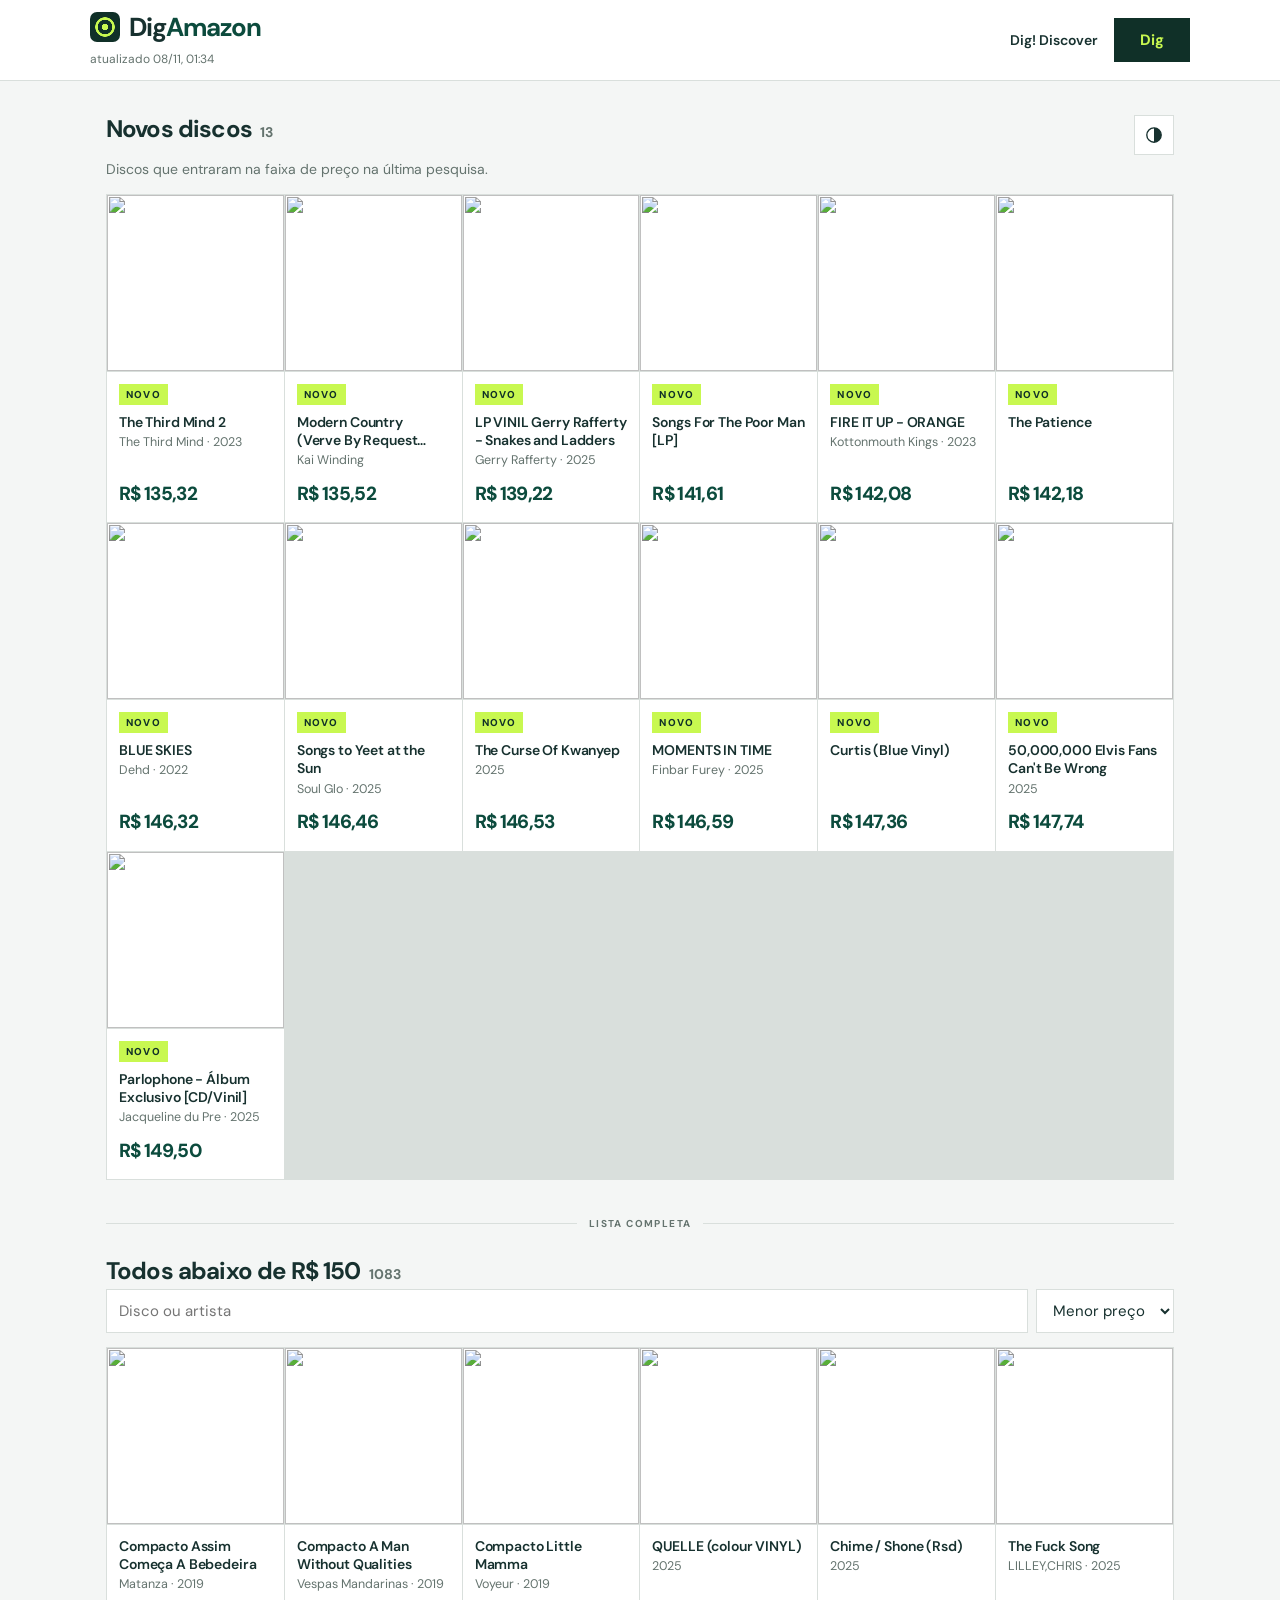
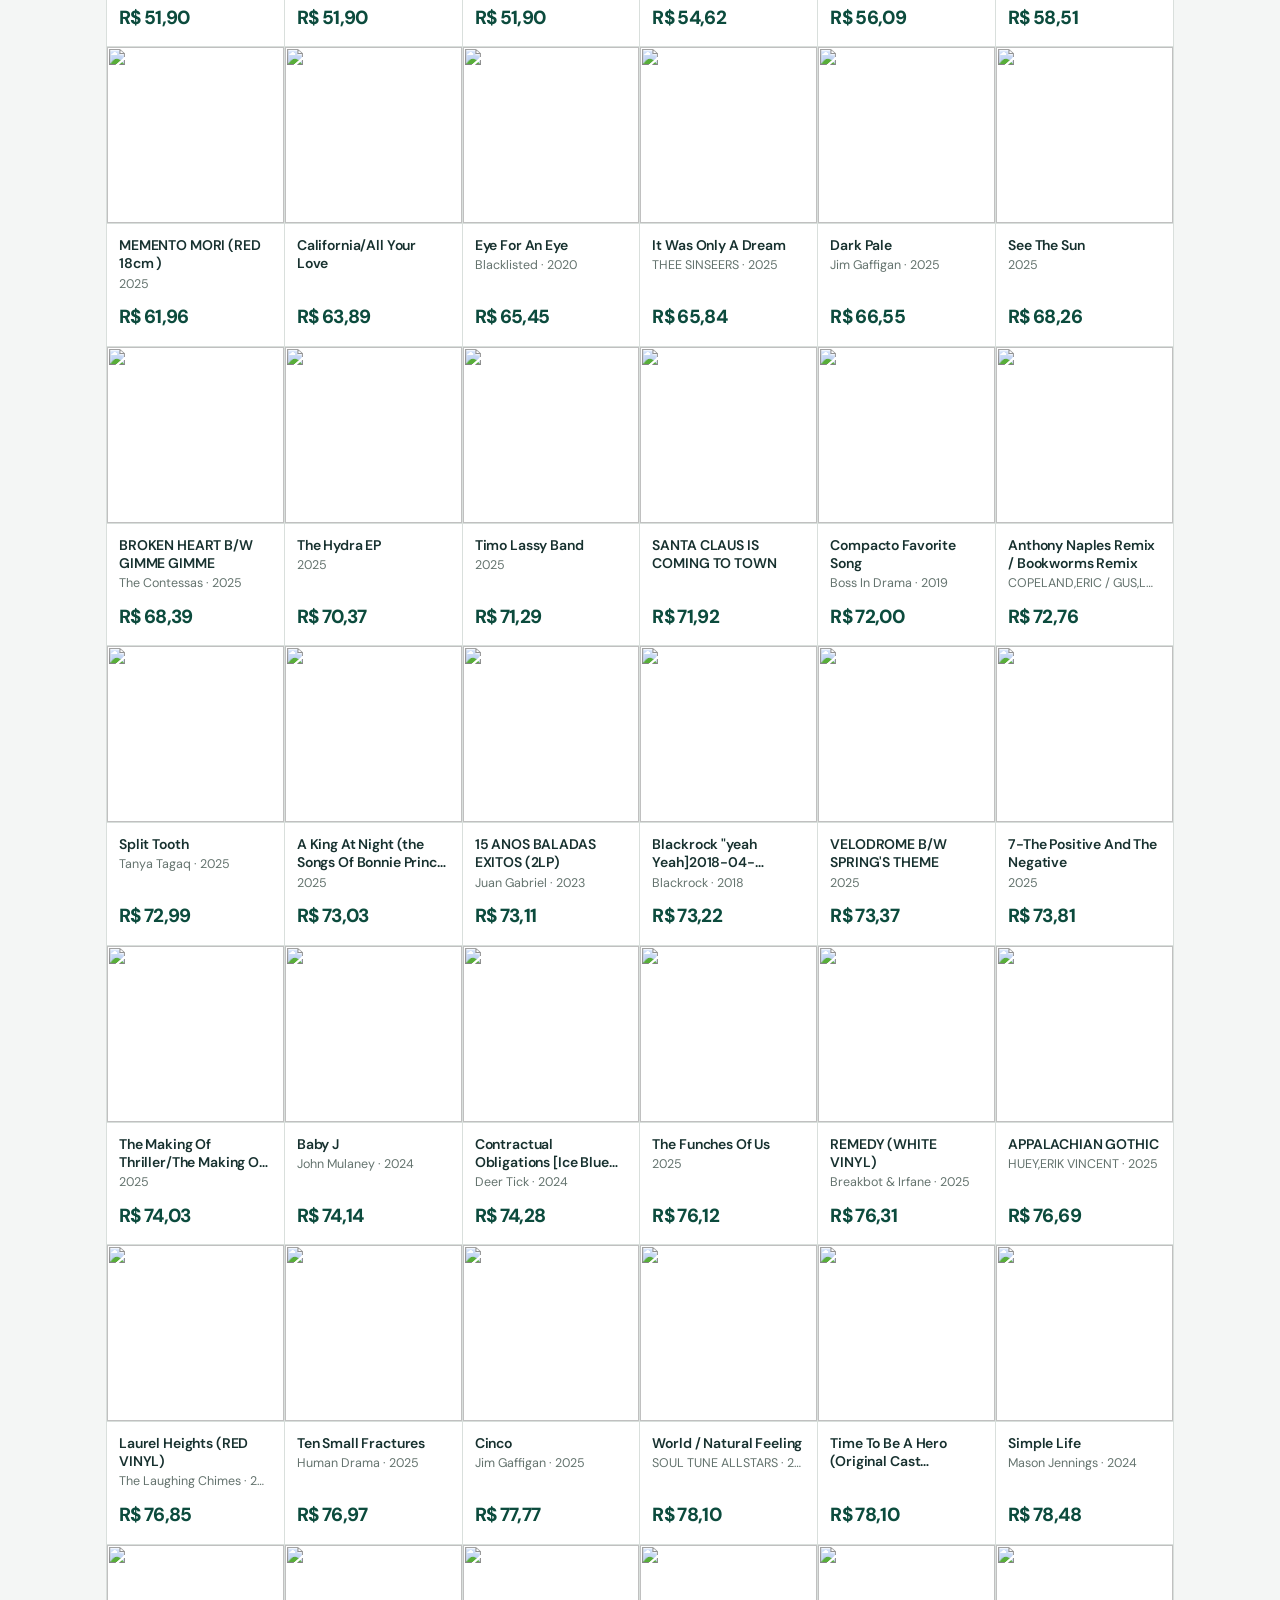
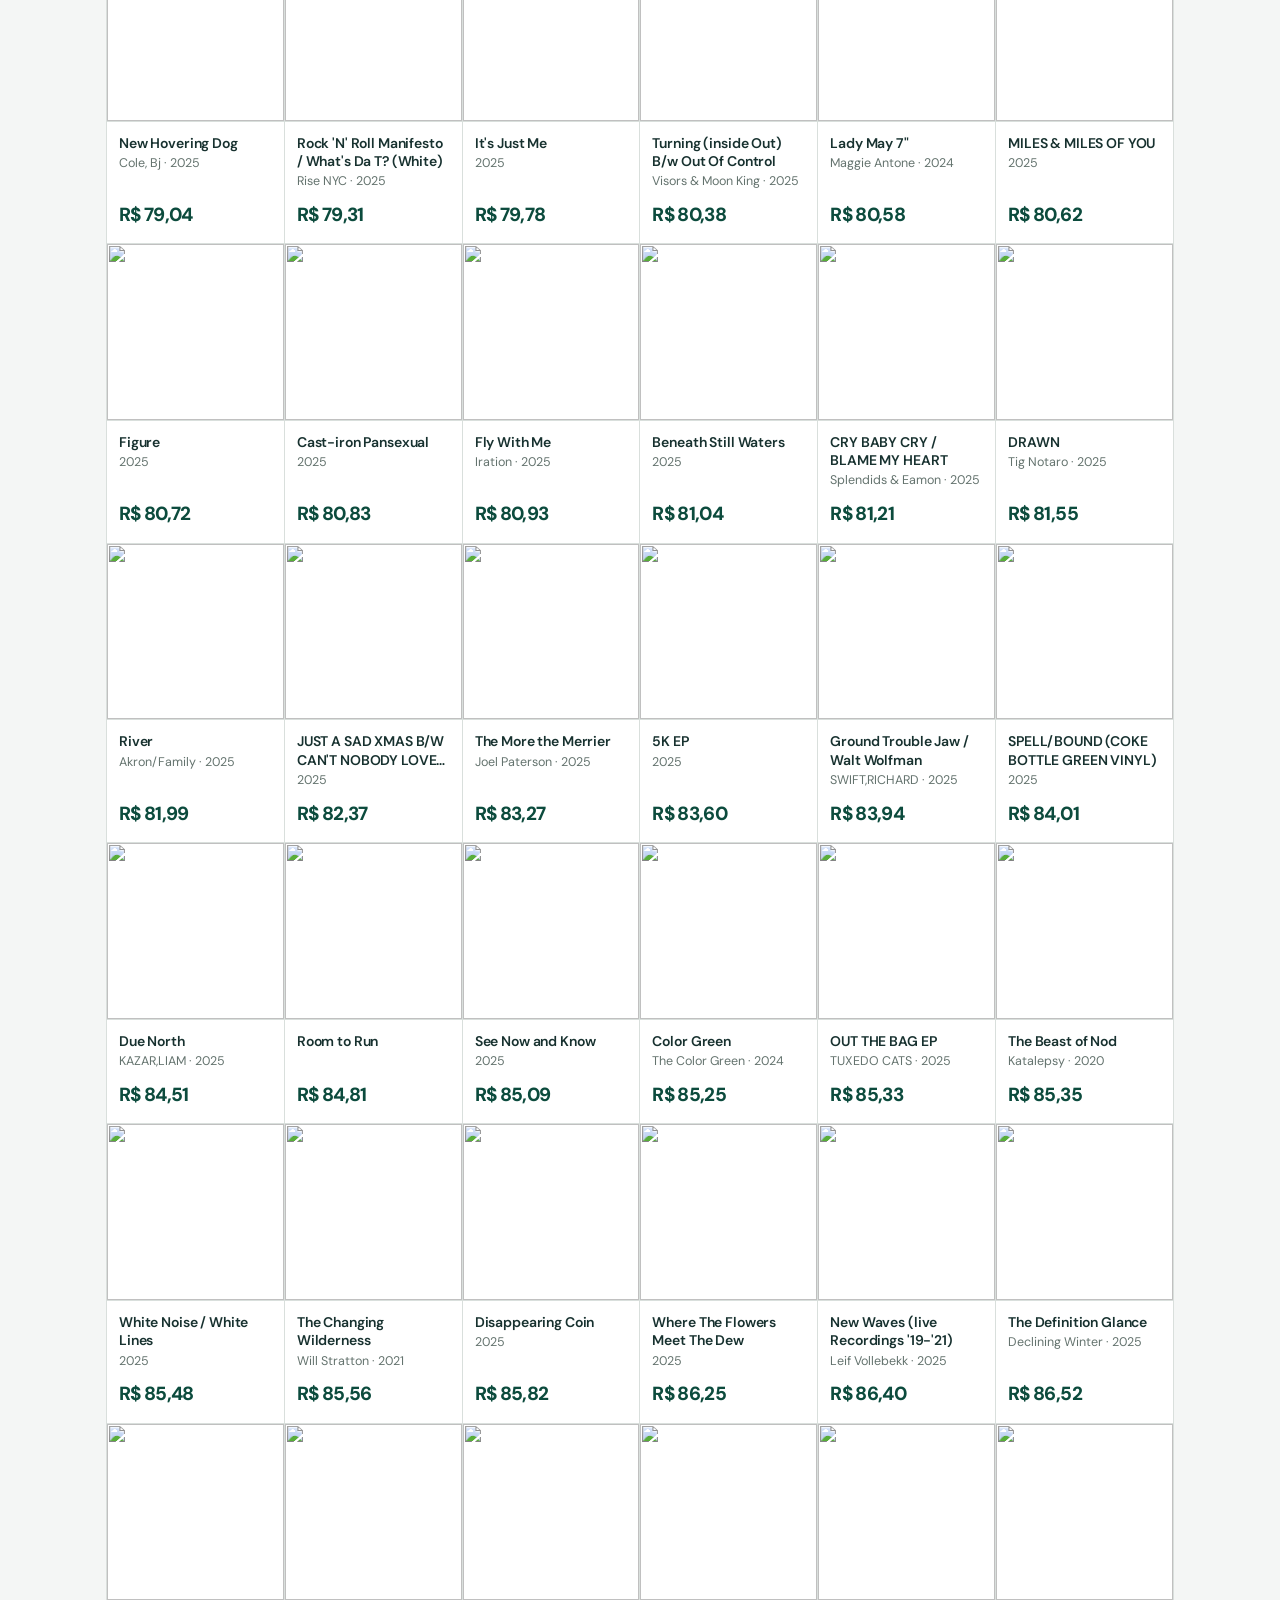
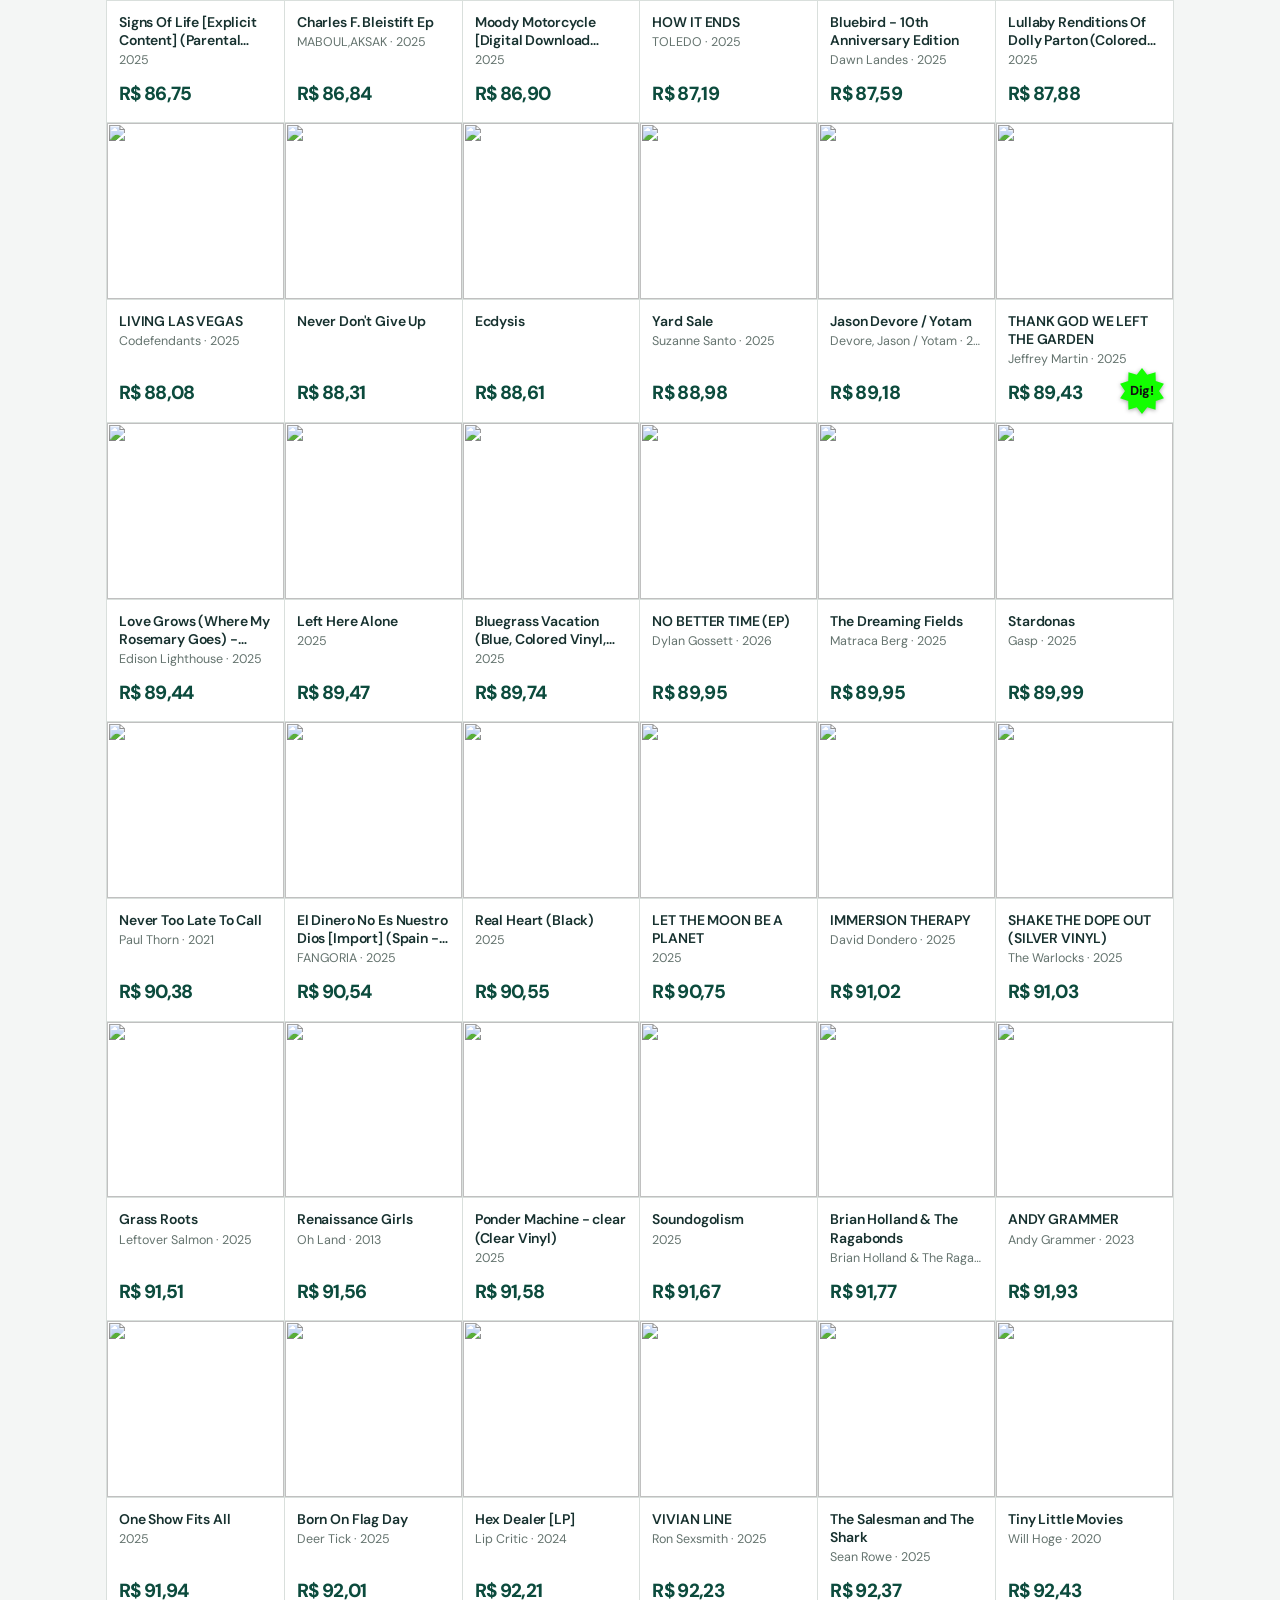
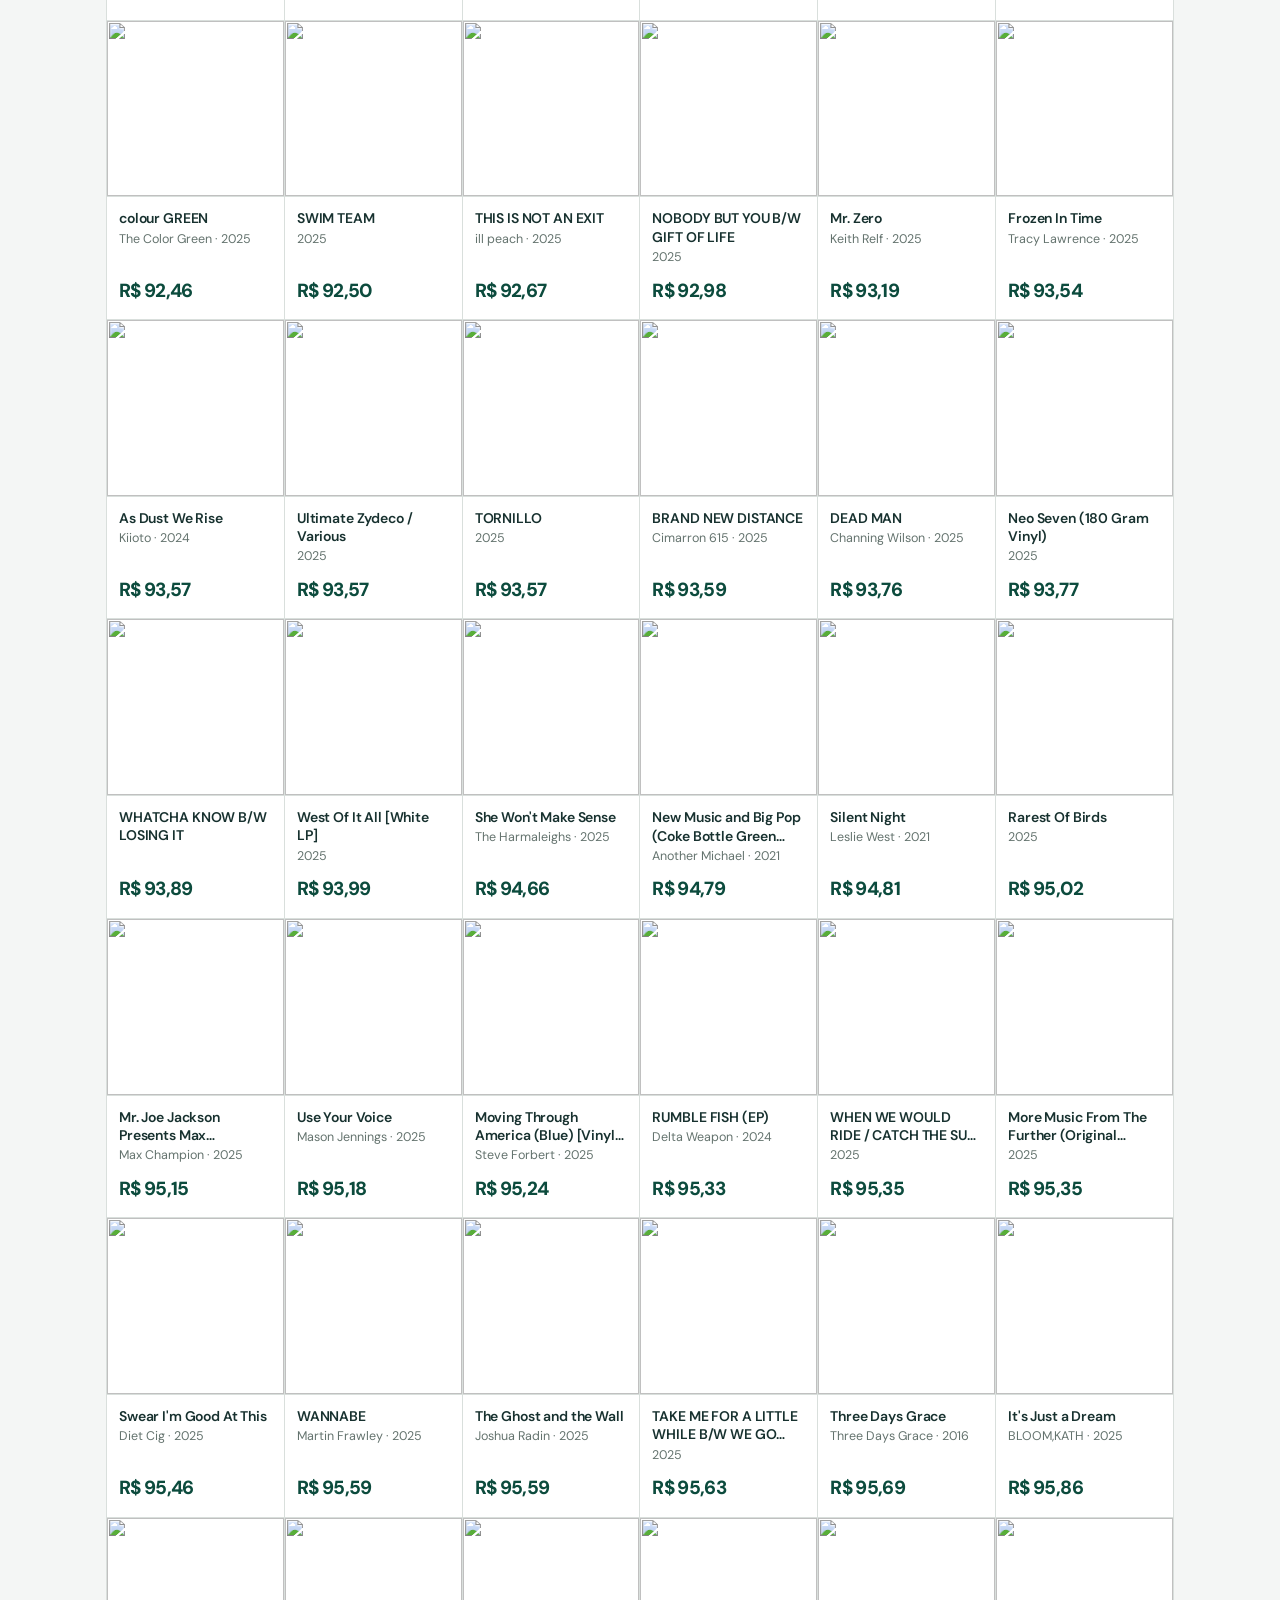
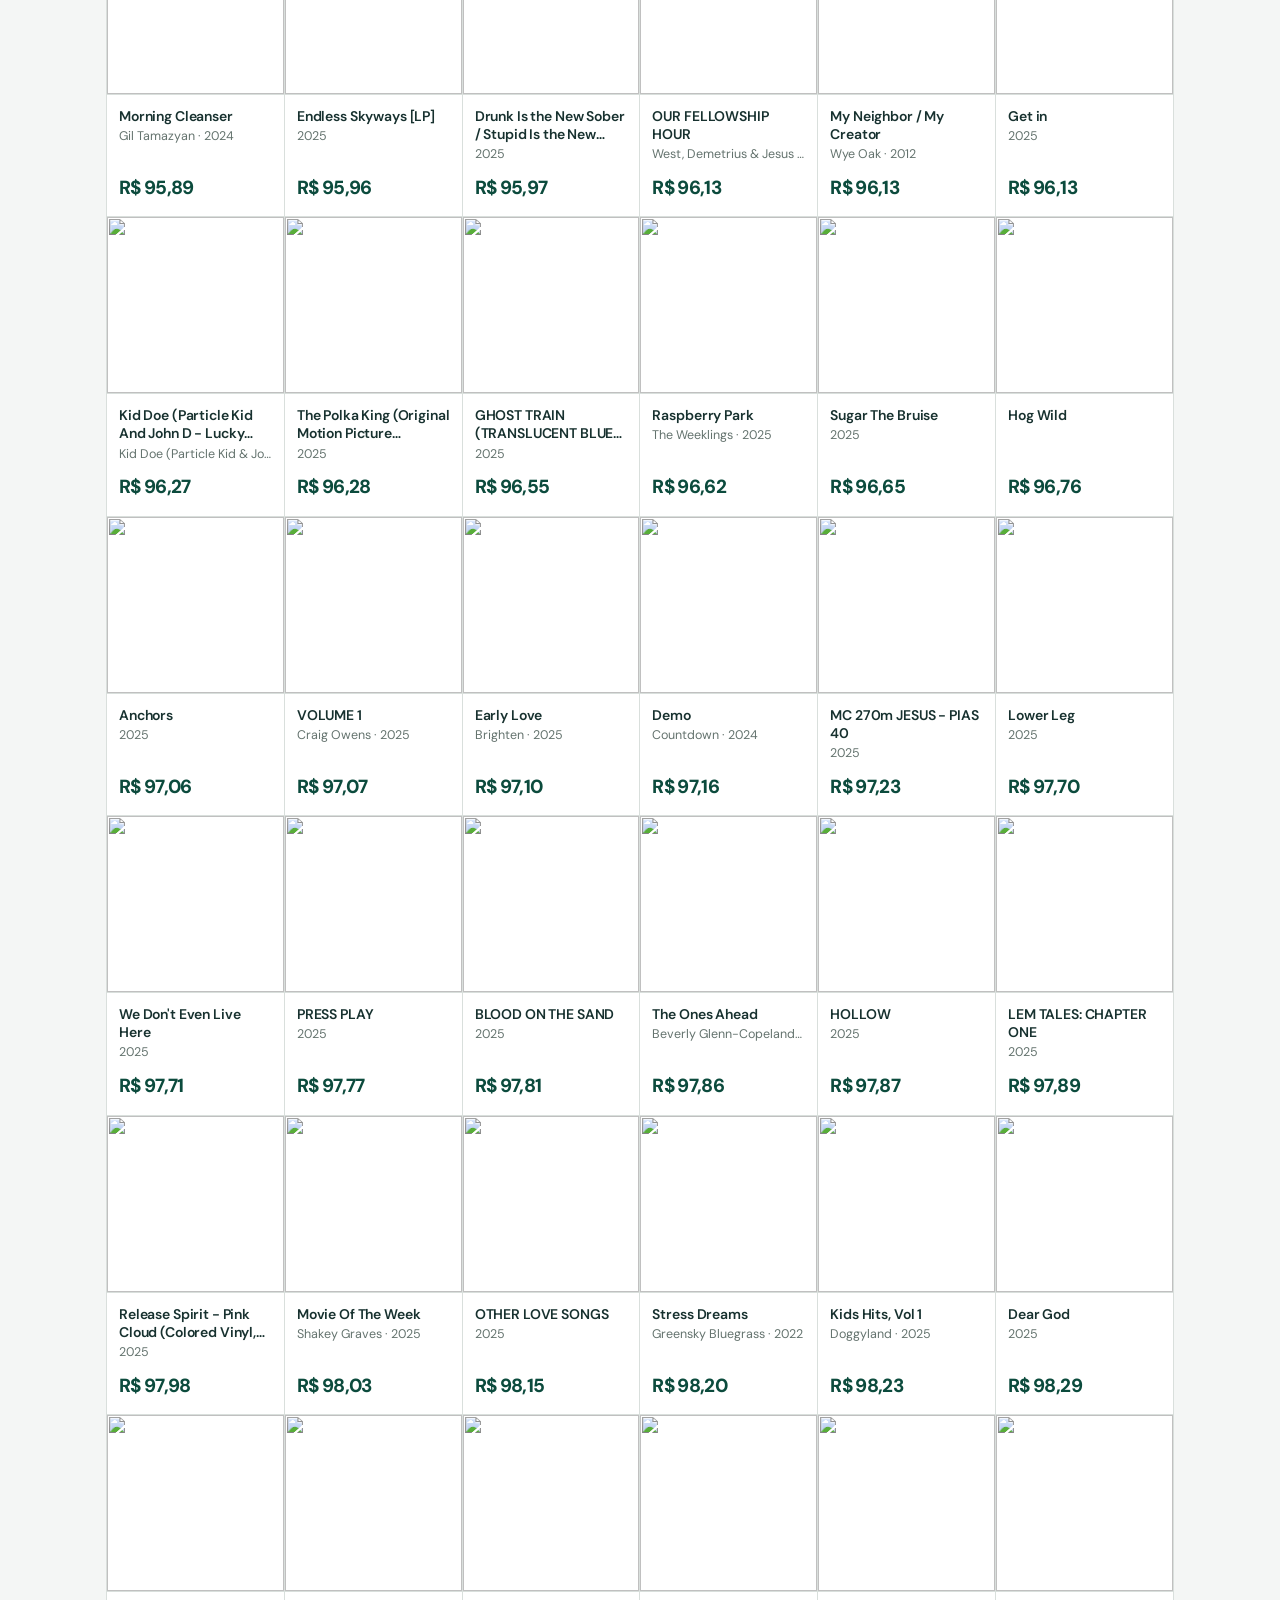
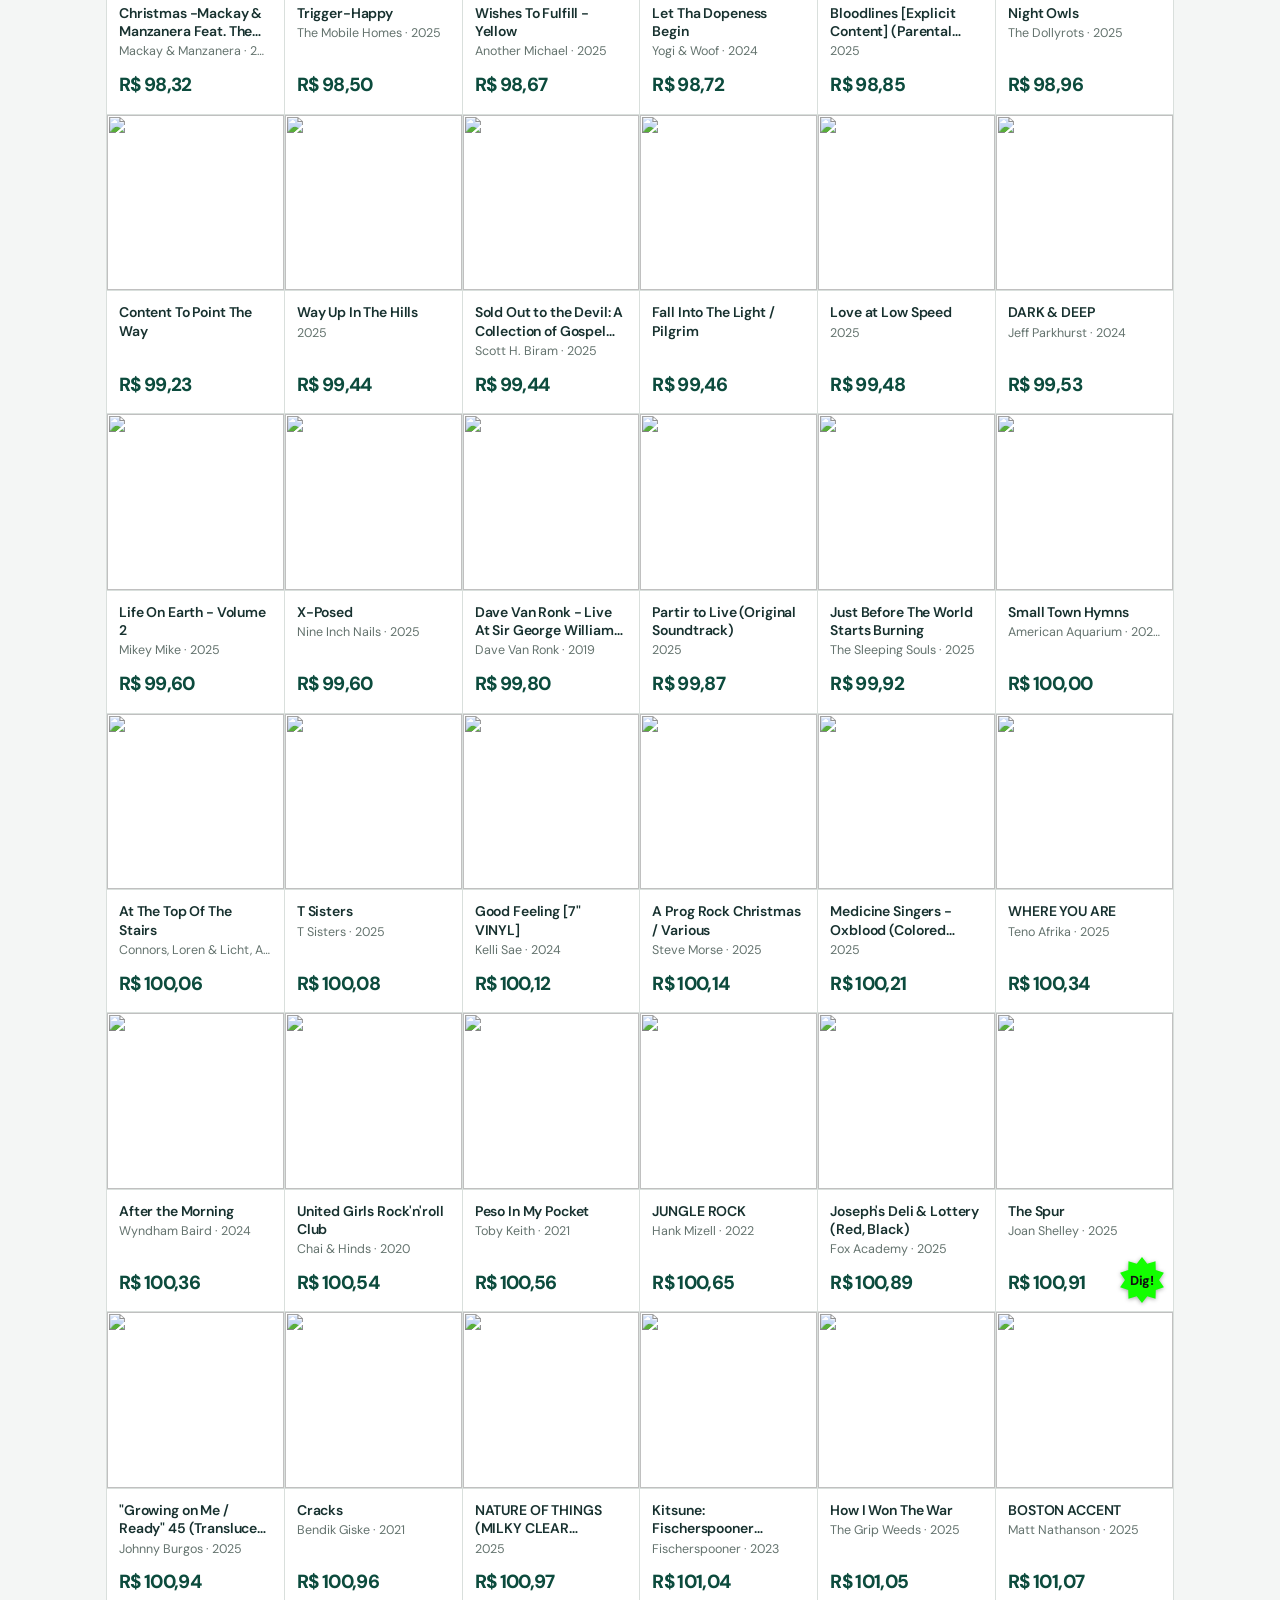
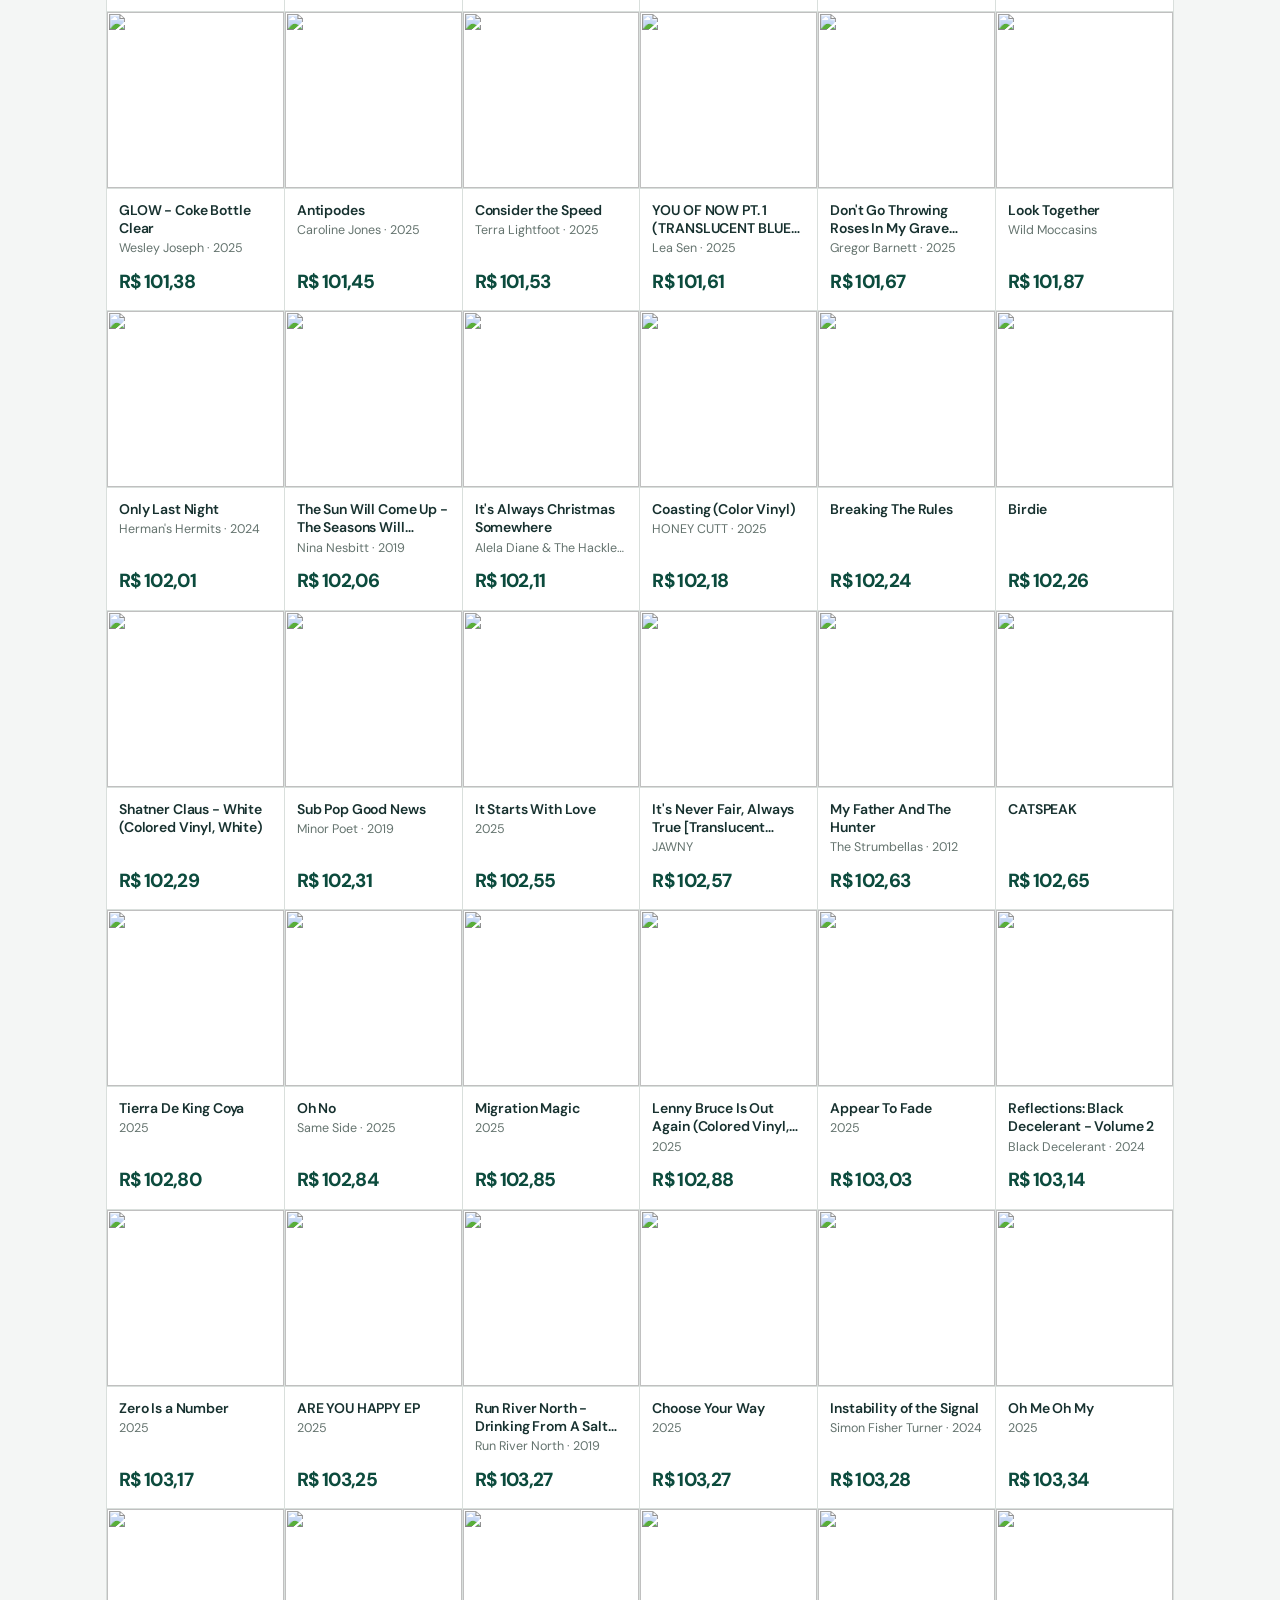
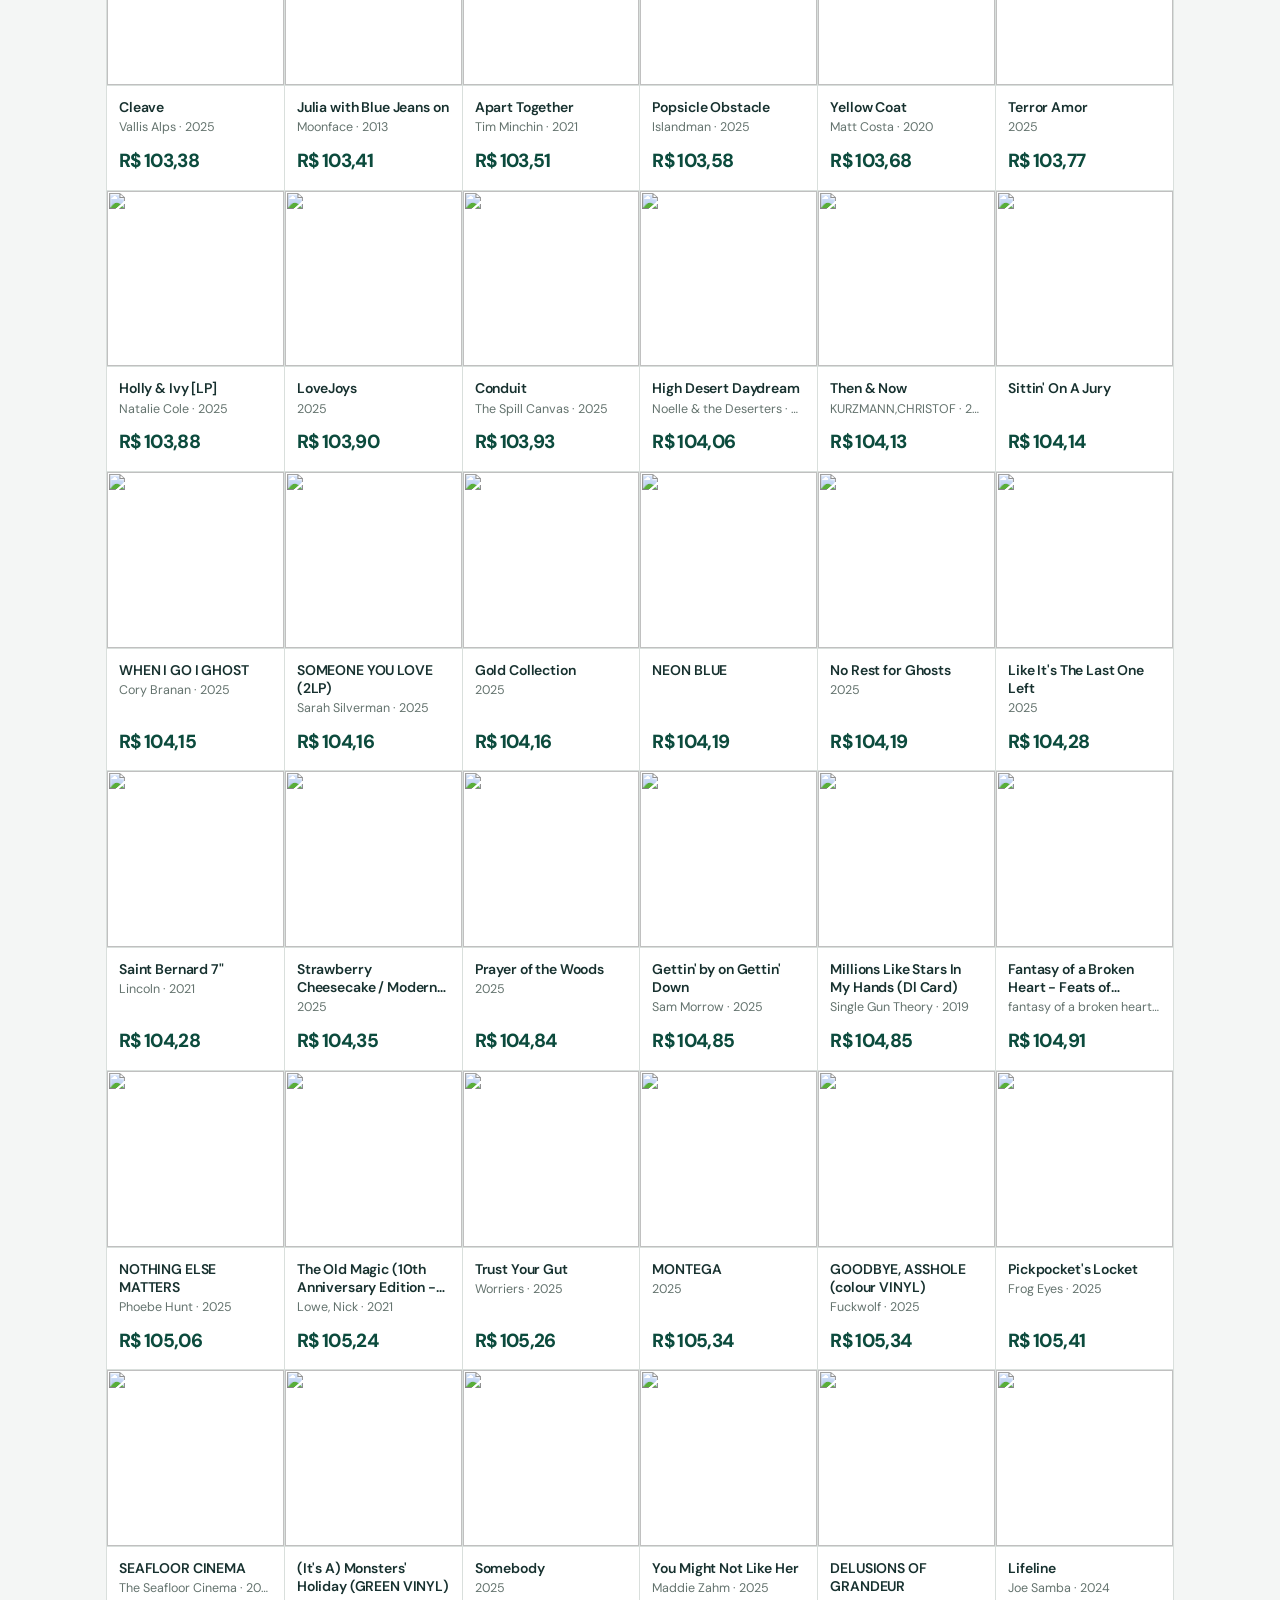
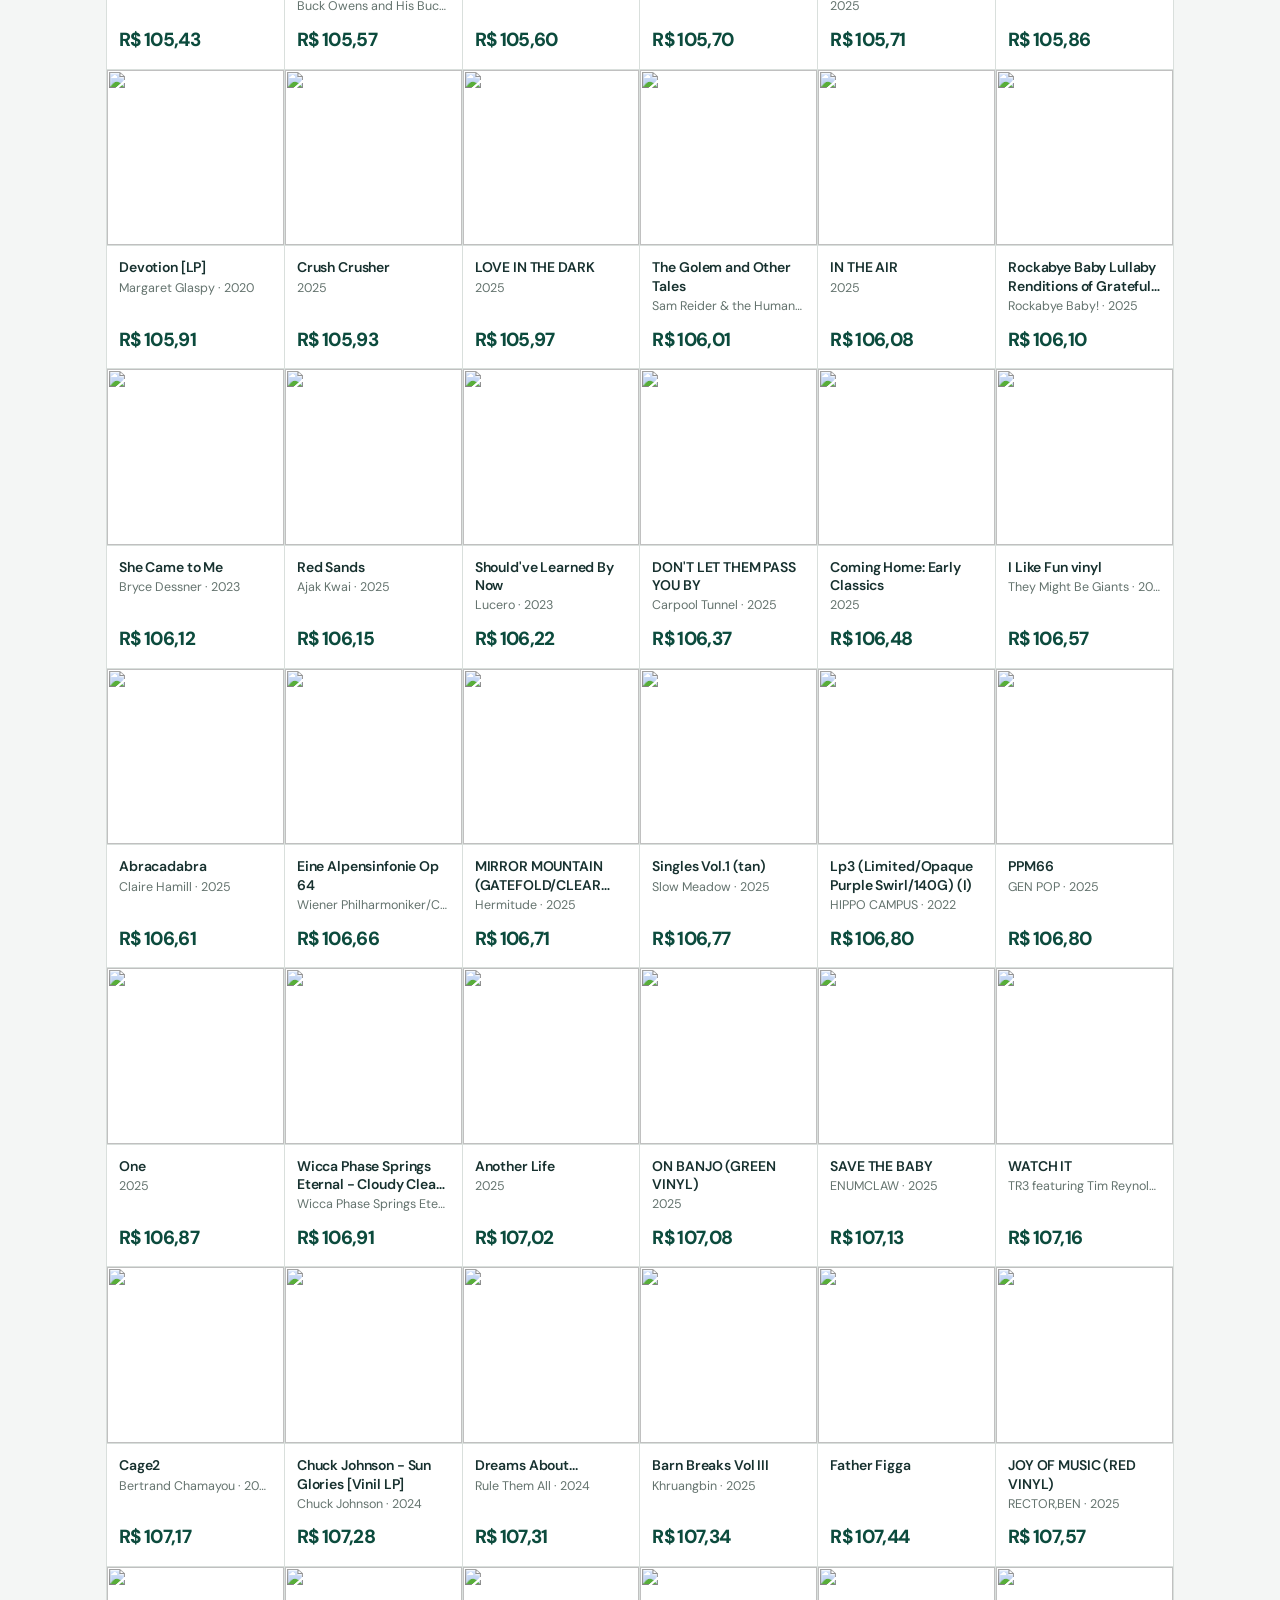
==== index.html @ b639182c "Slow the Amazon search and wait longer when it is blocked (version 2.5) Amazon kept answering 503 an" ====
<!doctype html>
<html lang="pt-BR"><head><meta charset="utf-8">
<meta name="viewport" content="width=device-width, initial-scale=1, viewport-fit=cover">
<title>DigAmazon</title>
<script>
  // aplica o tema escolhido antes de pintar a página, para não piscar
  try { const t = localStorage.getItem("digamazon.tema"); if (t === "light" || t === "dark") document.documentElement.dataset.theme = t; } catch (e) {}
</script>
<meta name="theme-color" content="#ffffff">
<link rel="icon" href="data:image/svg+xml,%3Csvg xmlns='http://www.w3.org/2000/svg' viewBox='0 0 48 48'%3E%3Crect width='48' height='48' rx='11' fill='%23103028'/%3E%3Ccircle cx='24' cy='24' r='15' fill='none' stroke='%23c8f850' stroke-width='3'/%3E%3Ccircle cx='24' cy='24' r='4' fill='%23c8f850'/%3E%3C/svg%3E">
<link rel="preconnect" href="https://fonts.googleapis.com">
<link rel="preconnect" href="https://fonts.gstatic.com" crossorigin>
<link href="https://fonts.googleapis.com/css2?family=DM+Sans:opsz,wght@9..40,400..800&display=swap" rel="stylesheet">
<link rel="stylesheet" href="estilo.css?v=2.5">
</head>
<body>
<header class="topo">
  <div class="linha">
    <div>
      <h1><a href="./" class="logo"><i class="marca" aria-hidden="true"></i><b>Dig<span>Amazon</span></b></a></h1>
      <div class="sub" id="sub"></div>
    </div>
    <nav class="acoes-topo">
      <a class="link-topo" href="dig.html">Dig! Discover</a>
      <button id="pesquisar" type="button"><span class="gira"></span><span id="rotulo">Dig</span></button>
    </nav>
  </div>
  <div id="status" role="status"></div>
</header>

<main>
  <h2>Novos discos <span class="conta" id="conta-novos"></span>
    <button type="button" class="tema" id="tema" aria-label="Alternar tema claro/escuro">
      <svg viewBox="0 0 20 20" aria-hidden="true">
        <circle cx="10" cy="10" r="8" fill="none" stroke="currentColor" stroke-width="1.5"/>
        <path d="M10 2a8 8 0 0 1 0 16z" fill="currentColor"/>
      </svg>
    </button>
  </h2>
  <p class="nota">Discos que entraram na faixa de preço na última pesquisa.</p>
  <div class="grade" id="novos"></div>

  <div class="separador">lista completa</div>

  <h2 id="topo-todos">Todos abaixo de R$ 150 <span class="conta" id="conta-todos"></span></h2>
  <div class="filtros">
    <input id="filtro" type="search" placeholder="Disco ou artista" autocomplete="off">
    <select id="ordem" aria-label="Ordenar">
      <option value="preco">Menor preço</option>
      <option value="preco-desc">Maior preço</option>
      <option value="nome">A–Z</option>
    </select>
  </div>
  <div class="grade" id="todos"></div>
  <nav class="paginas" id="paginas" aria-label="Páginas"></nav>
</main>

<footer class="rodape">DigAmazon · versão 2.5</footer>

<script src="comum.js?v=2.5"></script>
<script>
// Estrela de 10 pontas; gira por trás do texto, que fica parado.
const ESTRELA = '<svg viewBox="0 0 100 100" aria-hidden="true"><polygon points="50,0 61.4,14.8 79.4,9.5 79.9,28.3 97.6,34.5 87,50 97.6,65.5 79.9,71.7 79.4,90.5 61.4,85.2 50,100 38.6,85.2 20.6,90.5 20.1,71.7 2.4,65.5 13,50 2.4,34.5 20.1,28.3 20.6,9.5 38.6,14.8"/></svg><b>Dig!</b>';

function card(d, novo) {
  const a = document.createElement("a");
  a.className = "disco" + (novo ? " novo" : "");
  a.href = "https://www.amazon.com.br/dp/" + d.asin;
  a.target = "_blank"; a.rel = "noopener";
  const capa = document.createElement("div"); capa.className = "capa";
  if (d.foto) { const img = document.createElement("img"); img.src = capaGrande(d.foto); img.alt = ""; img.loading = "lazy"; capa.append(img); }
  if (d.nota >= DIG) {
    const selo = document.createElement("span"); selo.className = "dig"; selo.innerHTML = ESTRELA;
    selo.title = `Metacritic ${d.nota}`; selo.setAttribute("aria-label", `Dig! Nota ${d.nota} no Metacritic`);
    a.append(selo);
  }
  const info = document.createElement("div"); info.className = "info";
  const t = document.createElement("div"); t.className = "titulo"; t.textContent = d.titulo;
  const ar = document.createElement("div"); ar.className = "artista"; ar.textContent = [d.artista, d.ano].filter(Boolean).join(" · ");
  const p = document.createElement("div"); p.className = "preco"; p.textContent = real(d.preco);
  info.append(t, ar, p); a.prepend(capa, info);
  return a;
}

const POR_PAGINA = 300;
let pagina = 1;

function mostrarTodos() {
  if (!dados) return;
  const q = $("filtro").value.trim().toLowerCase();
  const novos = new Set(dados.novos);
  let lista = dados.discos.filter(d => !q || (d.titulo + " " + d.artista).toLowerCase().includes(q));
  const ordem = $("ordem").value;
  if (ordem === "preco-desc") lista = lista.slice().sort((a, b) => b.preco - a.preco);
  if (ordem === "nome") lista = lista.slice().sort((a, b) => (a.artista || a.titulo).localeCompare(b.artista || b.titulo, "pt-BR"));
  const total = Math.max(1, Math.ceil(lista.length / POR_PAGINA));
  pagina = Math.min(pagina, total);
  const trecho = lista.slice((pagina - 1) * POR_PAGINA, pagina * POR_PAGINA);
  const g = $("todos"); g.replaceChildren(...trecho.map(d => card(d, novos.has(d.asin))));
  $("conta-todos").textContent = q ? `${lista.length} de ${dados.discos.length}` : `${dados.discos.length}`;
  if (!lista.length) g.innerHTML = '<div class="vazio">Nenhum disco com esse nome.</div>';
  paginas(total);
}

function paginas(total) {
  const nav = $("paginas");
  nav.replaceChildren();
  if (total < 2) return;
  const botao = (rotulo, n, atual) => {
    const b = document.createElement("button"); b.type = "button"; b.textContent = rotulo;
    if (atual) b.setAttribute("aria-current", "page");
    b.disabled = n < 1 || n > total || atual;
    b.addEventListener("click", () => irPara(n));
    return b;
  };
  nav.append(botao("‹", pagina - 1));
  for (let n = 1; n <= total; n++) nav.append(botao(String(n), n, n === pagina));
  nav.append(botao("›", pagina + 1));
}

function irPara(n) {
  pagina = n;
  mostrarTodos();
  $("topo-todos").scrollIntoView({ behavior: "smooth" });
}

function mostrar() {
  const porAsin = new Map(dados.discos.map(d => [d.asin, d]));
  const novos = dados.novos.map(a => porAsin.get(a)).filter(Boolean);
  $("conta-novos").textContent = novos.length ? `${novos.length}` : "";
  const g = $("novos");
  if (novos.length) g.replaceChildren(...novos.map(d => card(d, true)));
  else g.innerHTML = `<div class="vazio">${dados.primeira
    ? "Esta foi a primeira pesquisa. Os próximos discos que entrarem na faixa aparecem aqui."
    : "Nenhum disco novo desde a pesquisa anterior."}</div>`;
  mostrarTodos();
}

// Tema: alterna entre claro e escuro e lembra a escolha neste navegador.
const raiz = document.documentElement, sistemaEscuro = matchMedia("(prefers-color-scheme: dark)");
const temaAtual = () => raiz.dataset.theme || (sistemaEscuro.matches ? "dark" : "light");
const marcarTema = () => {
  raiz.dataset.temaEfetivo = temaAtual();
  $("tema").setAttribute("aria-pressed", temaAtual() === "dark");
};
$("tema").addEventListener("click", () => {
  raiz.dataset.theme = temaAtual() === "dark" ? "light" : "dark";
  try { localStorage.setItem("digamazon.tema", raiz.dataset.theme); } catch (e) {}
  marcarTema();
});
sistemaEscuro.addEventListener("change", marcarTema);
marcarTema();

// Mudou a busca ou a ordem: volta para a primeira página.
$("filtro").addEventListener("input", () => { pagina = 1; mostrarTodos(); });
$("ordem").addEventListener("change", () => { pagina = 1; mostrarTodos(); });
iniciar();
</script>
</body>
</html>
---- estilo.css ----
/* Visual inspirado no FootyLogos: DM Sans, verde-escuro com destaque limão,
   cantos retos e grades separadas por linhas finas. */
:root {
  --bg: #f4f6f5;
  --card: #ffffff;
  --topo: rgb(255 255 255 / .97);
  --ink: #17312f;
  --mut: #64736e;
  --line: #d9dfdc;
  --line-forte: #cbd3cf;
  --accent: #0c4b3d;
  --marca: #103028;
  --lime: #c8f850;
  --btn: #103028;
  --on-btn: #c8f850;
  --sans: "DM Sans", "Helvetica Neue", Arial, sans-serif;
  color-scheme: light;
}
@media (prefers-color-scheme: dark) {
  :root:not([data-theme="light"]) {
    --bg: #0b1a17; --card: #11241f; --topo: rgb(17 36 31 / .97); --ink: #e4eeea; --mut: #8ea39c;
    --line: #213a33; --line-forte: #2d4a42; --accent: #c8f850; --btn: #c8f850; --on-btn: #103028; color-scheme: dark;
  }
}
:root[data-theme="dark"] {
  --bg: #0b1a17; --card: #11241f; --topo: rgb(17 36 31 / .97); --ink: #e4eeea; --mut: #8ea39c;
  --line: #213a33; --line-forte: #2d4a42; --accent: #c8f850; --btn: #c8f850; --on-btn: #103028; color-scheme: dark;
}
* { box-sizing: border-box; }
body { margin: 0; background: var(--bg); color: var(--ink); font: 15px/1.5 var(--sans); -webkit-text-size-adjust: 100%; }
a { color: inherit; }
.topo {
  position: sticky; top: 0; z-index: 5; background: var(--topo);
  padding: calc(12px + env(safe-area-inset-top)) 16px 12px; border-bottom: 1px solid var(--line);
}
.linha { display: flex; align-items: center; gap: 12px; max-width: 1100px; margin: 0 auto; }
h1 { margin: 0; font-size: 26px; font-weight: 700; letter-spacing: -.04em; line-height: 1; }
h1 span { color: var(--accent); }
.sub { color: var(--mut); font-size: 12px; margin-top: 4px; }
.logo b { font-weight: inherit; }
.sub .data { white-space: nowrap; }
#pesquisar {
  flex: none; border: 0; border-radius: 0; padding: 12px 18px;
  background: var(--btn); color: var(--on-btn); font: 700 15px var(--sans); letter-spacing: -.01em; cursor: pointer;
  display: inline-flex; align-items: center; justify-content: center; gap: 8px; min-height: 44px; min-width: 76px;  /* "Dig" é curto; largura mínima para o toque */
}
#pesquisar:disabled { opacity: .6; cursor: default; }
#pesquisar .gira { width: 14px; height: 14px; border: 2px solid currentColor; border-right-color: transparent; border-radius: 50%; display: none; animation: g 0.8s linear infinite; }
#pesquisar.rodando .gira { display: inline-block; }
@keyframes g { to { transform: rotate(360deg); } }
/* Link para a outra página, ao lado do botão */
.acoes-topo { margin-left: auto; display: flex; align-items: center; gap: 16px; flex: none; }
.link-topo { color: var(--ink); text-decoration: none; font-size: 14px; font-weight: 600; white-space: nowrap; }
.topo .logo { color: inherit; text-decoration: none; display: inline-flex; align-items: center; gap: 9px; }
/* Marca: quadrado verde-escuro com um disco limão, no estilo do ícone do FootyLogos */
.marca { flex: none; width: 30px; height: 30px; border-radius: 7px; background: var(--marca) radial-gradient(circle, var(--lime) 0 3px, transparent 3.5px 7px, var(--lime) 7.5px 9.5px, transparent 10px); }
.link-topo:hover { text-decoration: underline; text-underline-offset: 3px; }
#status { max-width: 1100px; margin: 8px auto 0; font-size: 13px; color: var(--mut); }
#status:empty { display: none; }
/* Barra de progresso da busca: linha limão sobre o fio do topo */
.progresso { max-width: 1100px; height: 6px; margin: 10px auto 0; background: var(--line); overflow: hidden; }
.progresso i { display: block; height: 100%; width: var(--pct, 2%); background: var(--btn); transition: width 1s linear; }
.progresso.parado i { background: repeating-linear-gradient(-45deg, var(--btn) 0 6px, var(--mut) 6px 12px); background-size: 17px 100%; animation: listras 1s linear infinite; }
@keyframes listras { to { background-position: 17px 0; } }
@media (prefers-reduced-motion: reduce) { .progresso i { transition: none; } .progresso.parado i { animation: none; } }
#status.erro { color: #c0392b; }
main { max-width: 1100px; margin: 0 auto; padding: 8px 16px 24px; }
/* A versão sobe a cada mudança no código, para conferir se o navegador já pegou a nova. */
.rodape { max-width: 1100px; margin: 0 auto; padding: 16px 16px calc(24px + env(safe-area-inset-bottom)); border-top: 1px solid var(--line); color: var(--mut); font-size: 12px; text-align: center; }
h2 { font-size: 24px; font-weight: 700; letter-spacing: -.035em; line-height: 1.15; margin: 26px 0 4px; display: flex; align-items: baseline; gap: 8px; }
h2 .conta { font-size: 14px; font-weight: 700; letter-spacing: 0; color: var(--mut); }
/* Botão de tema, à direita do título Novos discos */
.tema {
  margin-left: auto; align-self: center; width: 40px; height: 40px; padding: 0; border: 1px solid var(--line); border-radius: 0; cursor: pointer;
  background: var(--card); color: var(--ink); display: grid; place-items: center;
}
.tema:hover { border-color: var(--line-forte); }
.tema:focus-visible { outline: 2px solid var(--accent); outline-offset: 2px; }
.tema svg { width: 18px; height: 18px; transition: transform .3s; }
:root[data-tema-efetivo="dark"] .tema svg { transform: rotate(180deg); }
.nota { color: var(--mut); font-size: 14px; margin: 0 0 14px; }
/* Rótulo pequeno em caixa alta, como os do FootyLogos */
.separador { display: flex; align-items: center; gap: 12px; margin: 36px 0 8px; color: var(--mut); font-size: 10px; font-weight: 700; text-transform: uppercase; letter-spacing: 1.4px; }
.separador::before, .separador::after { content: ""; flex: 1; height: 1px; background: var(--line); }
/* Os cartões dividem as bordas: o fundo da grade aparece como linha de 1px entre eles. */
.grade { display: grid; grid-template-columns: repeat(auto-fill, minmax(160px, 1fr)); gap: 1px; background: var(--line); border: 1px solid var(--line); }
.disco { position: relative; display: flex; flex-direction: column; background: var(--card); overflow: hidden; text-decoration: none; }
.disco:hover .titulo { text-decoration: underline; text-underline-offset: 3px; }
.disco .capa { position: relative; aspect-ratio: 1; overflow: hidden; background: #fff; display: flex; align-items: center; justify-content: center; border-bottom: 1px solid var(--line); }
/* Selo dos discos com crítica de 85 ou mais no Metacritic, no canto do cartão */
.dig { position: absolute; bottom: 8px; right: 8px; width: 46px; height: 46px; display: grid; place-items: center; filter: drop-shadow(0 1px 2px rgb(0 0 0 / .35)); }
.dig svg { position: absolute; inset: 0; width: 100%; height: 100%; fill: #13ff00; animation: girar 6s linear infinite; }
.dig b { position: relative; color: #111; font: 800 13px/1 var(--sans); letter-spacing: -.02em; }
@keyframes girar { to { transform: rotate(360deg); } }
@media (prefers-reduced-motion: reduce) { .dig svg { animation: none; } }
/* A imagem não define a altura da capa: a que não for quadrada é cortada para caber. */
.disco img { position: absolute; inset: 0; width: 100%; height: 100%; object-fit: cover; }
.disco .info { padding: 12px 12px 14px; display: flex; flex-direction: column; gap: 2px; flex: 1; }
.disco .titulo { font-weight: 600; font-size: 14px; line-height: 1.3; letter-spacing: -.01em; display: -webkit-box; -webkit-line-clamp: 2; -webkit-box-orient: vertical; overflow: hidden; }
.disco .artista { color: var(--mut); font-size: 12.5px; white-space: nowrap; overflow: hidden; text-overflow: ellipsis; }
.disco .preco { margin-top: auto; padding-top: 8px; font-weight: 800; font-size: 19px; letter-spacing: -.035em; color: var(--accent); font-variant-numeric: tabular-nums; }
/* Dig! Discover: o cartão leva à Amazon e o botão Escutar, ao Bandcamp */
.disco .ir { display: flex; flex-direction: column; flex: 1; color: inherit; text-decoration: none; }
.escutar { display: flex; align-items: center; justify-content: center; gap: 6px; margin: 0 12px 12px; min-height: 40px; border-radius: 0; background: var(--card); color: var(--ink); border: 2px solid var(--ink); font: 700 14px var(--sans); text-decoration: none; }
.escutar svg { width: 12px; height: 12px; fill: currentColor; }
.disco .critica { font-size: 10px; font-weight: 700; text-transform: uppercase; letter-spacing: 1.2px; color: var(--mut); margin-top: 4px; }
.disco .critica b { color: var(--ink); font-size: 12px; letter-spacing: 0; }
.novo .info::before { content: "novo"; align-self: flex-start; font-size: 10px; font-weight: 800; text-transform: uppercase; letter-spacing: 1.2px; color: var(--marca); background: var(--lime); padding: 3px 7px; margin-bottom: 6px; }
.vazio { grid-column: 1 / -1; background: var(--card); padding: 20px; color: var(--mut); text-align: center; font-size: 14px; }
.filtros { display: flex; gap: 8px; margin: 4px 0 14px; }
.filtros input, .filtros select { font: 15px var(--sans); color: var(--ink); background: var(--card); border: 1px solid var(--line); border-radius: 0; padding: 10px 12px; min-height: 44px; }
.filtros input:focus, .filtros select:focus { outline: none; border-color: var(--ink); }
.filtros input { flex: 1; min-width: 0; }
.filtros select { flex: none; }  /* a busca encolhe; a ordenação mostra o texto inteiro */
/* Paginação da lista completa */
.paginas { display: flex; flex-wrap: wrap; justify-content: center; gap: 6px; margin: 20px 0 0; }
.paginas:empty { display: none; }
.paginas button { min-width: 44px; min-height: 44px; border: 1px solid var(--line); border-radius: 0; background: var(--card); color: var(--ink); font: 700 15px var(--sans); cursor: pointer; }
.paginas button[aria-current] { background: var(--btn); color: var(--on-btn); border-color: var(--btn); opacity: 1; }
.paginas button:disabled:not([aria-current]) { opacity: .35; cursor: default; }
dialog { border: 1px solid var(--line); border-radius: 0; background: var(--card); color: var(--ink); max-width: min(440px, calc(100vw - 32px)); padding: 22px; }
dialog::backdrop { background: rgb(16 48 40 / .5); }
dialog h3 { margin: 0 0 8px; font-size: 20px; letter-spacing: -.03em; }
dialog ol { padding-left: 20px; margin: 8px 0; font-size: 14px; }
dialog input { width: 100%; font: 14px ui-monospace, monospace; padding: 10px; border: 1px solid var(--line); border-radius: 0; background: var(--bg); color: var(--ink); margin: 8px 0 12px; }
dialog .acoes { display: flex; gap: 8px; justify-content: flex-end; }
dialog button { font: 600 14px var(--sans); border-radius: 0; padding: 10px 16px; border: 1px solid var(--line); background: transparent; color: var(--ink); cursor: pointer; }
dialog button.principal { background: var(--btn); color: var(--on-btn); border-color: var(--btn); }
@media (max-width: 480px) {
  .grade { grid-template-columns: repeat(2, 1fr); }
  h1 { font-size: 23px; }
  h2 { font-size: 21px; }
  #pesquisar { padding: 11px 14px; }
  .acoes-topo { gap: 12px; }
}
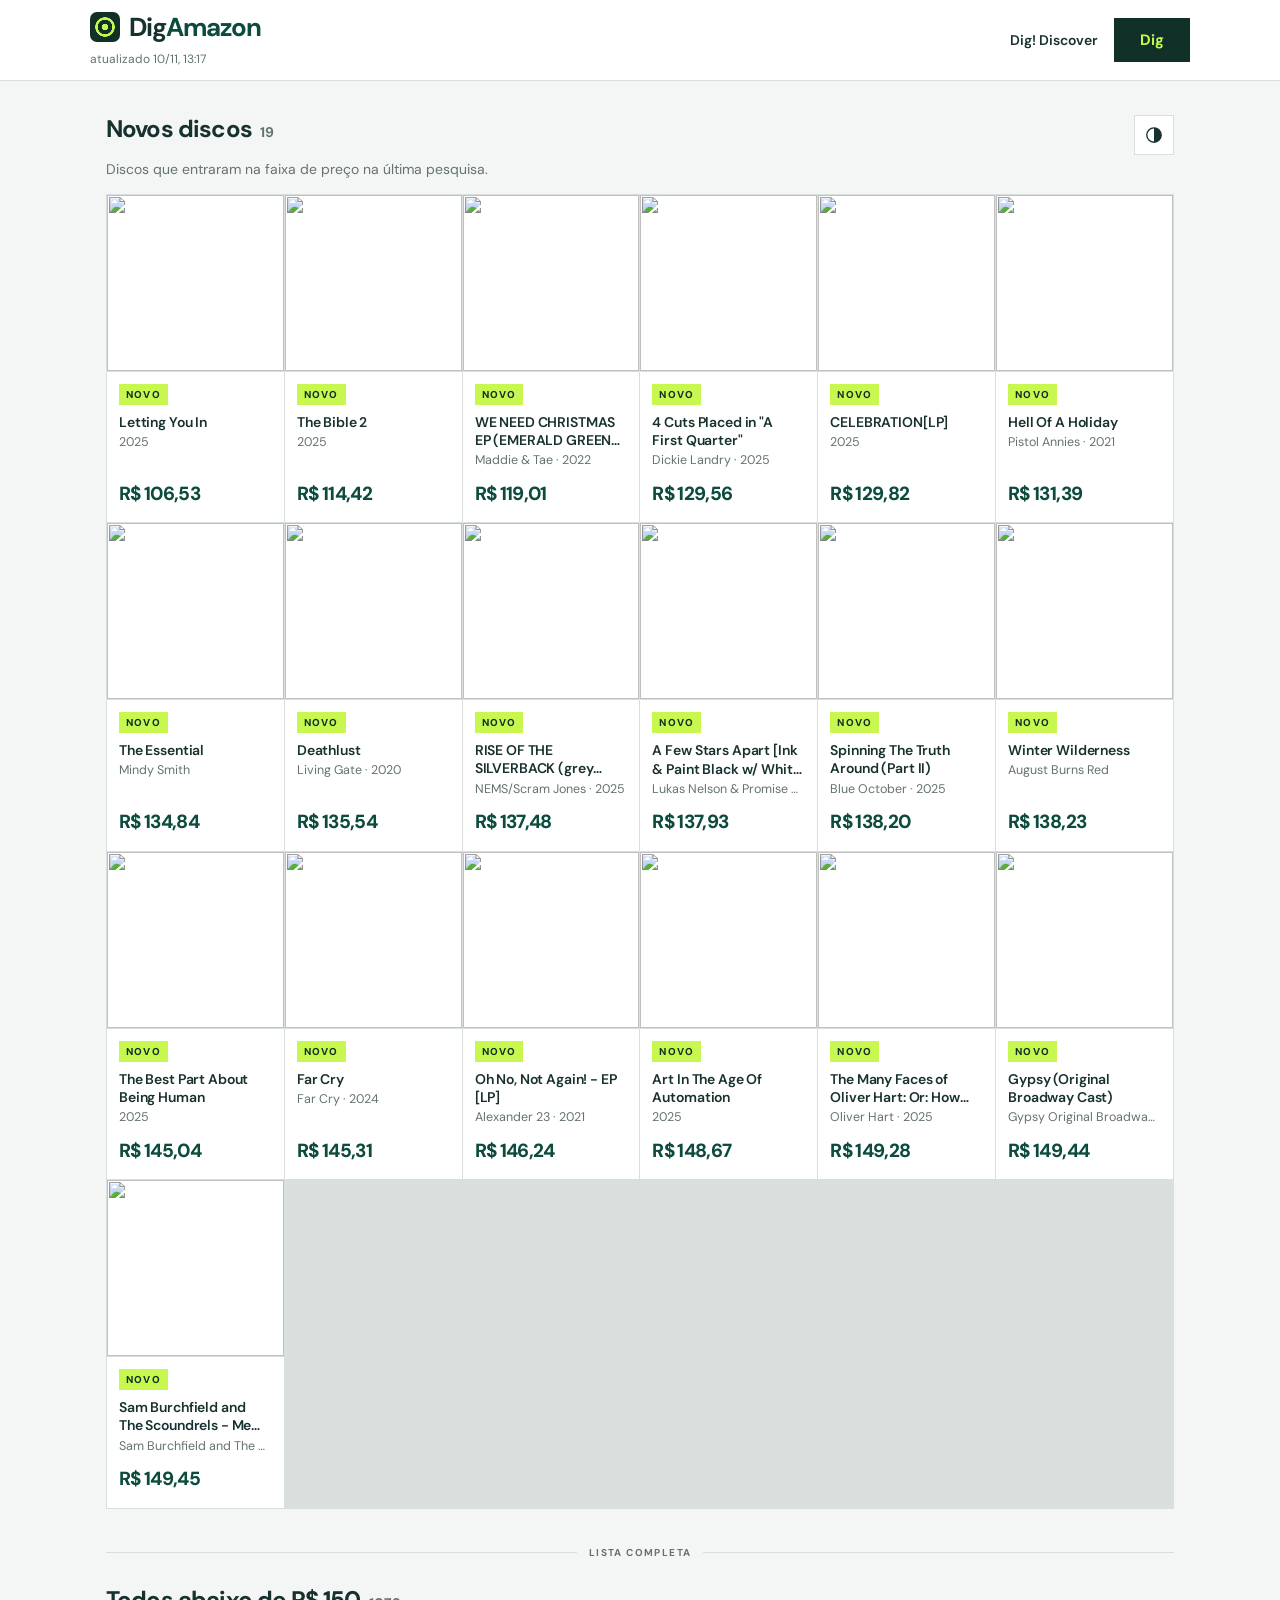
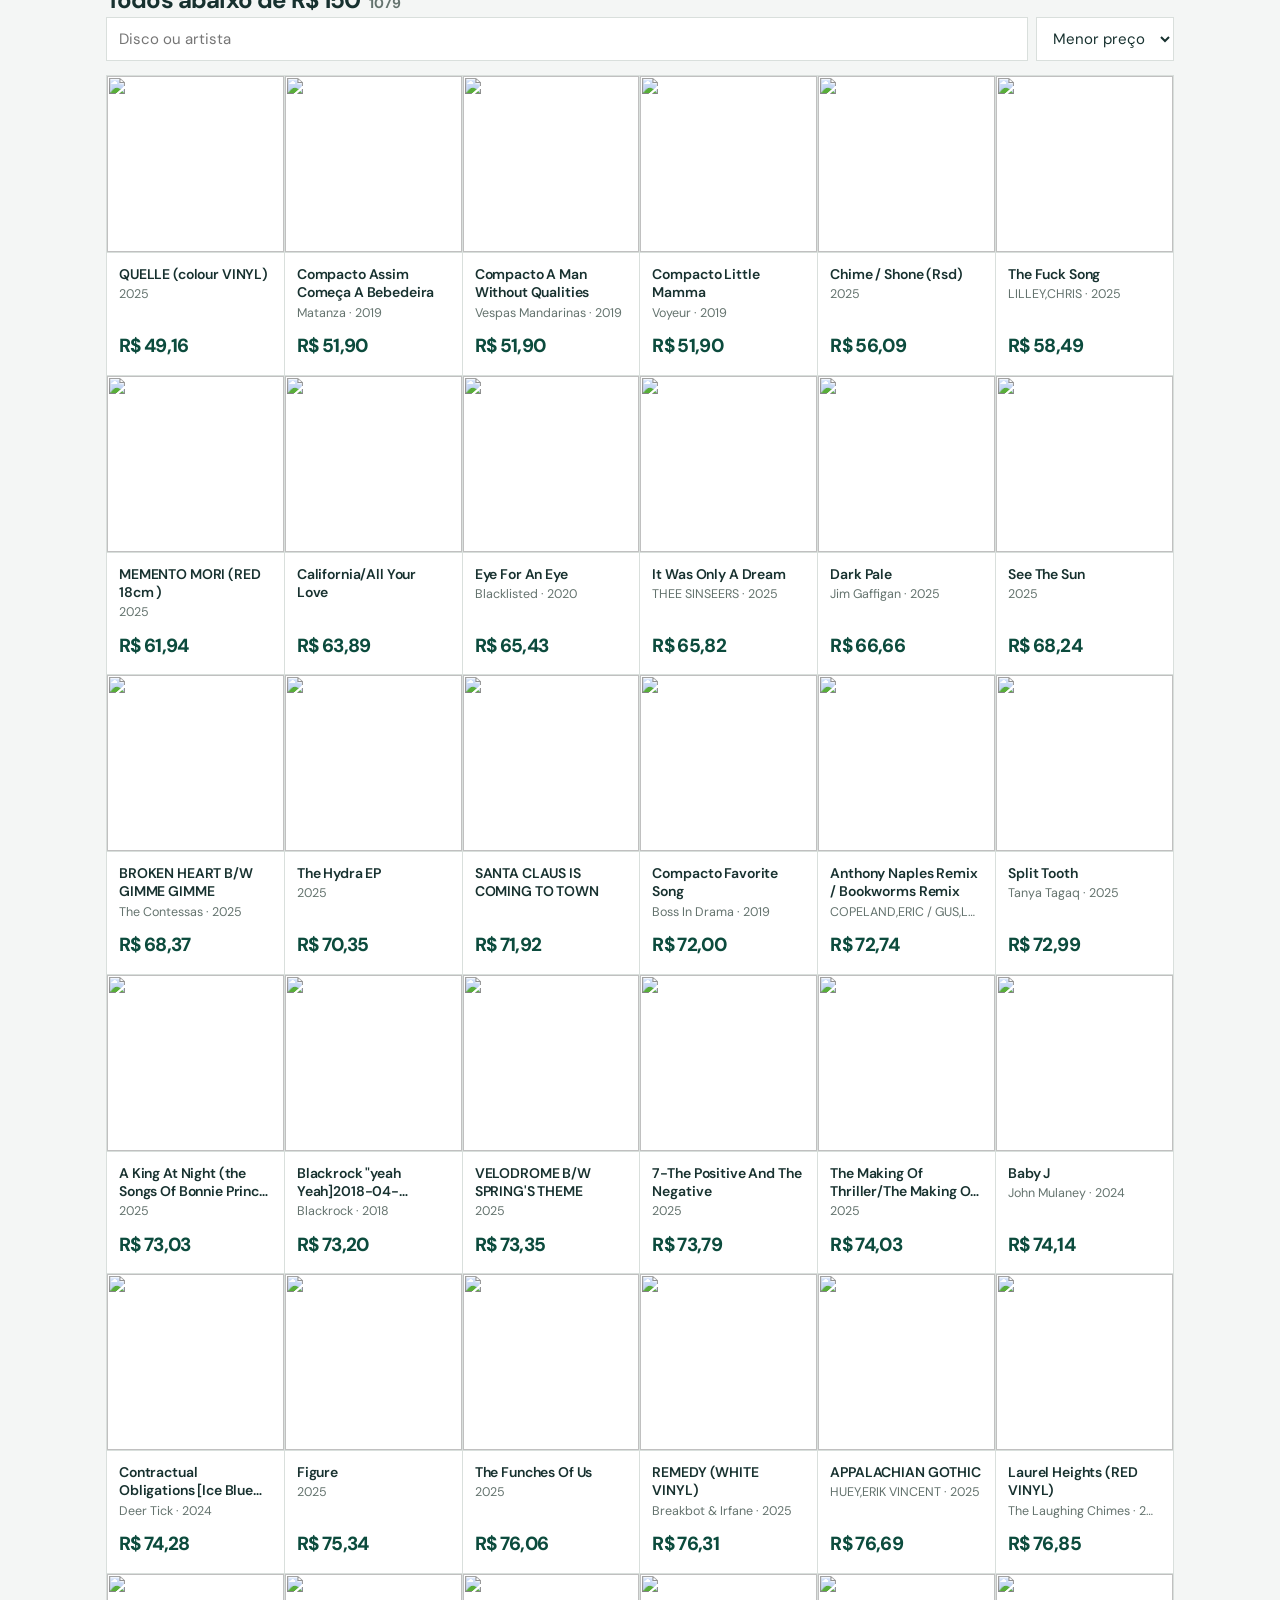
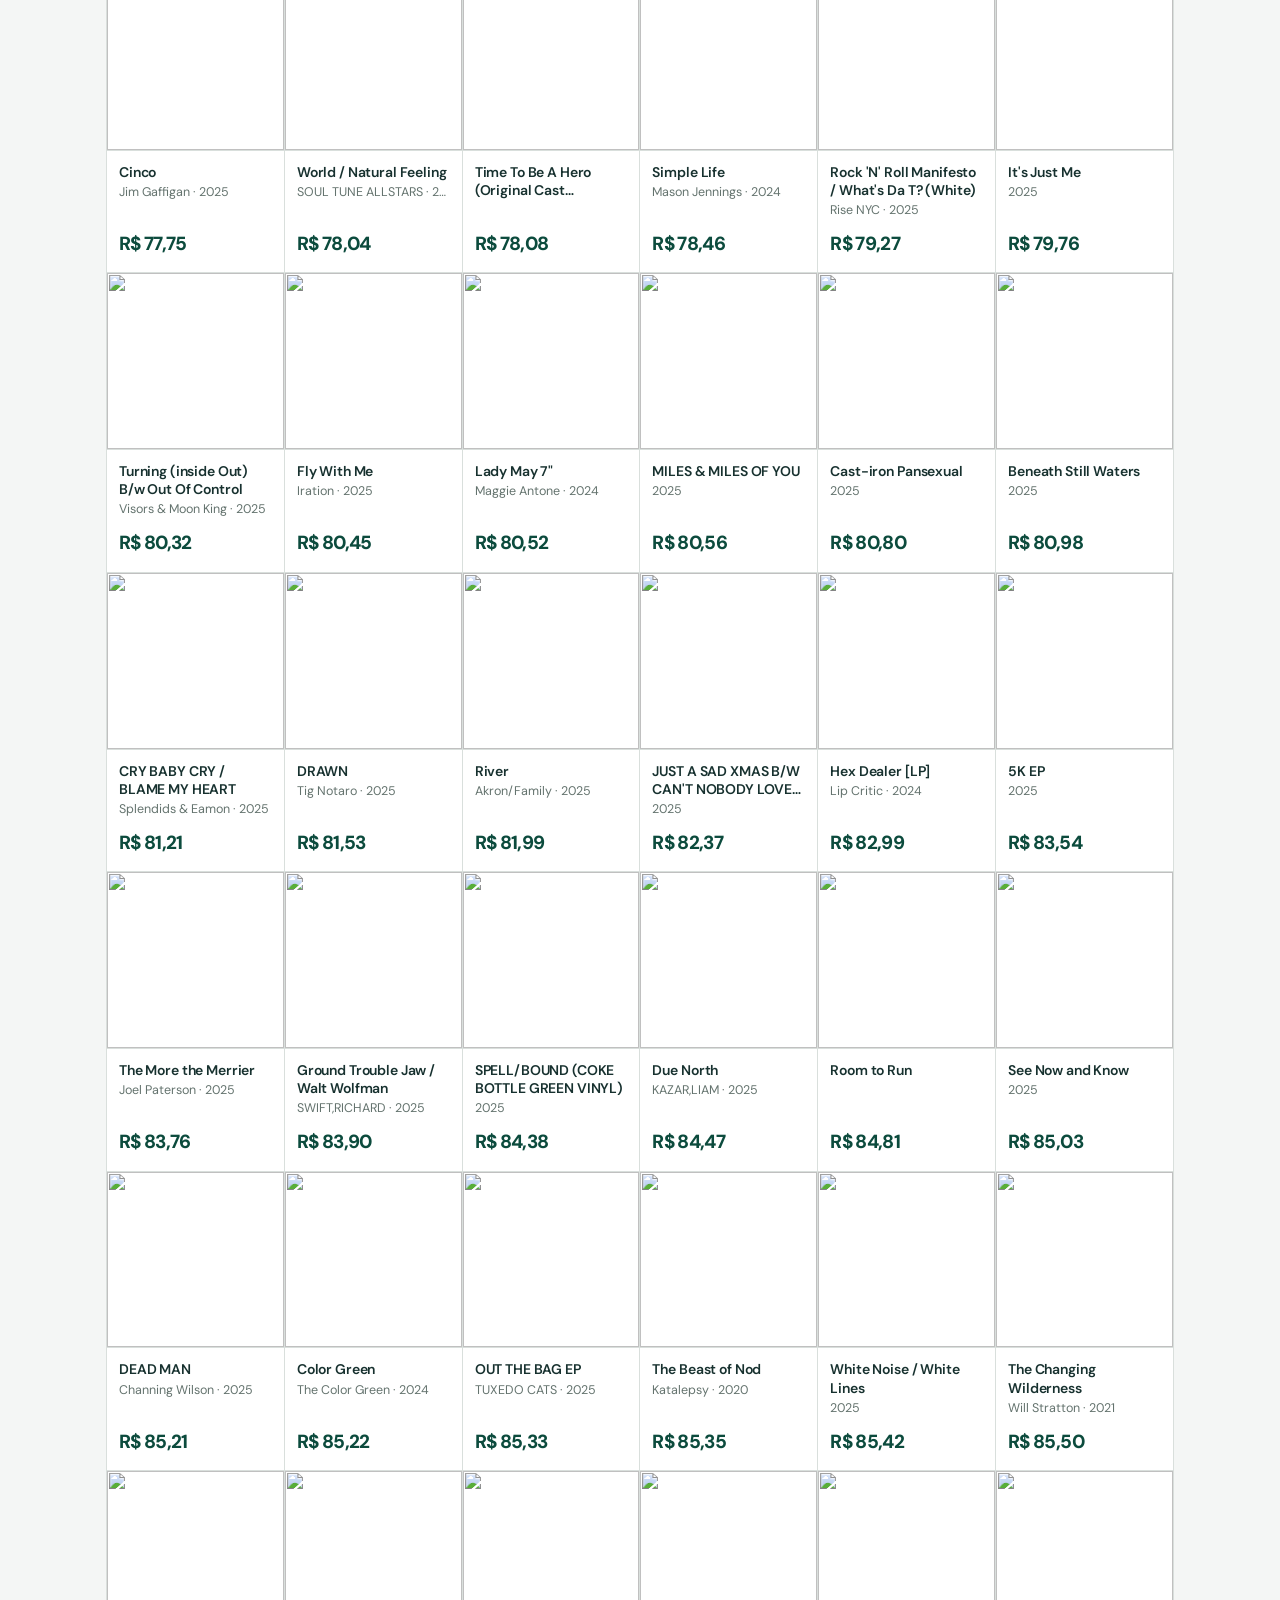
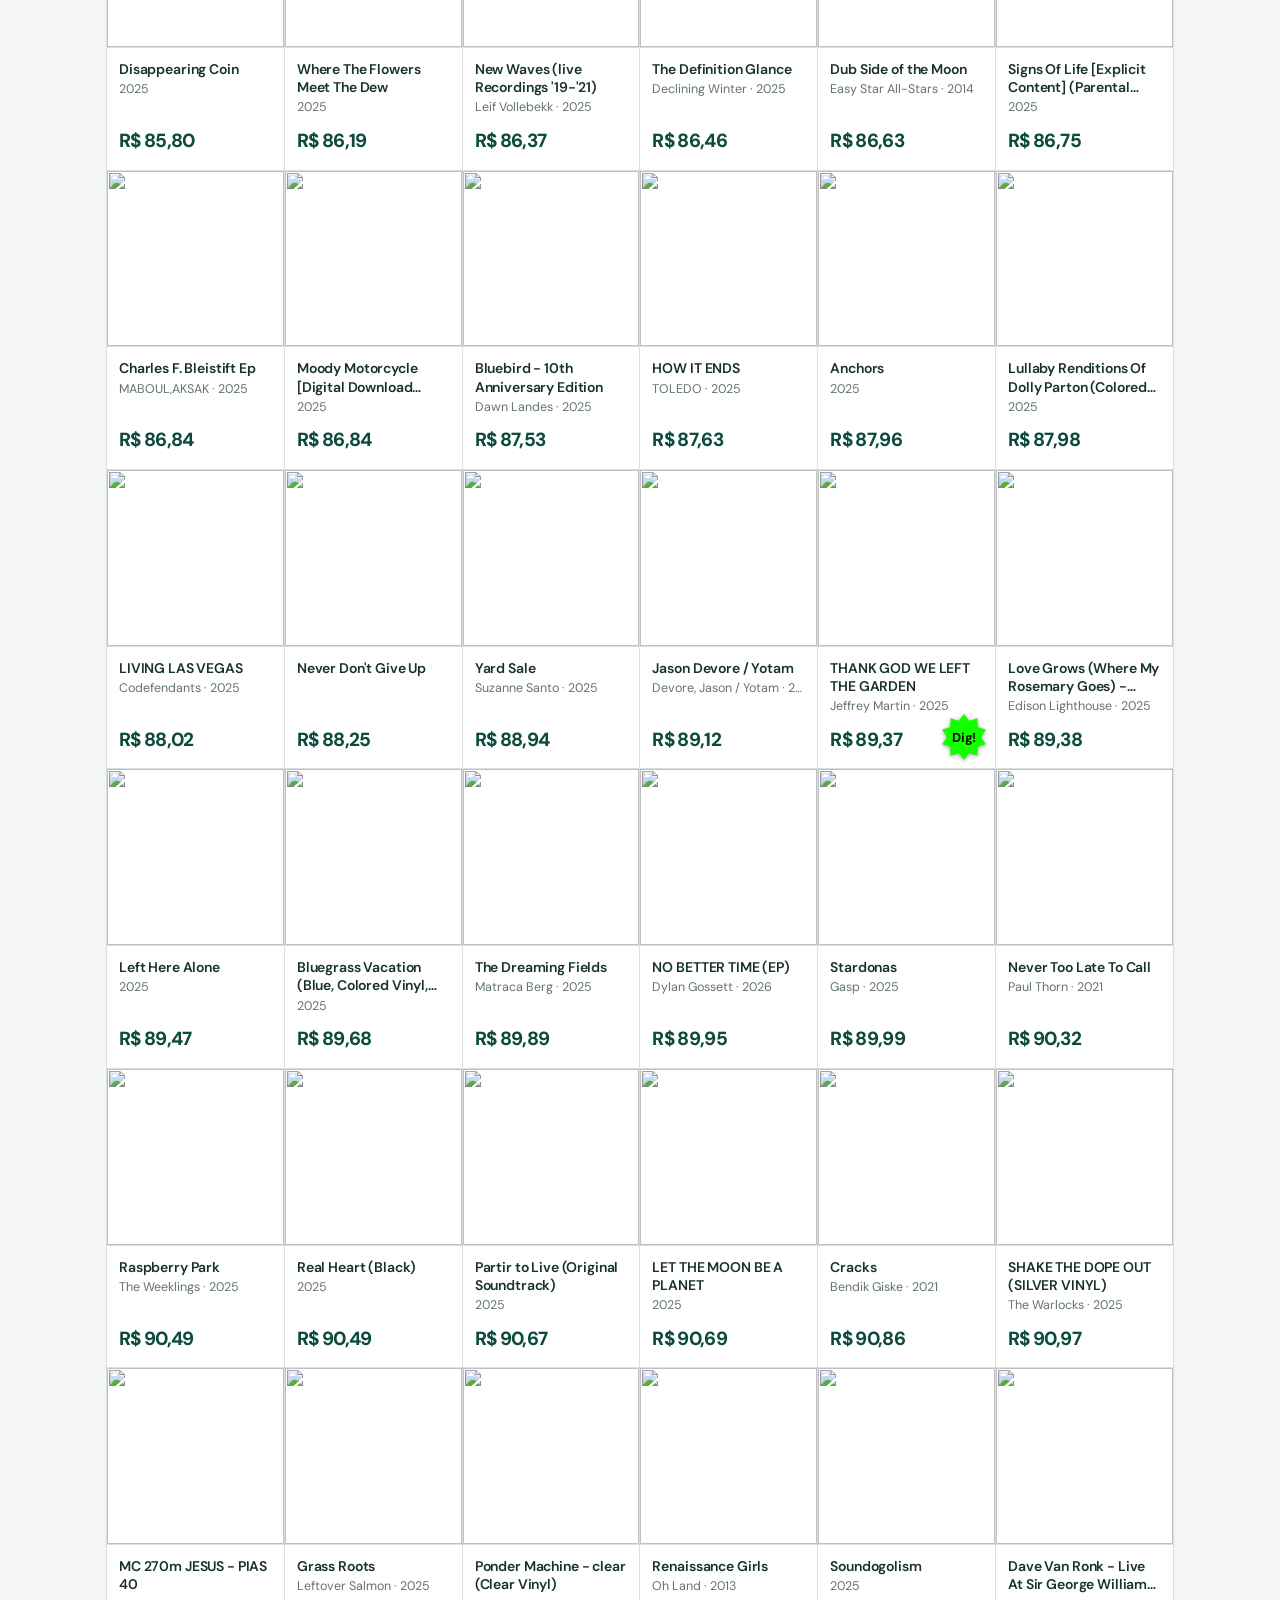
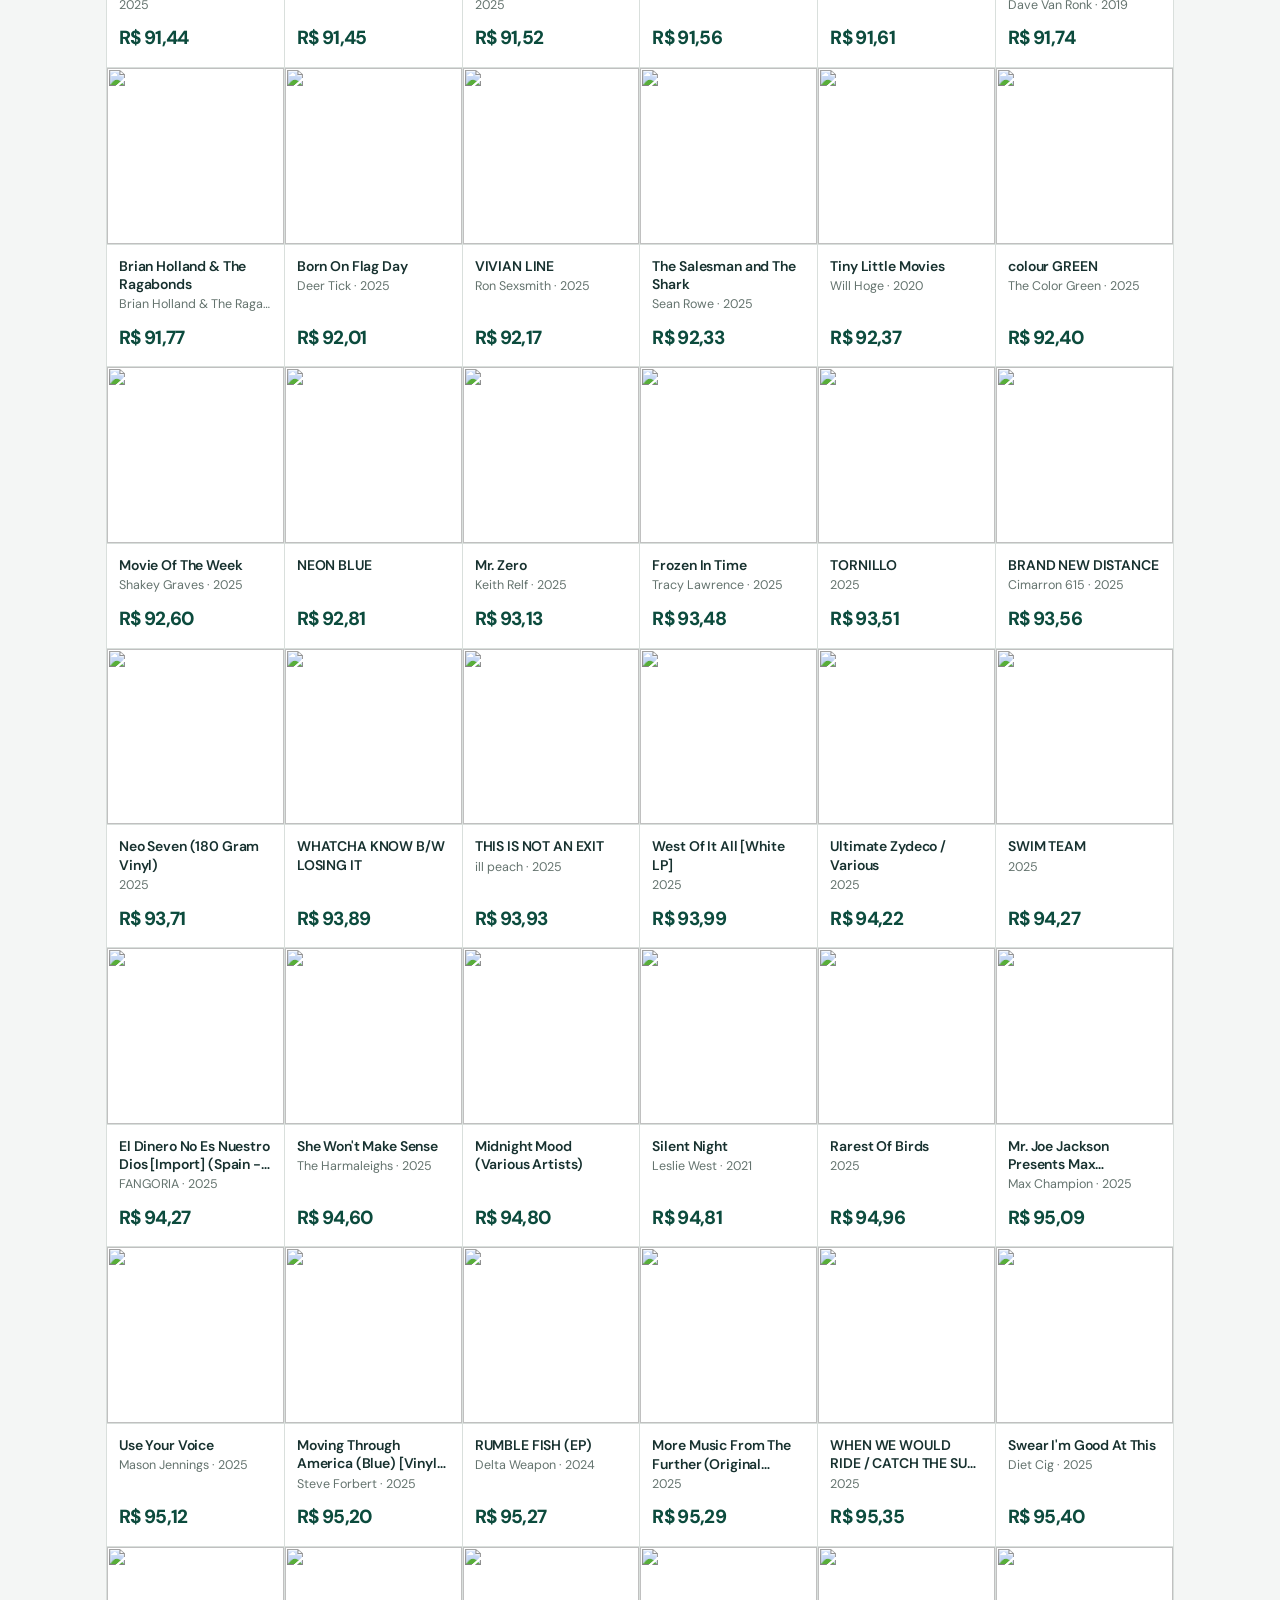
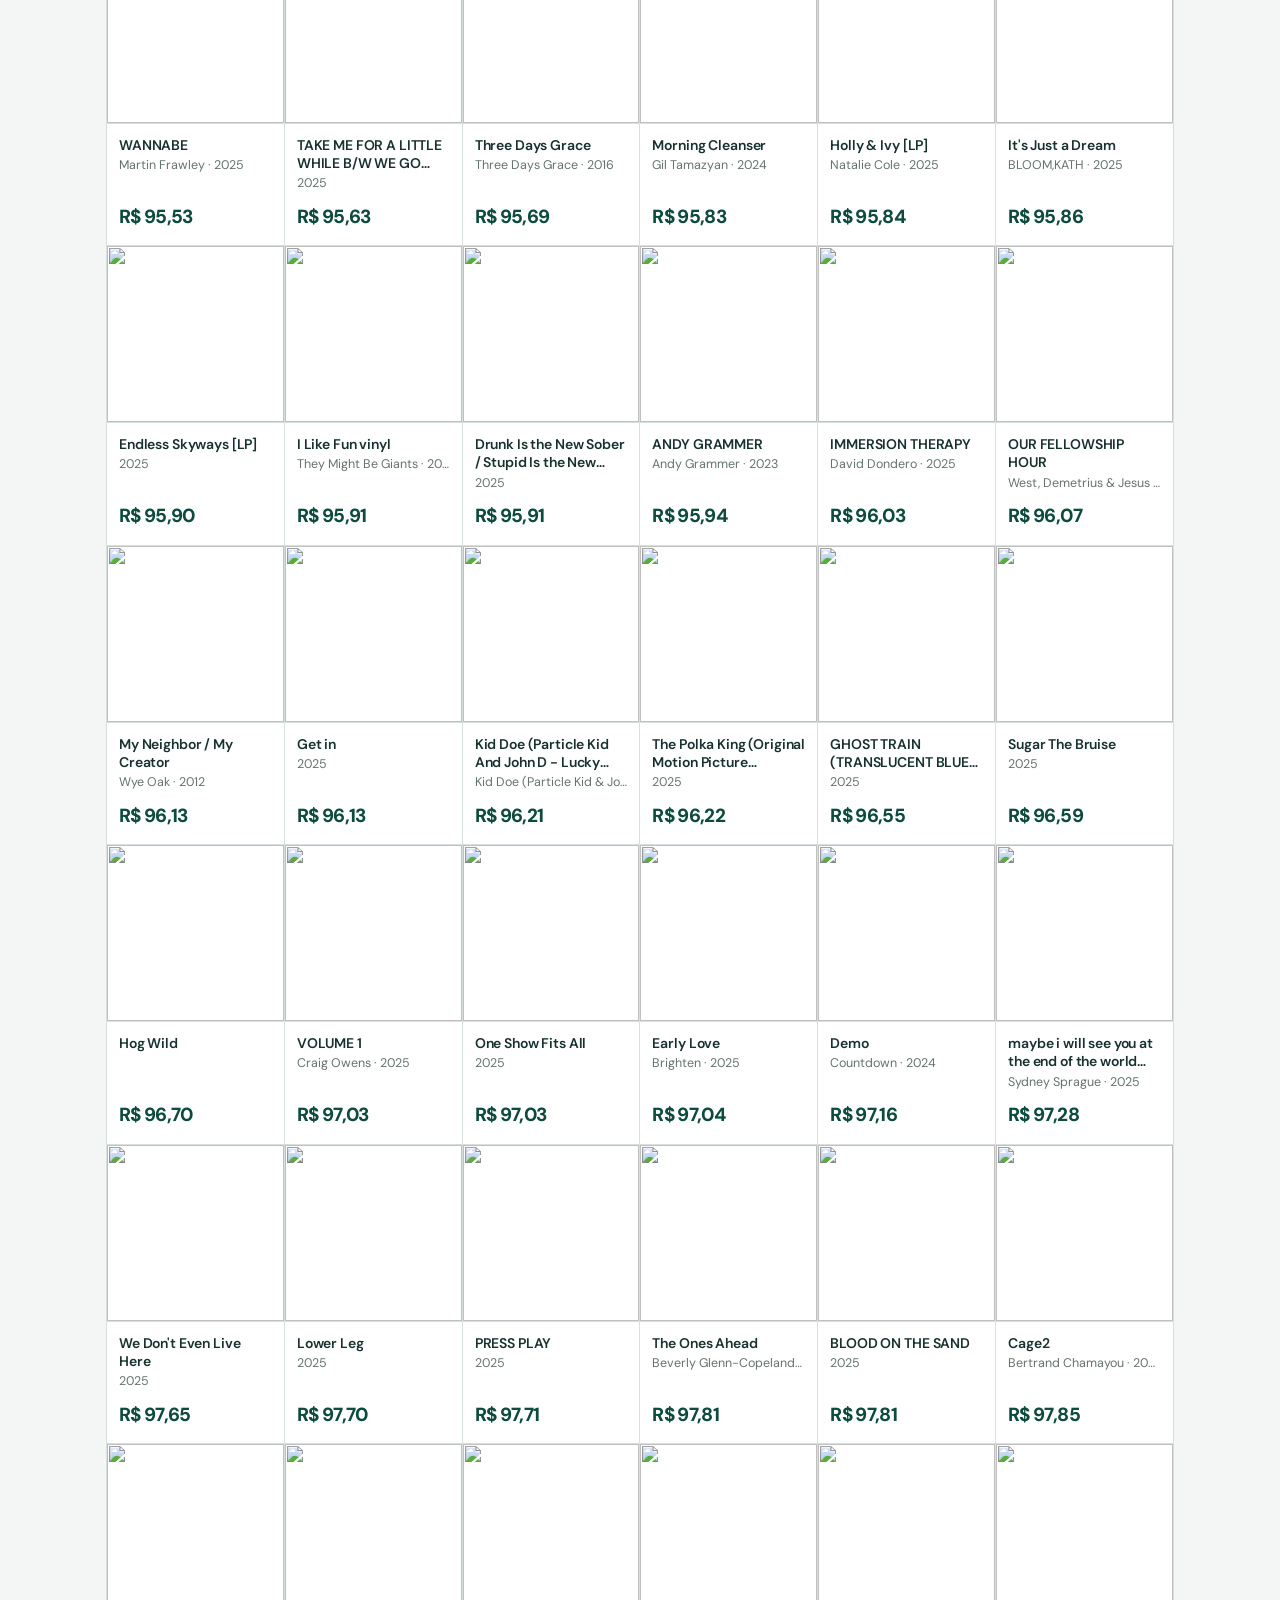
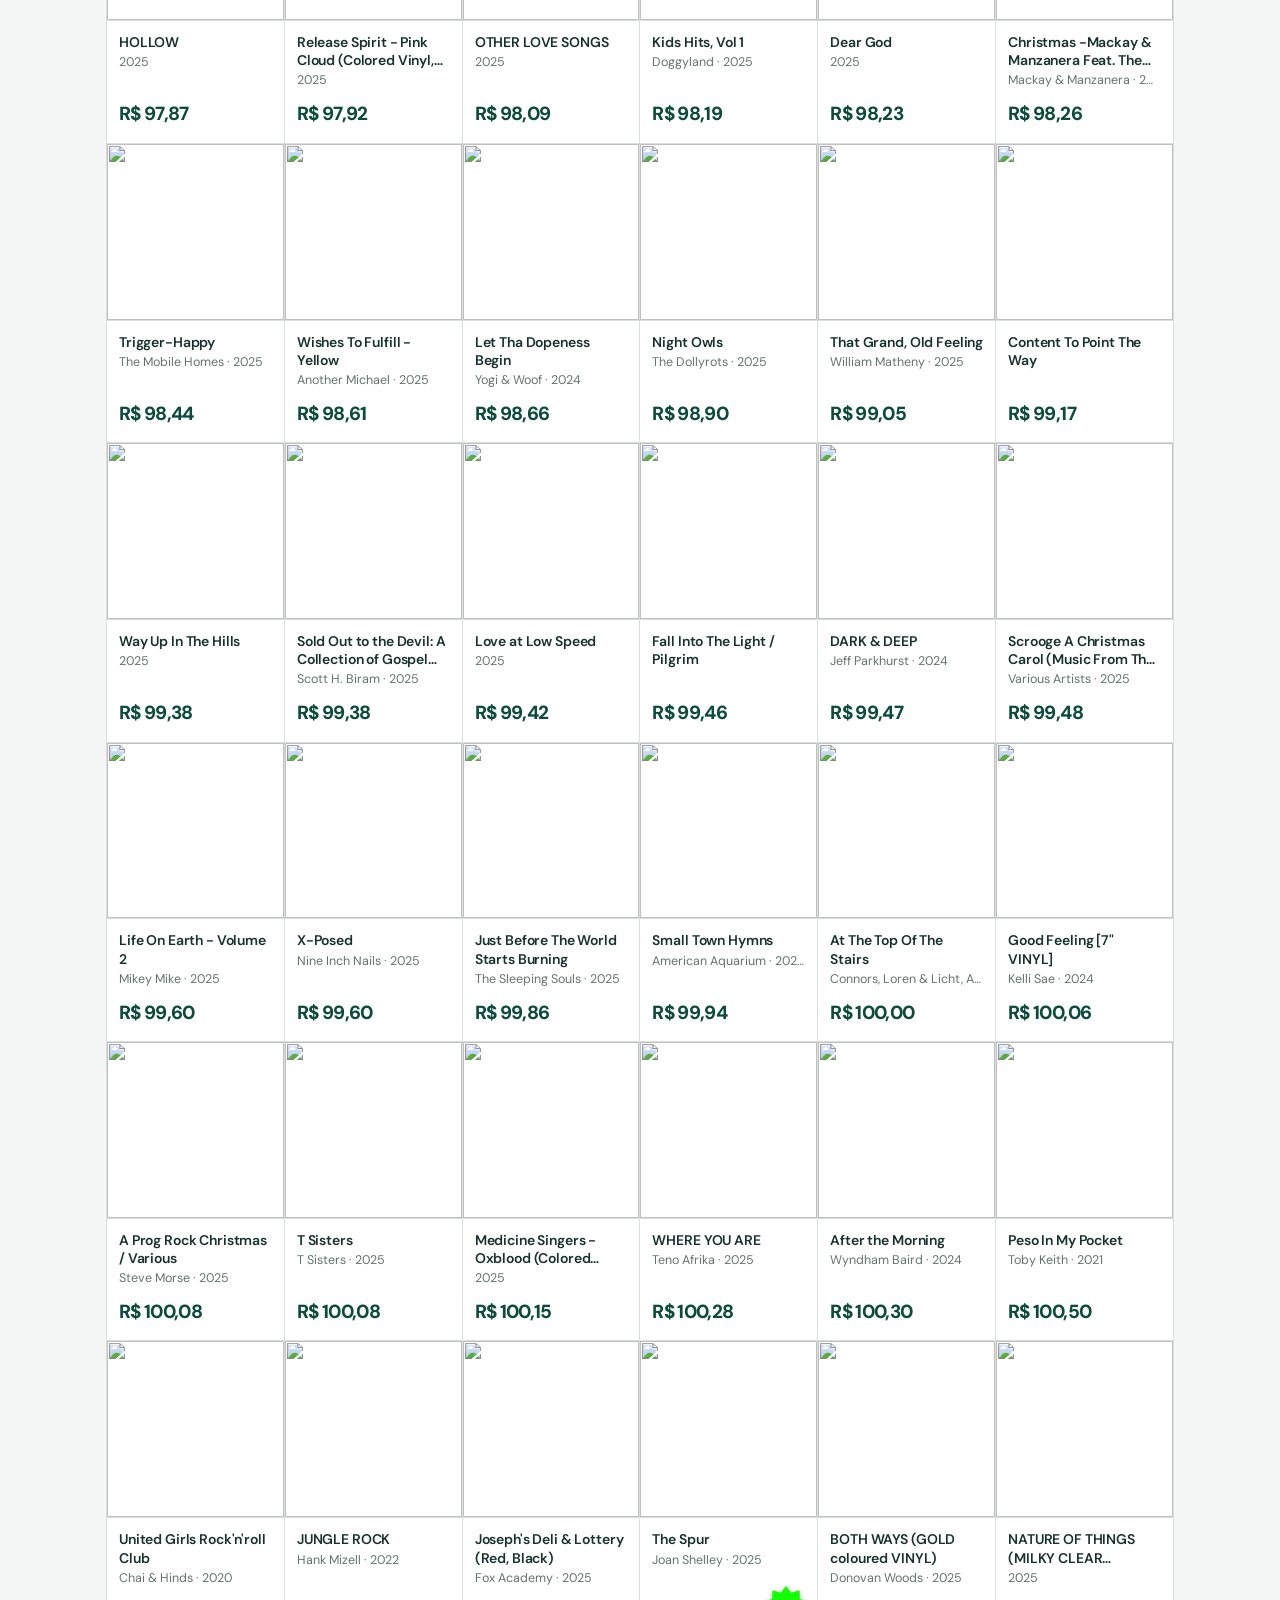
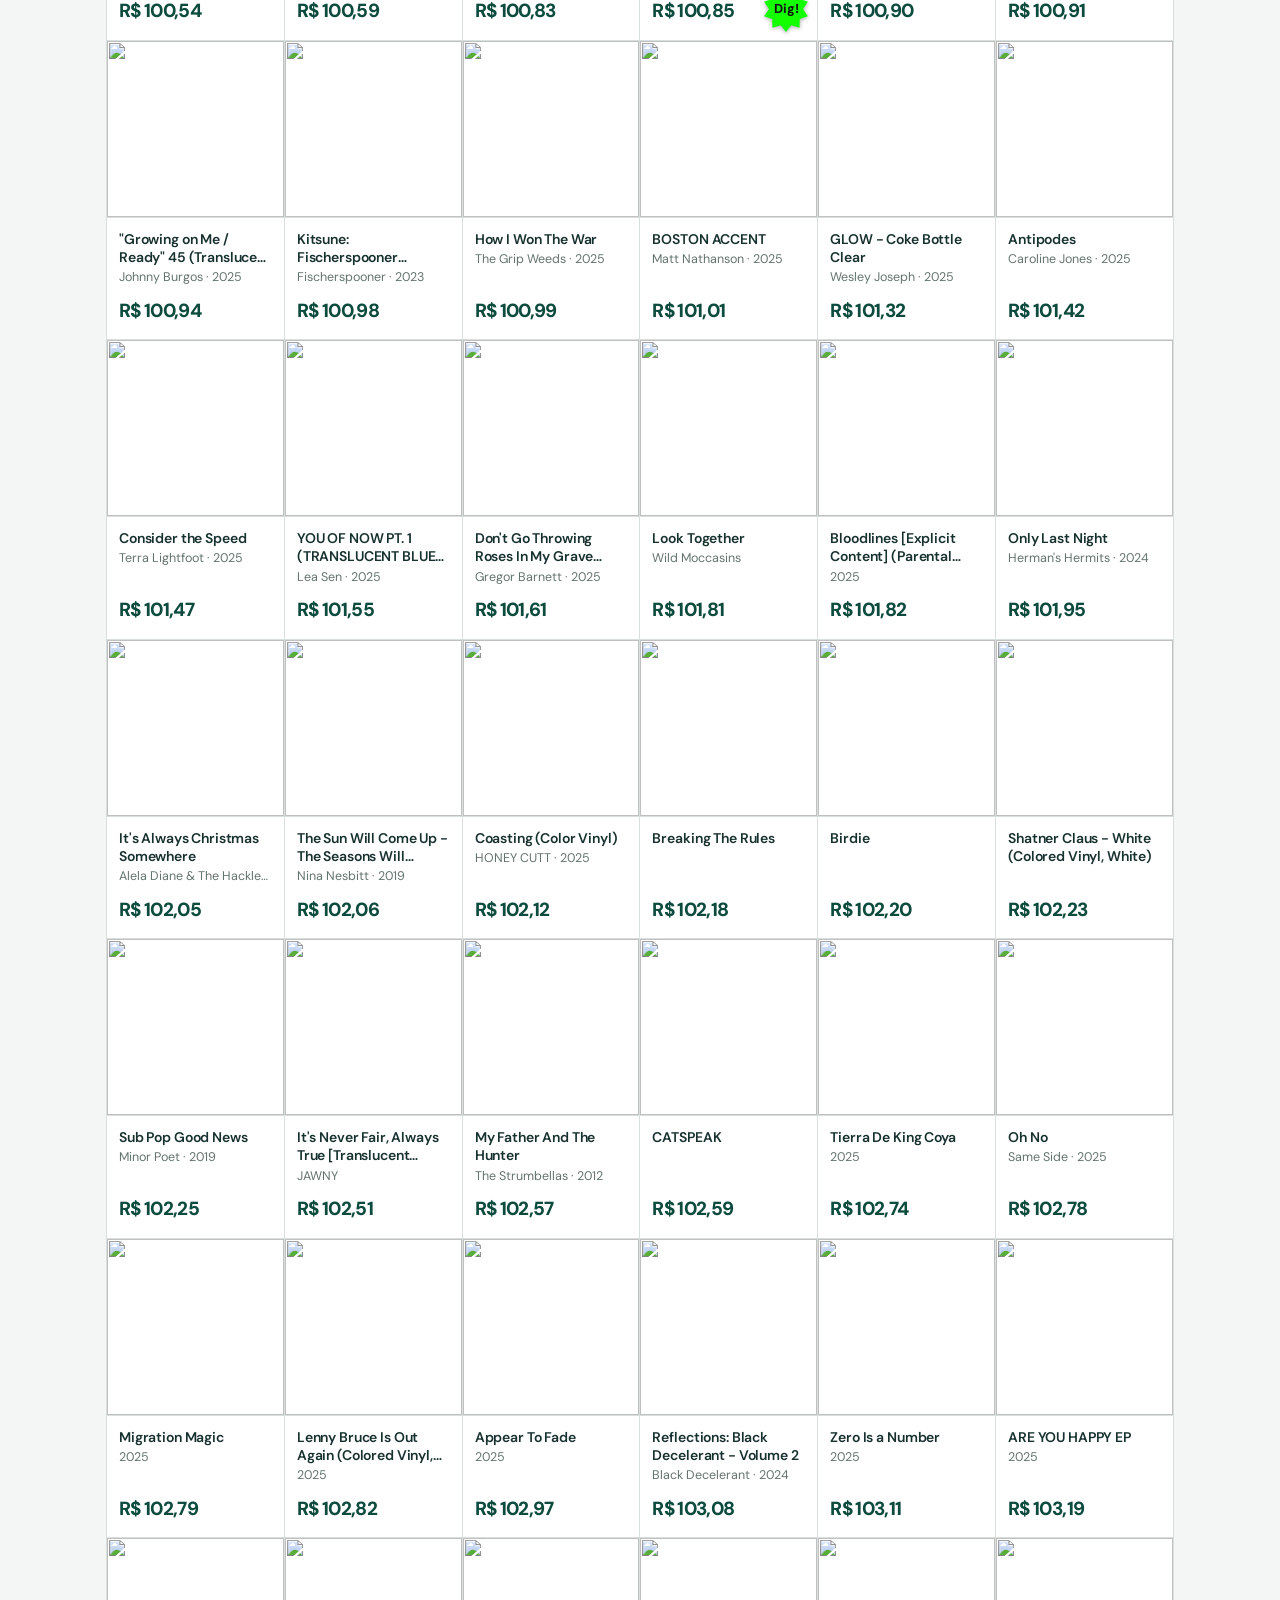
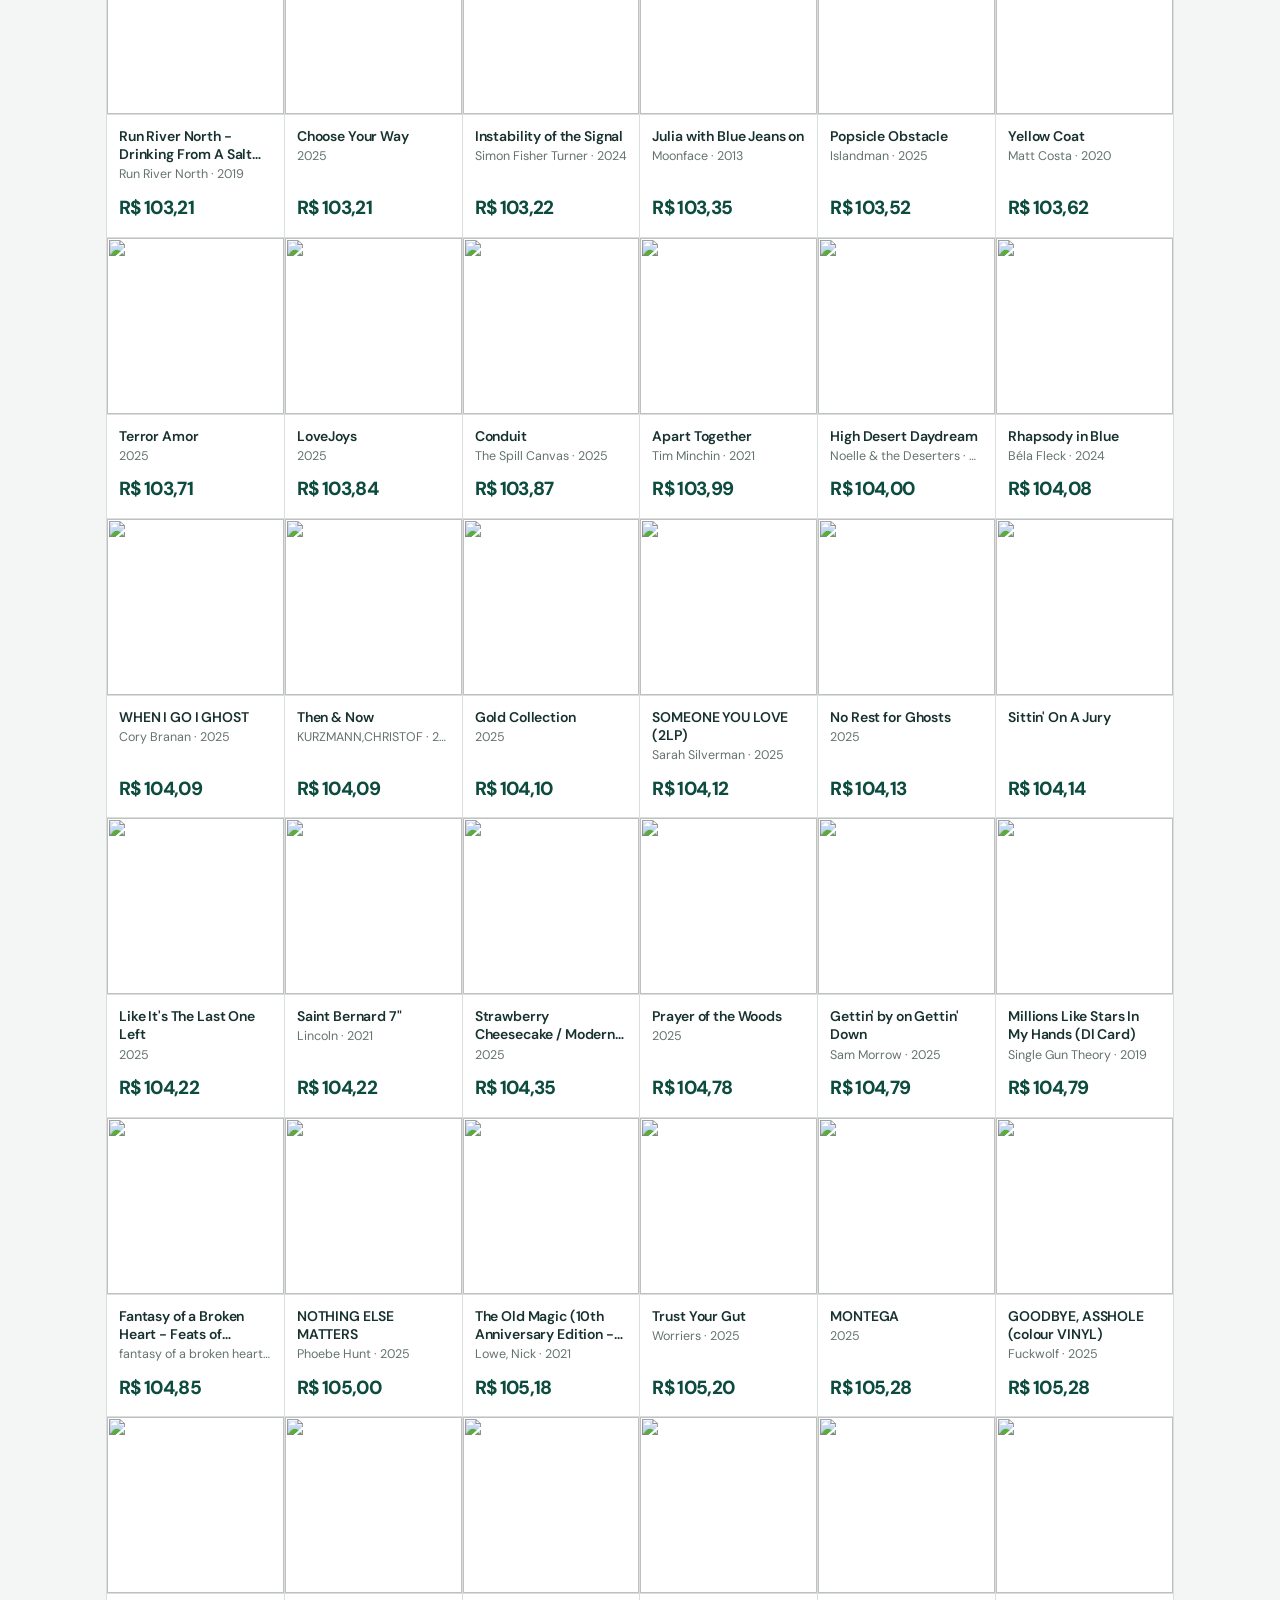
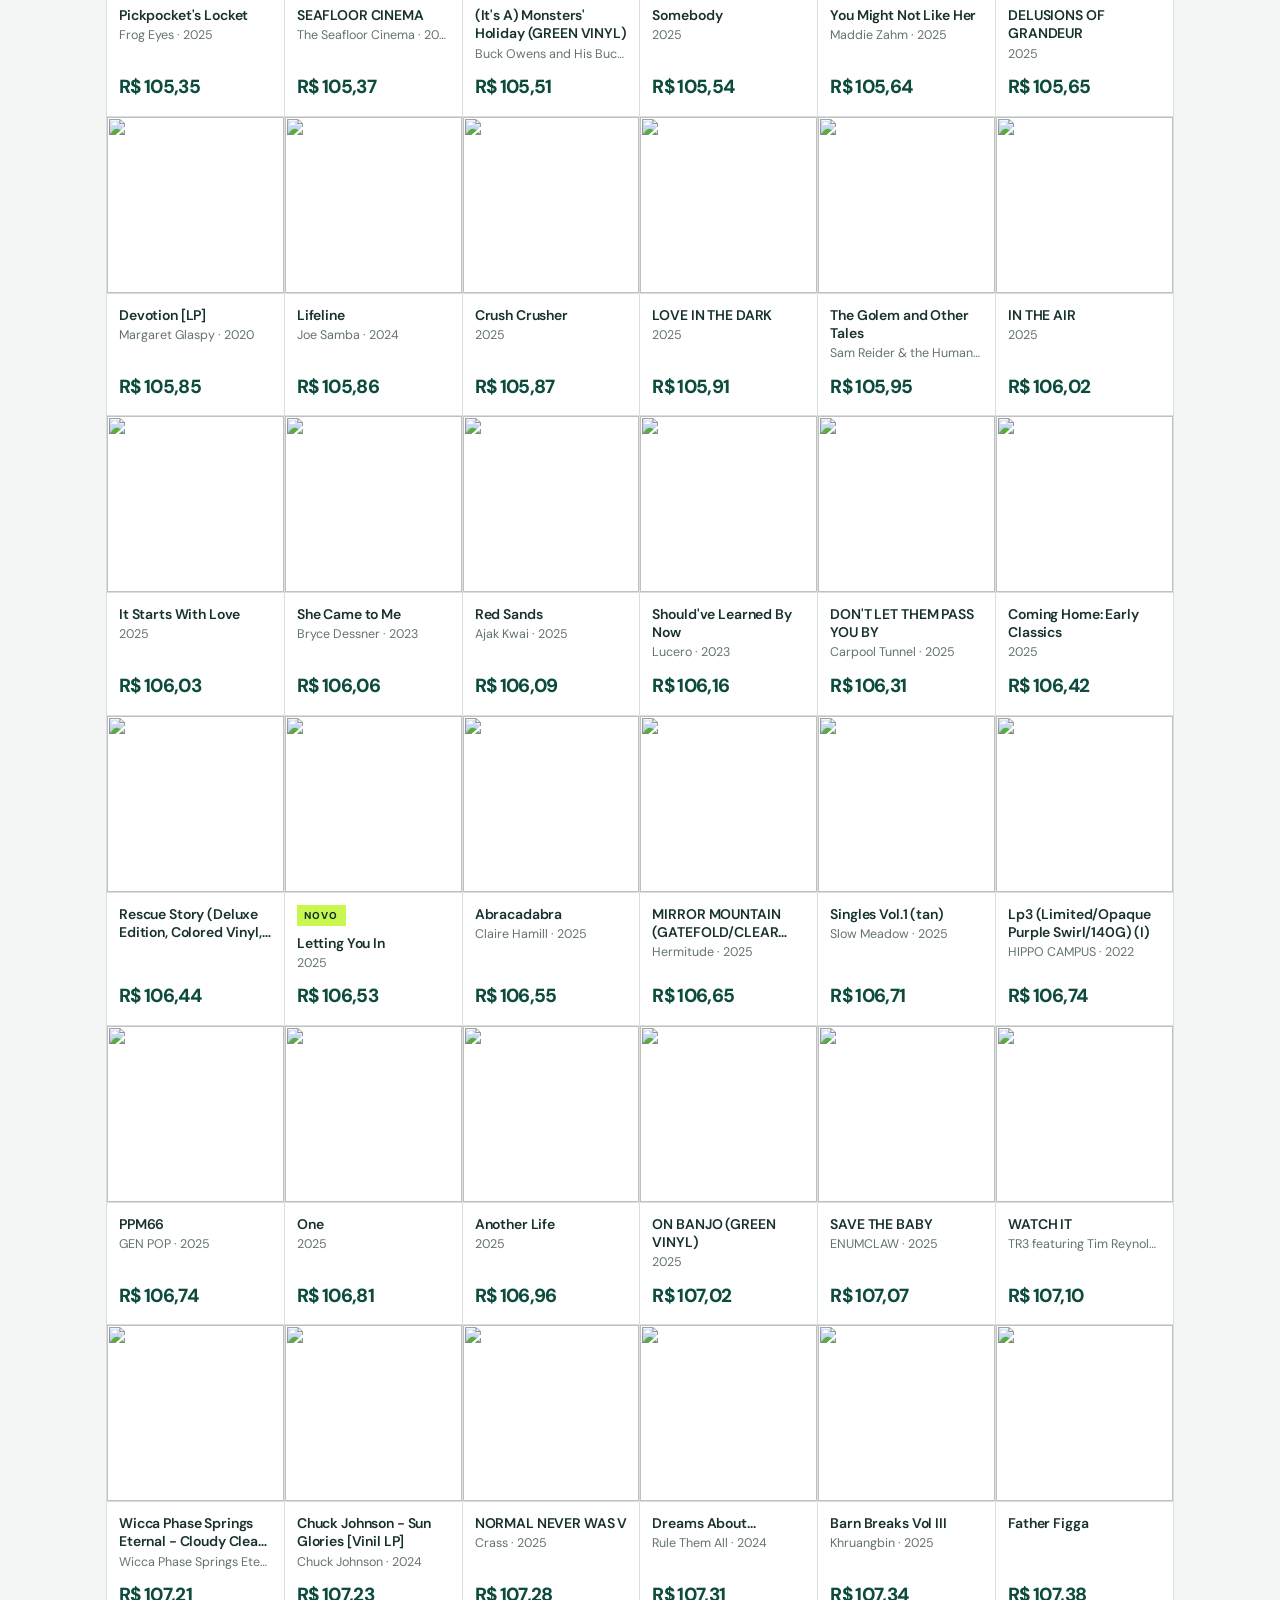
==== commit 5267b700: "Resume a search the Mac dropped when it restarted (version 2.6) The Mac rebooted during a search and" ====
--- a/index.html
+++ b/index.html
@@ -11,7 +11,7 @@
 <link rel="preconnect" href="https://fonts.googleapis.com">
 <link rel="preconnect" href="https://fonts.gstatic.com" crossorigin>
 <link href="https://fonts.googleapis.com/css2?family=DM+Sans:opsz,wght@9..40,400..800&display=swap" rel="stylesheet">
-<link rel="stylesheet" href="estilo.css?v=2.5">
+<link rel="stylesheet" href="estilo.css?v=2.6">
 </head>
 <body>
 <header class="topo">
@@ -55,9 +55,9 @@
   <nav class="paginas" id="paginas" aria-label="Páginas"></nav>
 </main>
 
-<footer class="rodape">DigAmazon · versão 2.5</footer>
+<footer class="rodape">DigAmazon · versão 2.6</footer>
 
-<script src="comum.js?v=2.5"></script>
+<script src="comum.js?v=2.6"></script>
 <script>
 // Estrela de 10 pontas; gira por trás do texto, que fica parado.
 const ESTRELA = '<svg viewBox="0 0 100 100" aria-hidden="true"><polygon points="50,0 61.4,14.8 79.4,9.5 79.9,28.3 97.6,34.5 87,50 97.6,65.5 79.9,71.7 79.4,90.5 61.4,85.2 50,100 38.6,85.2 20.6,90.5 20.1,71.7 2.4,65.5 13,50 2.4,34.5 20.1,28.3 20.6,9.5 38.6,14.8"/></svg><b>Dig!</b>';
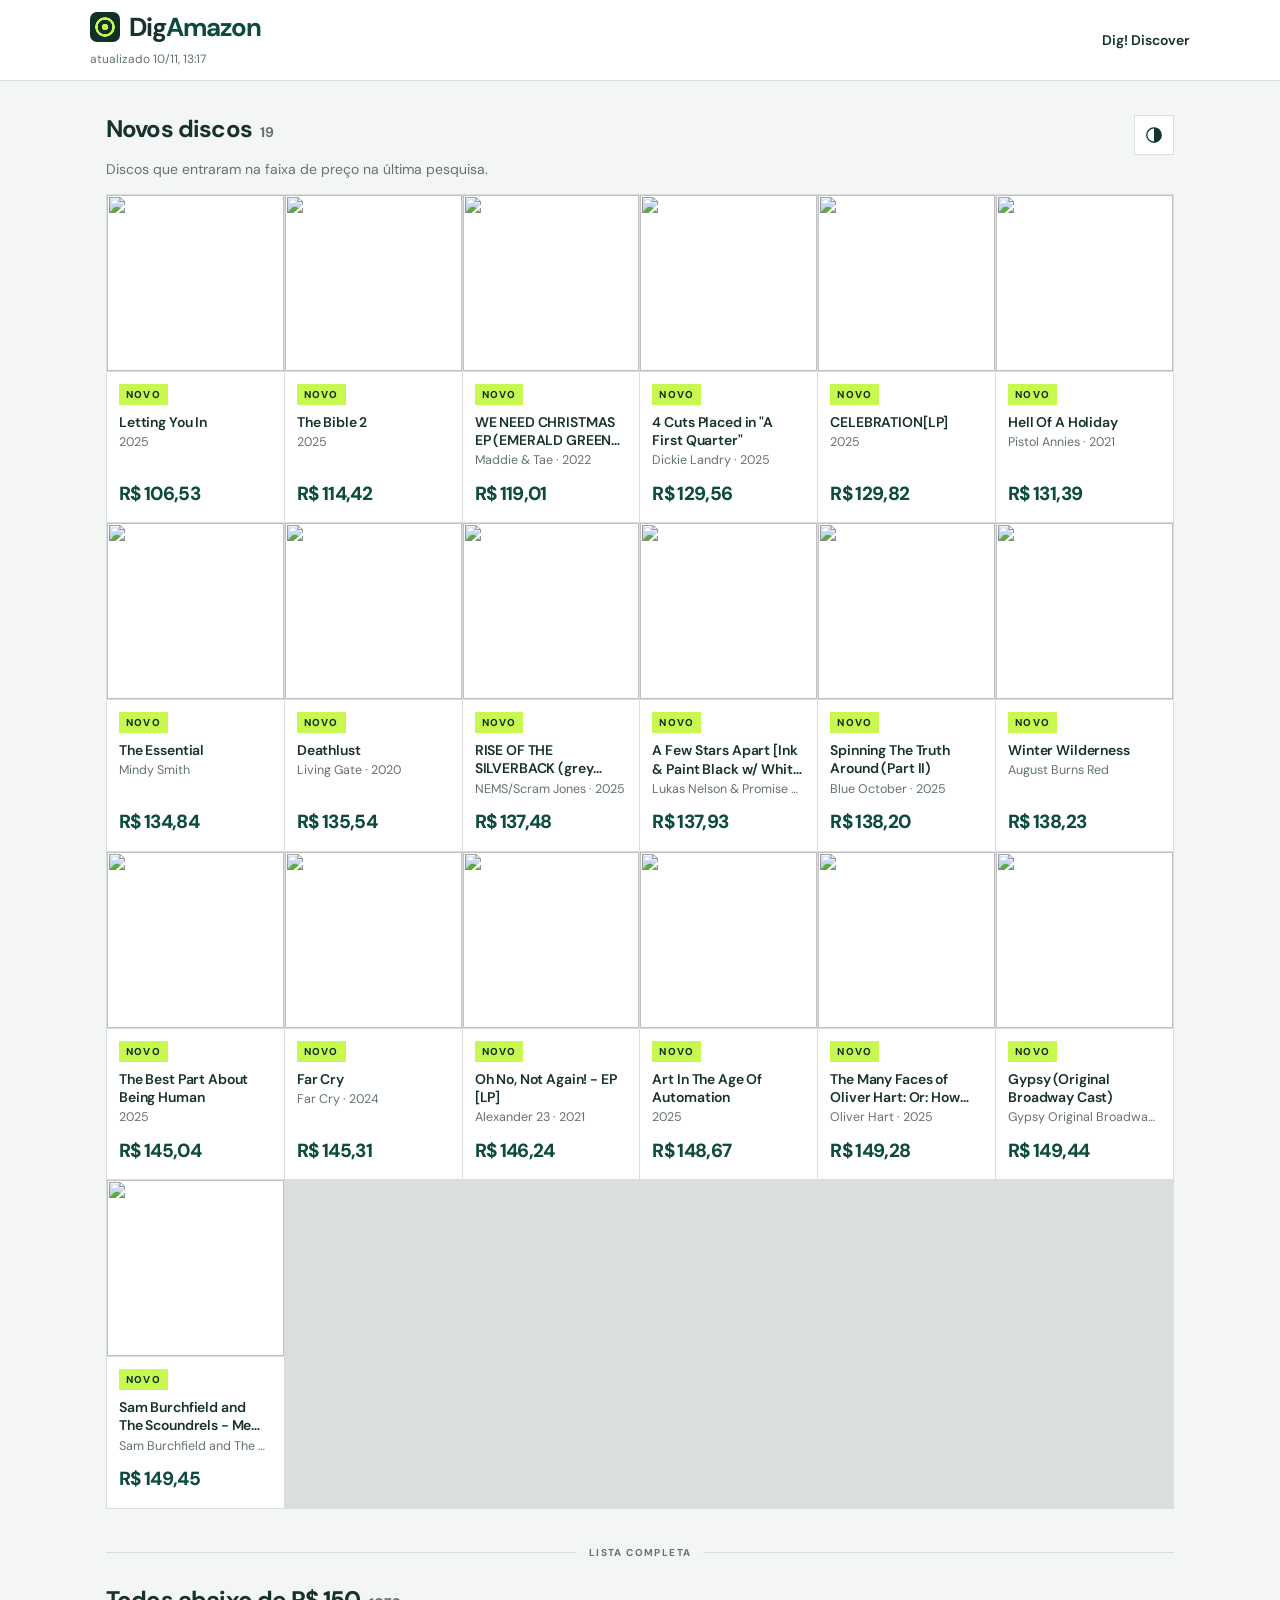
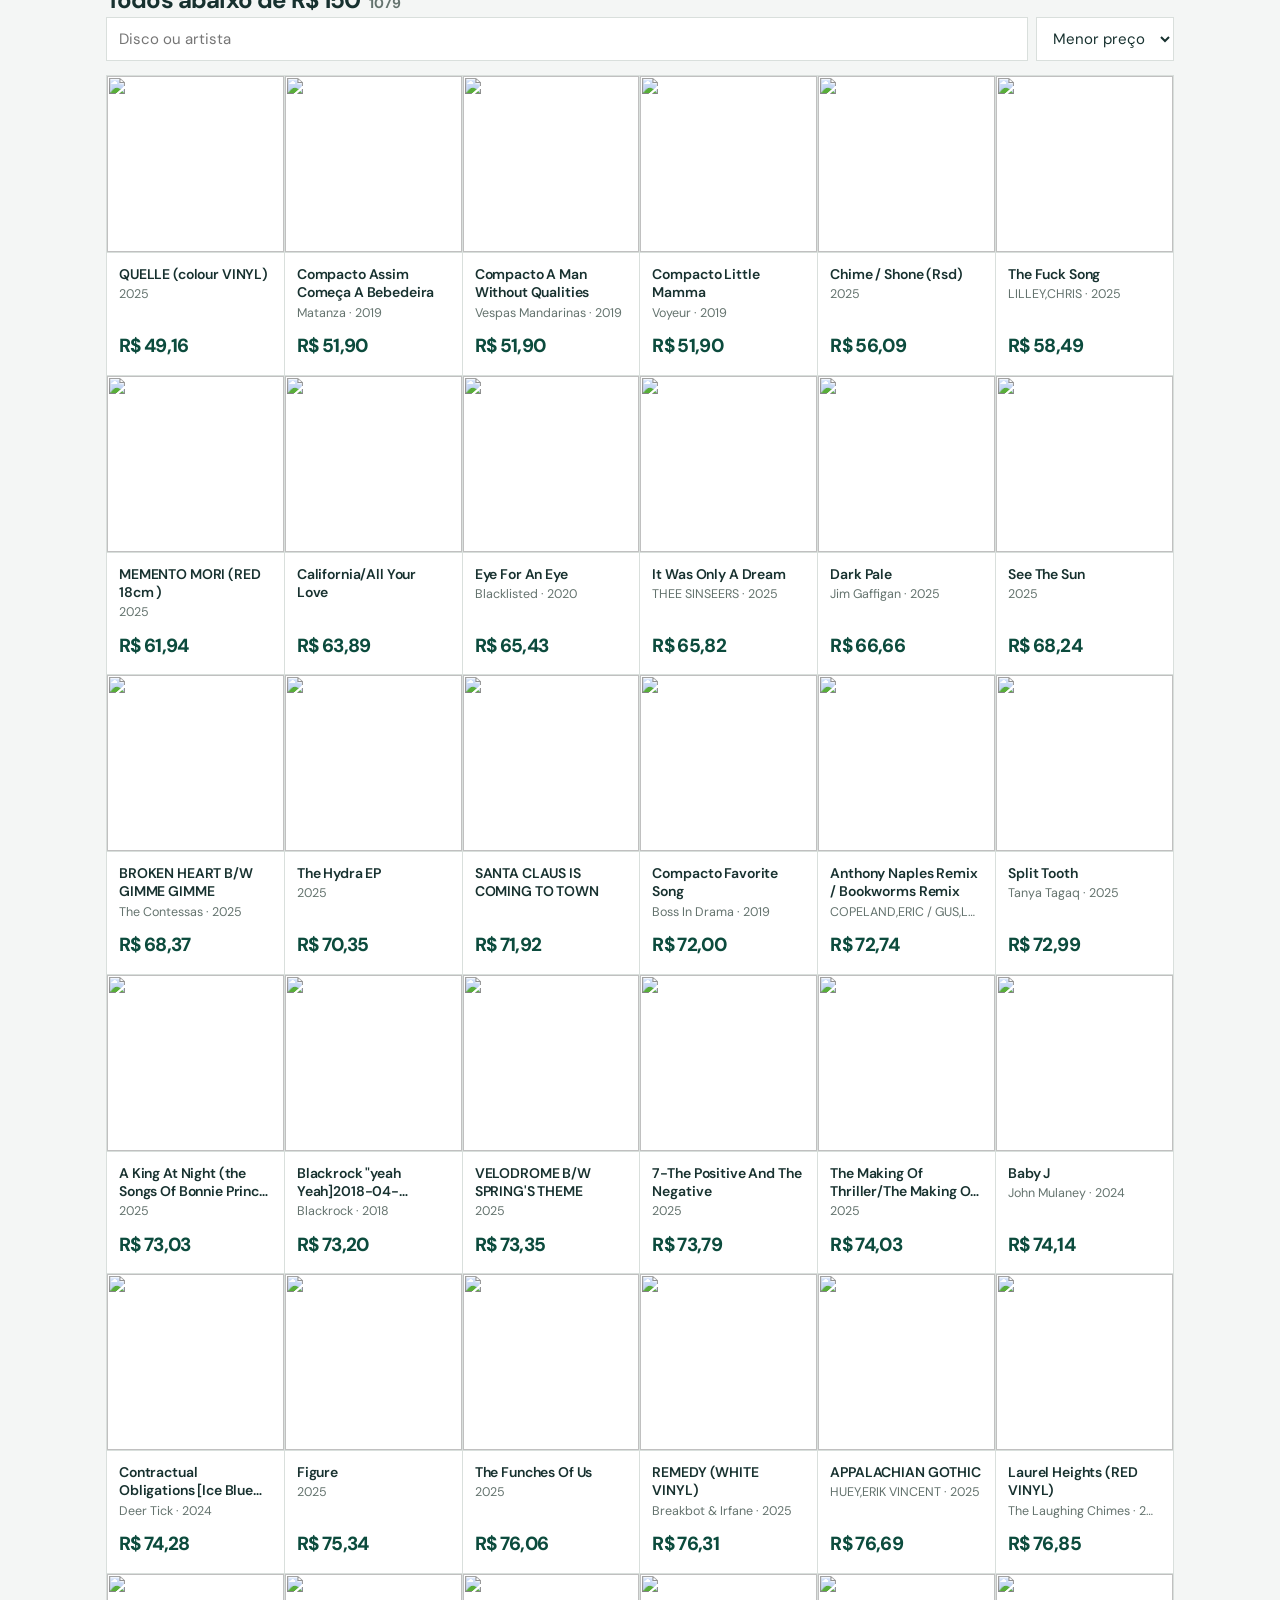
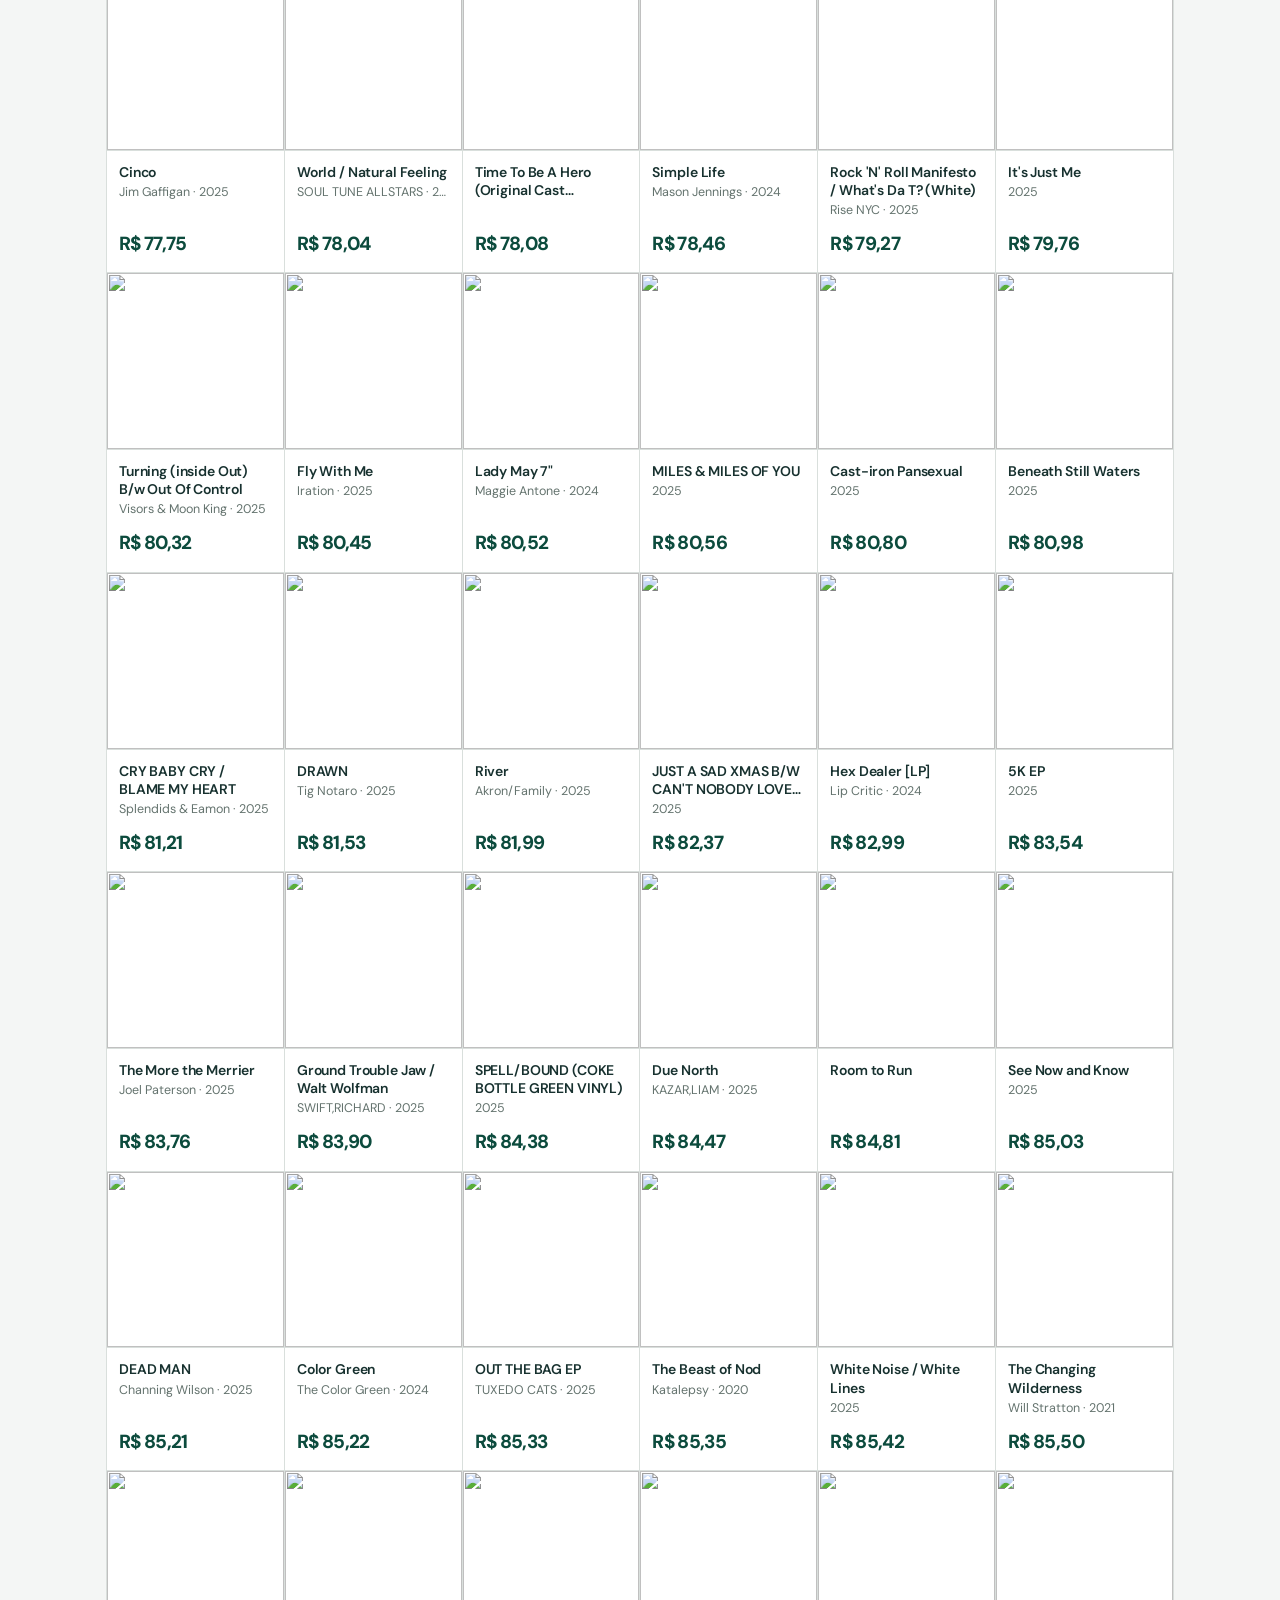
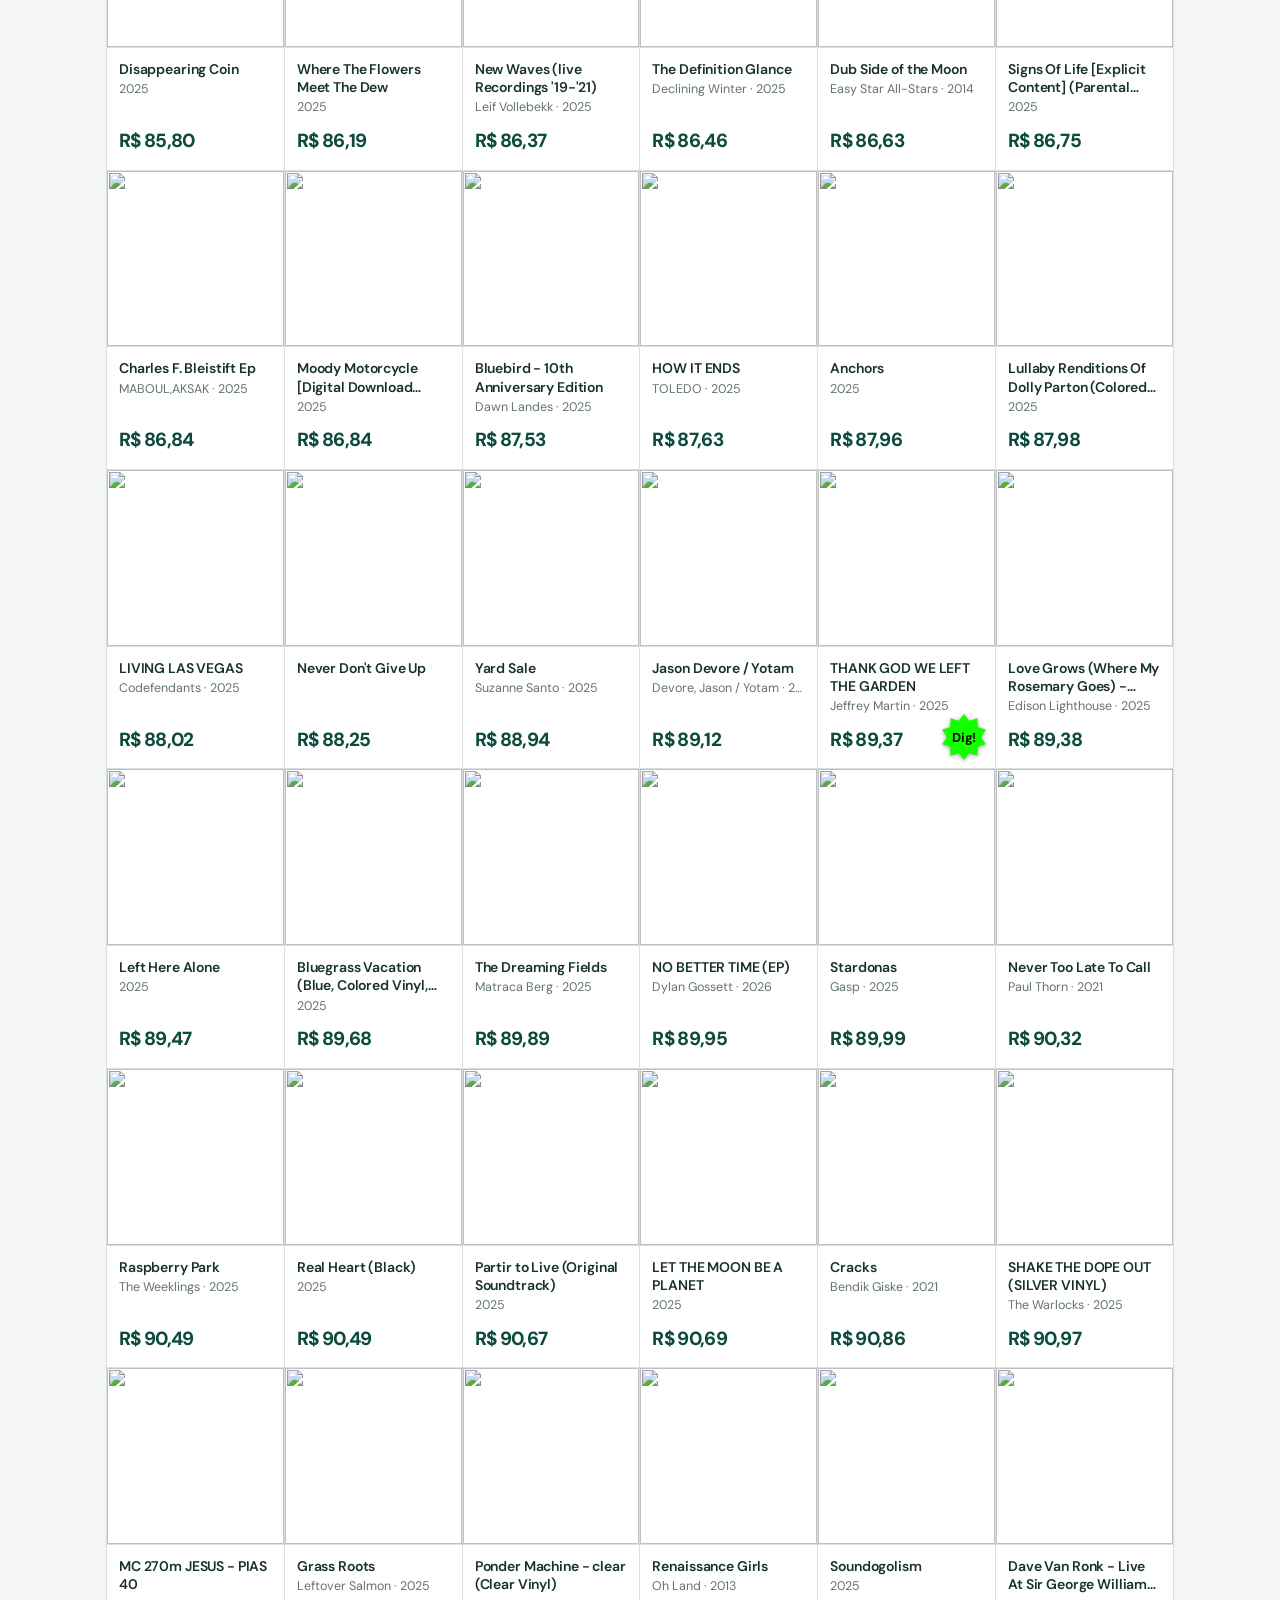
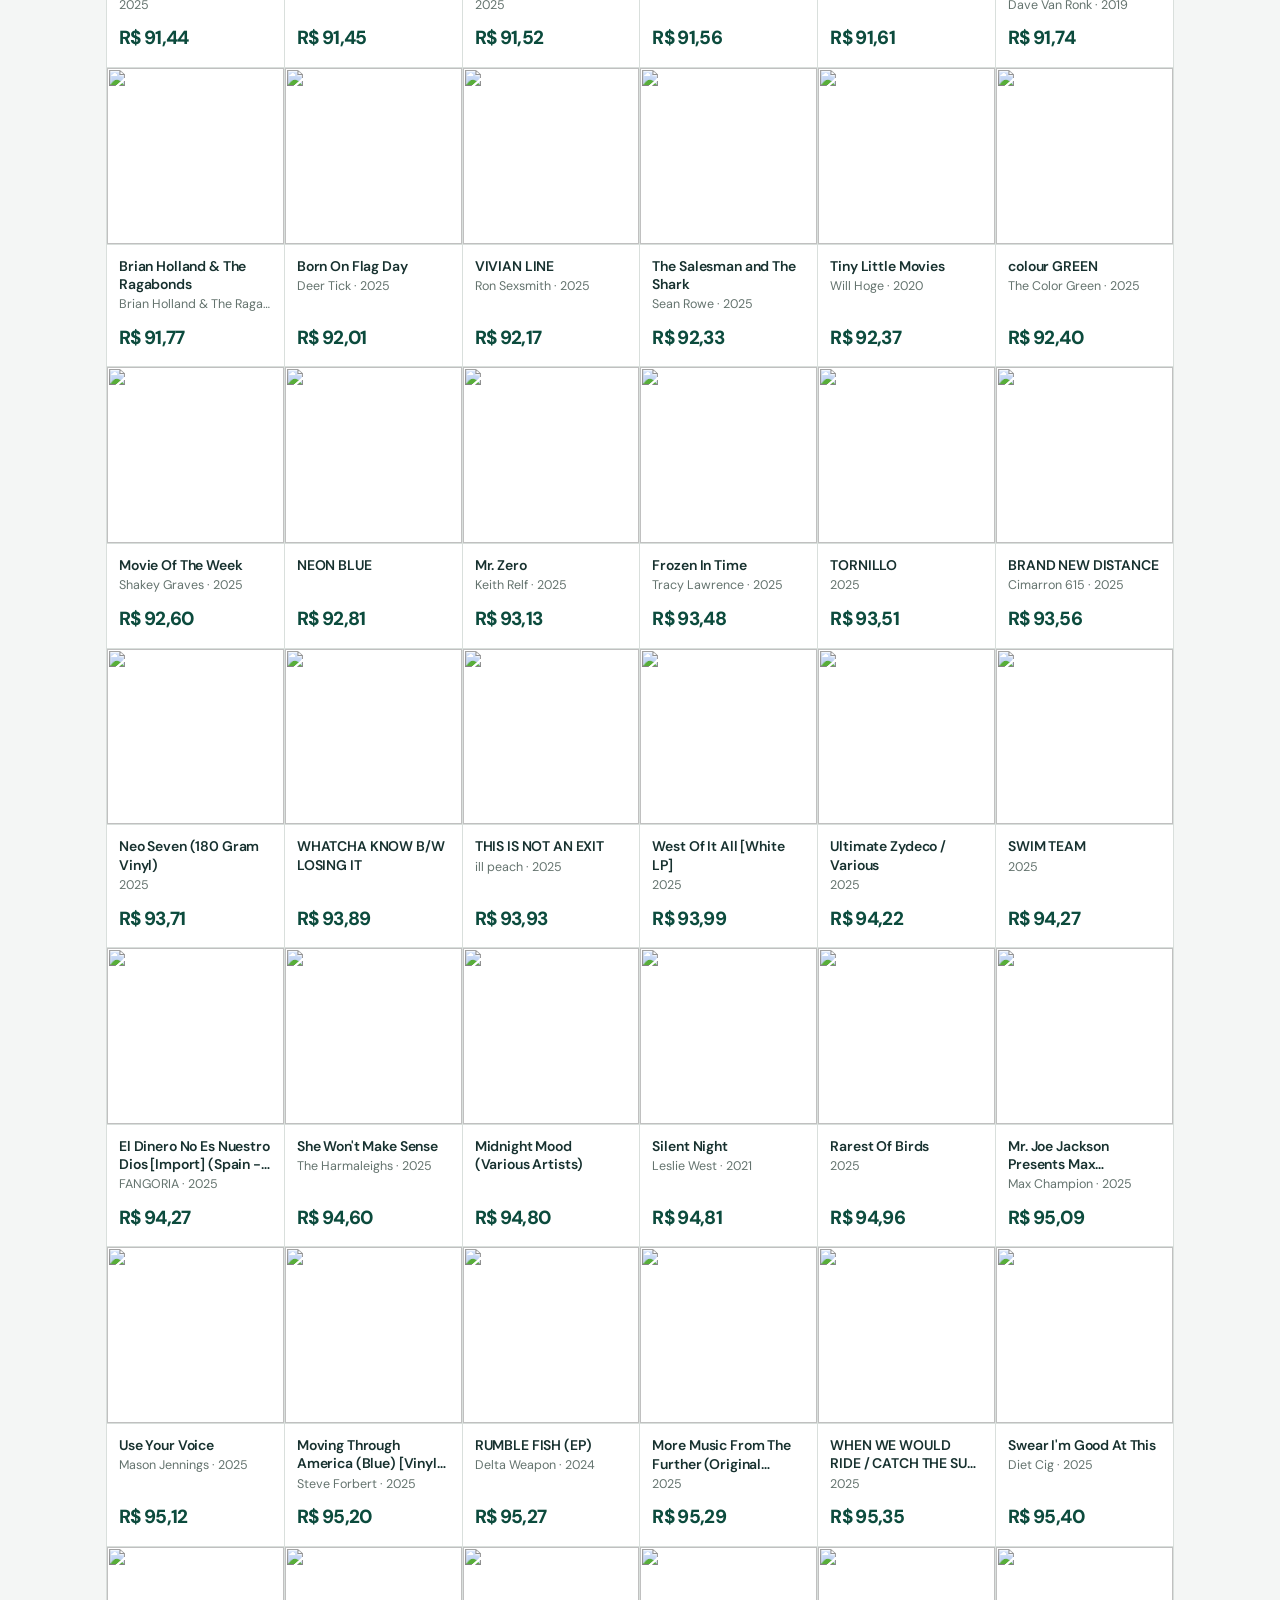
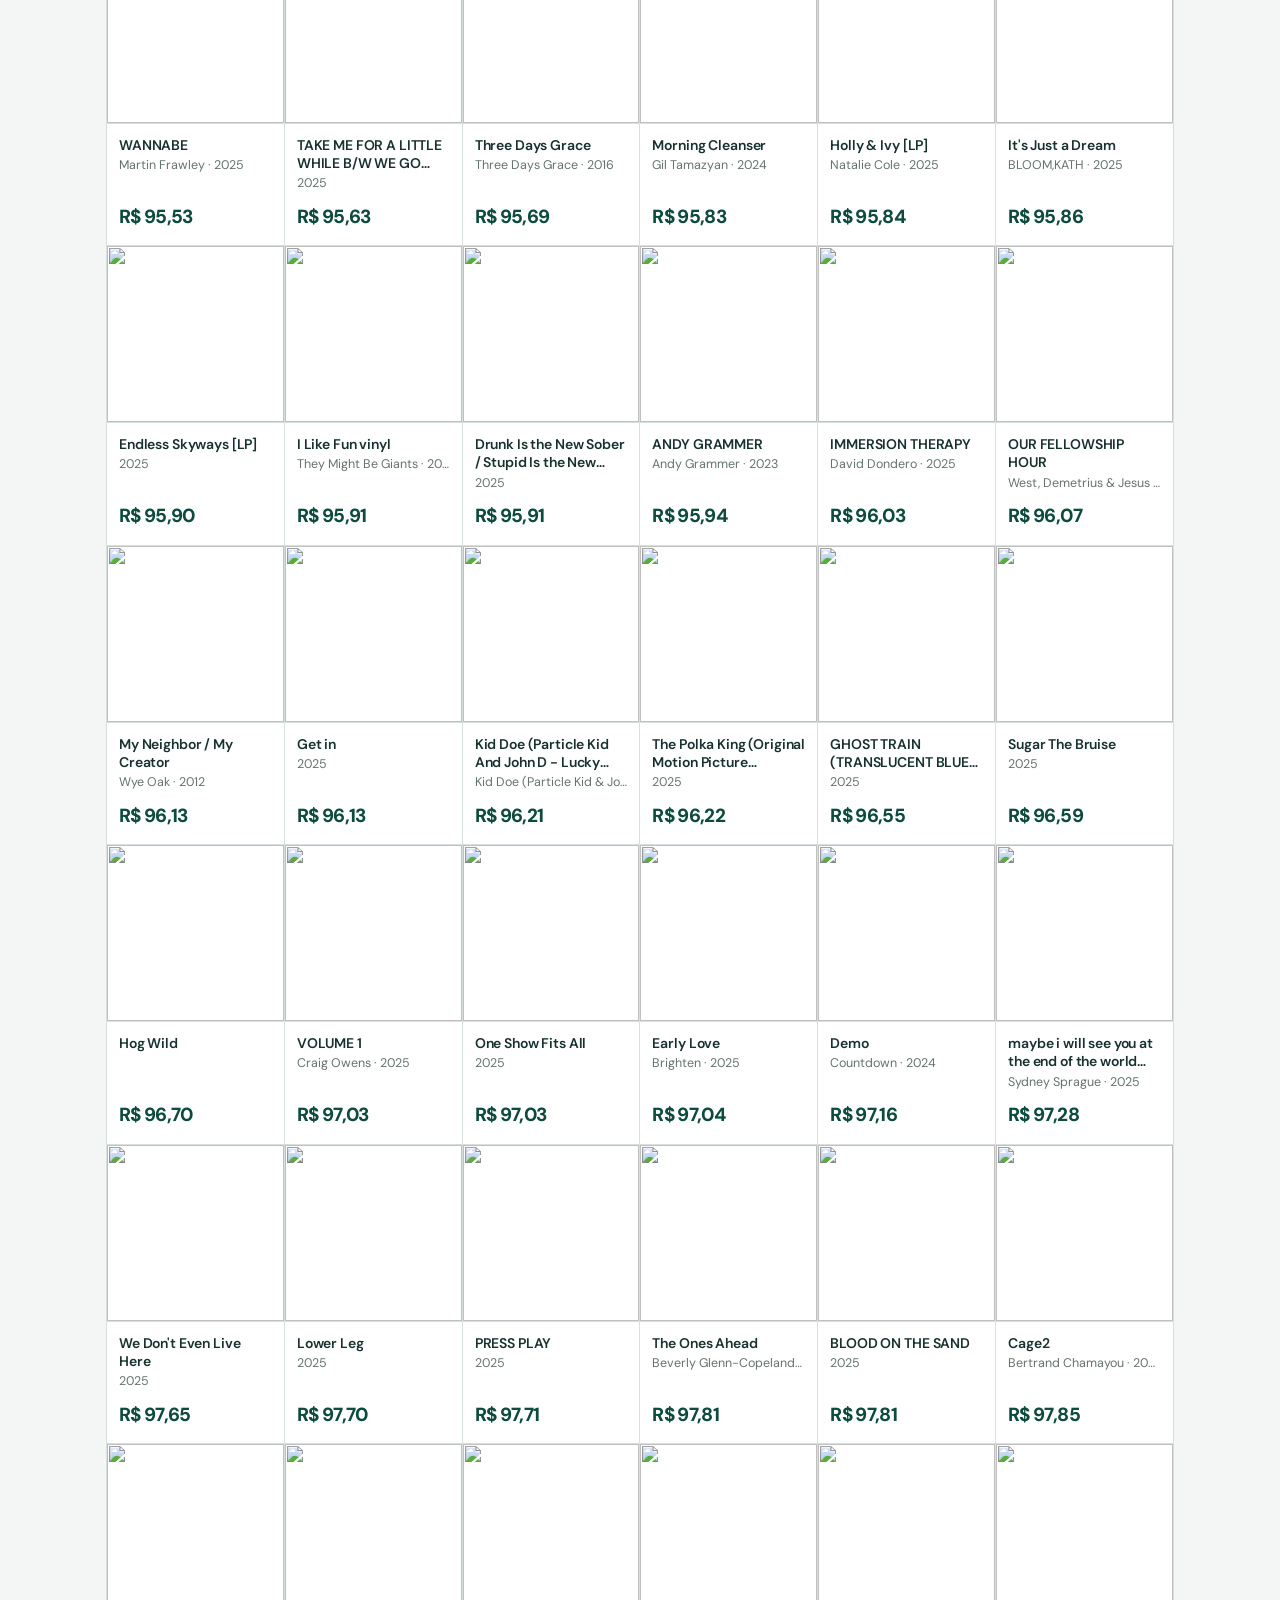
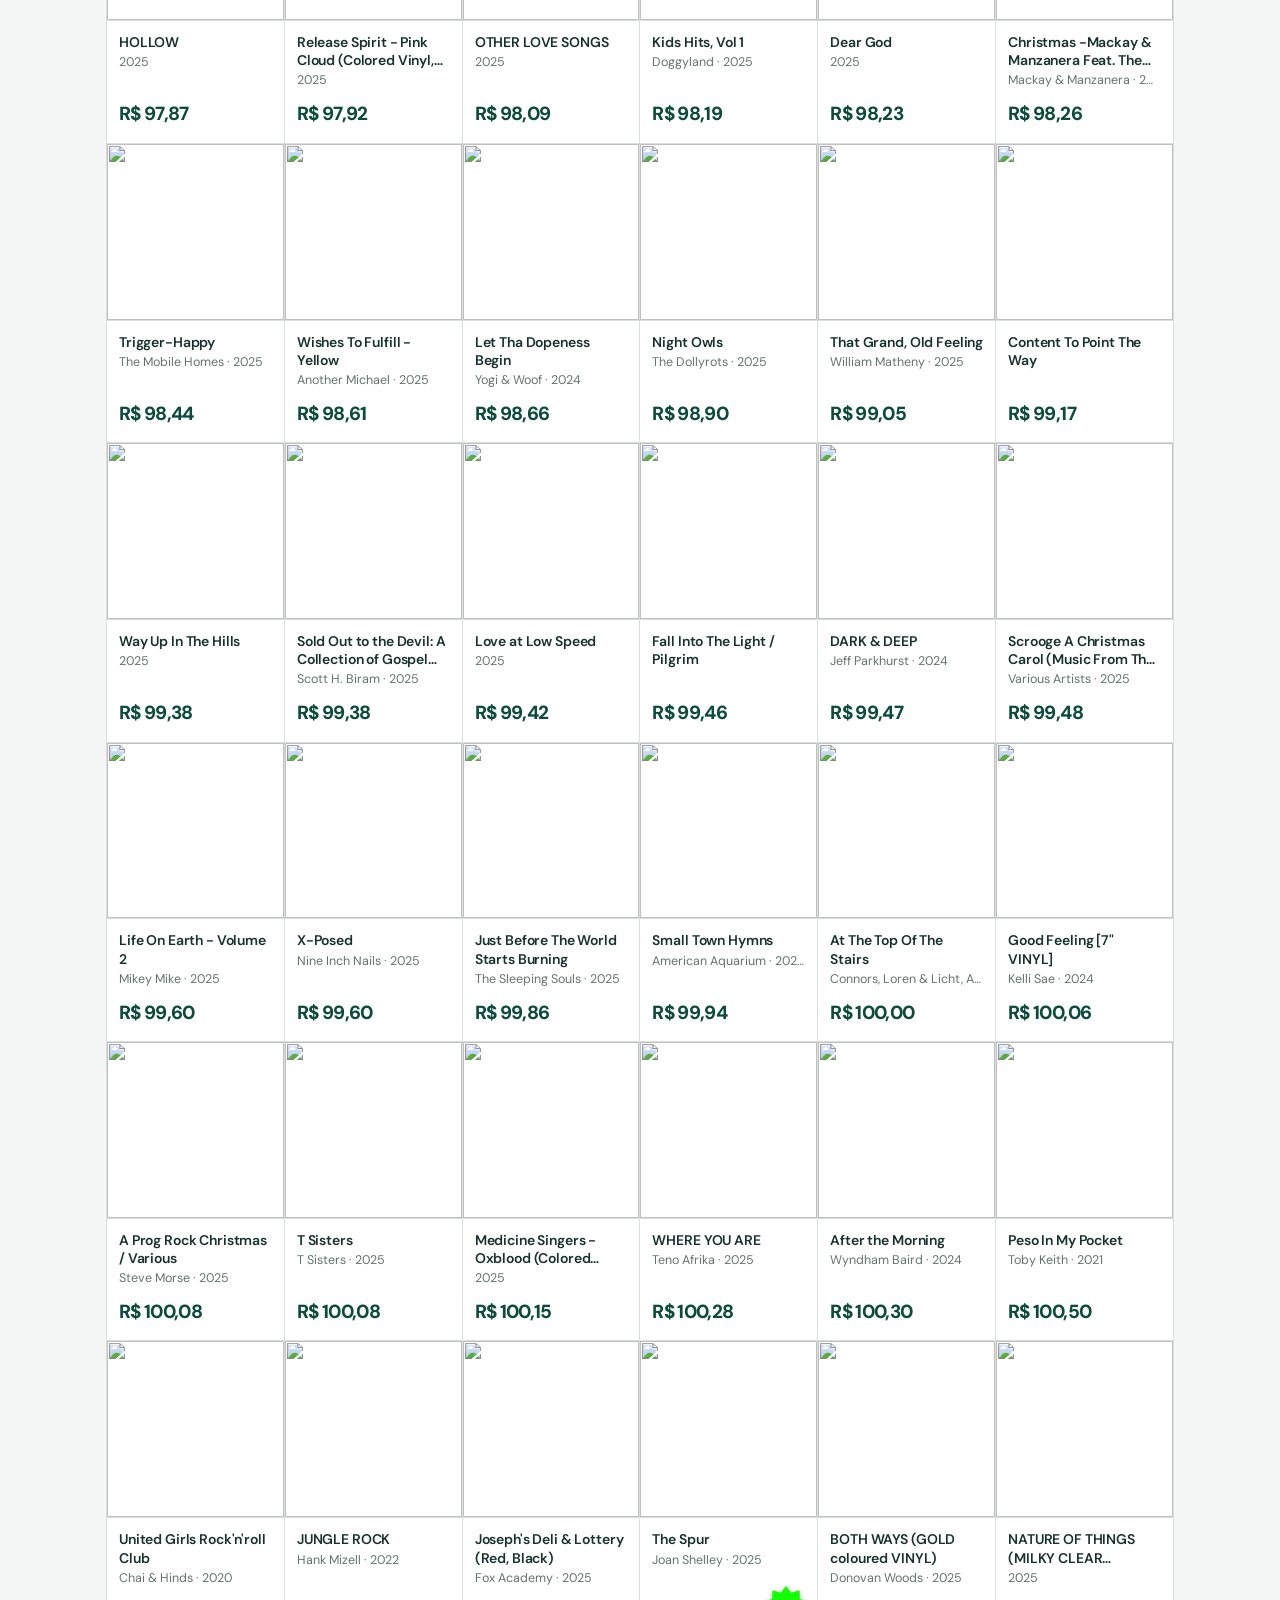
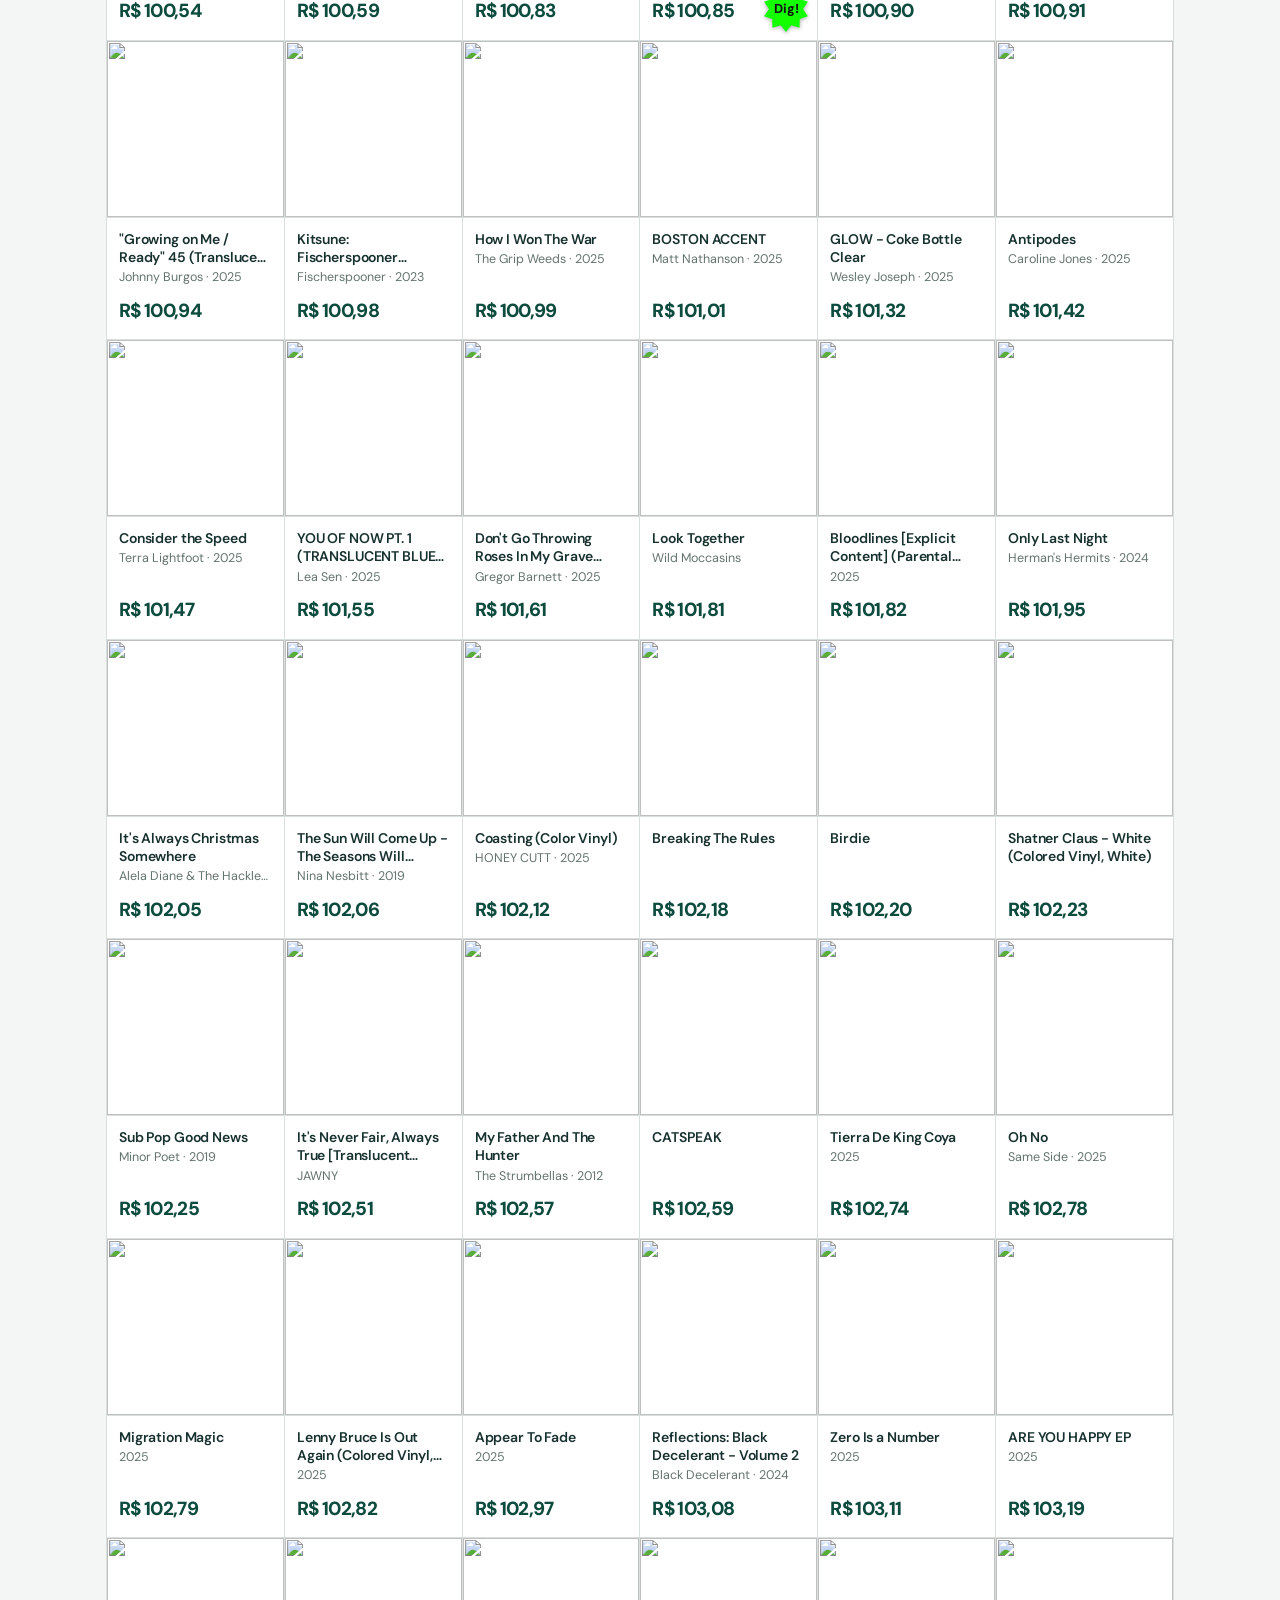
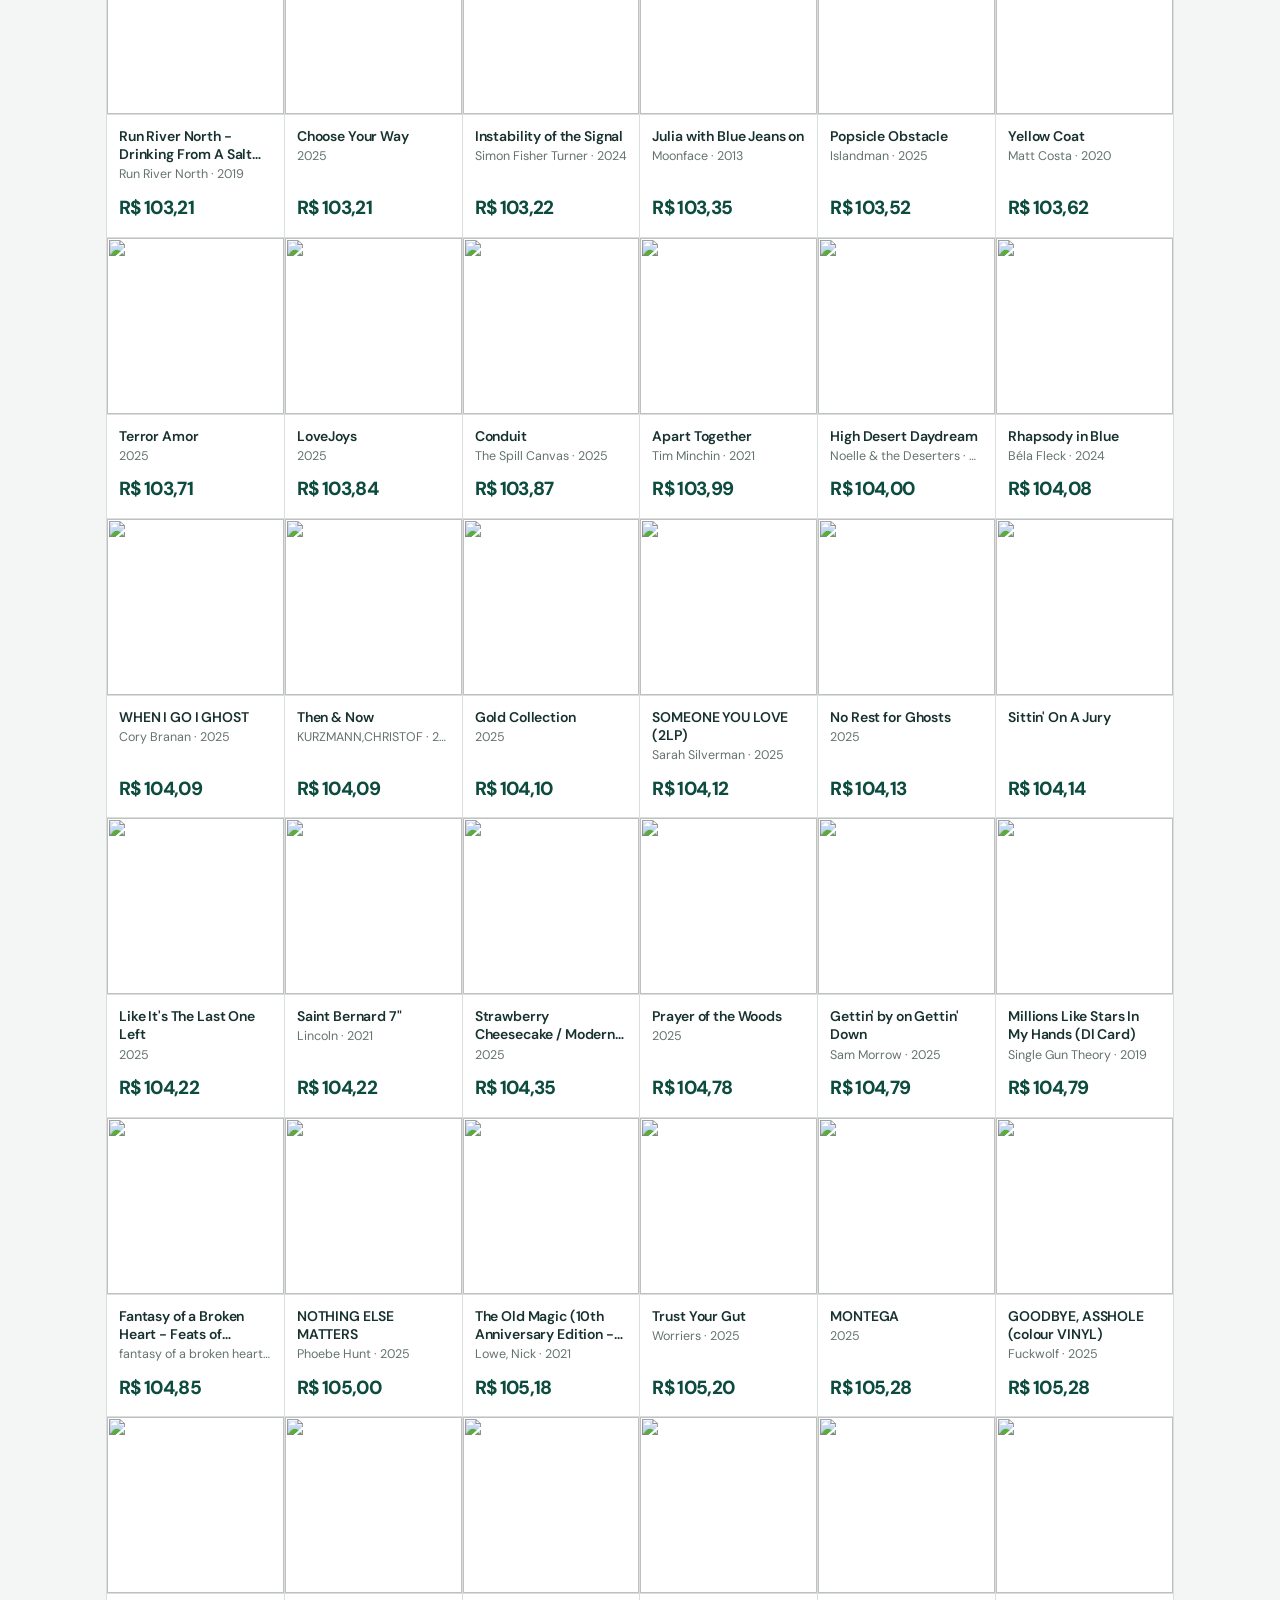
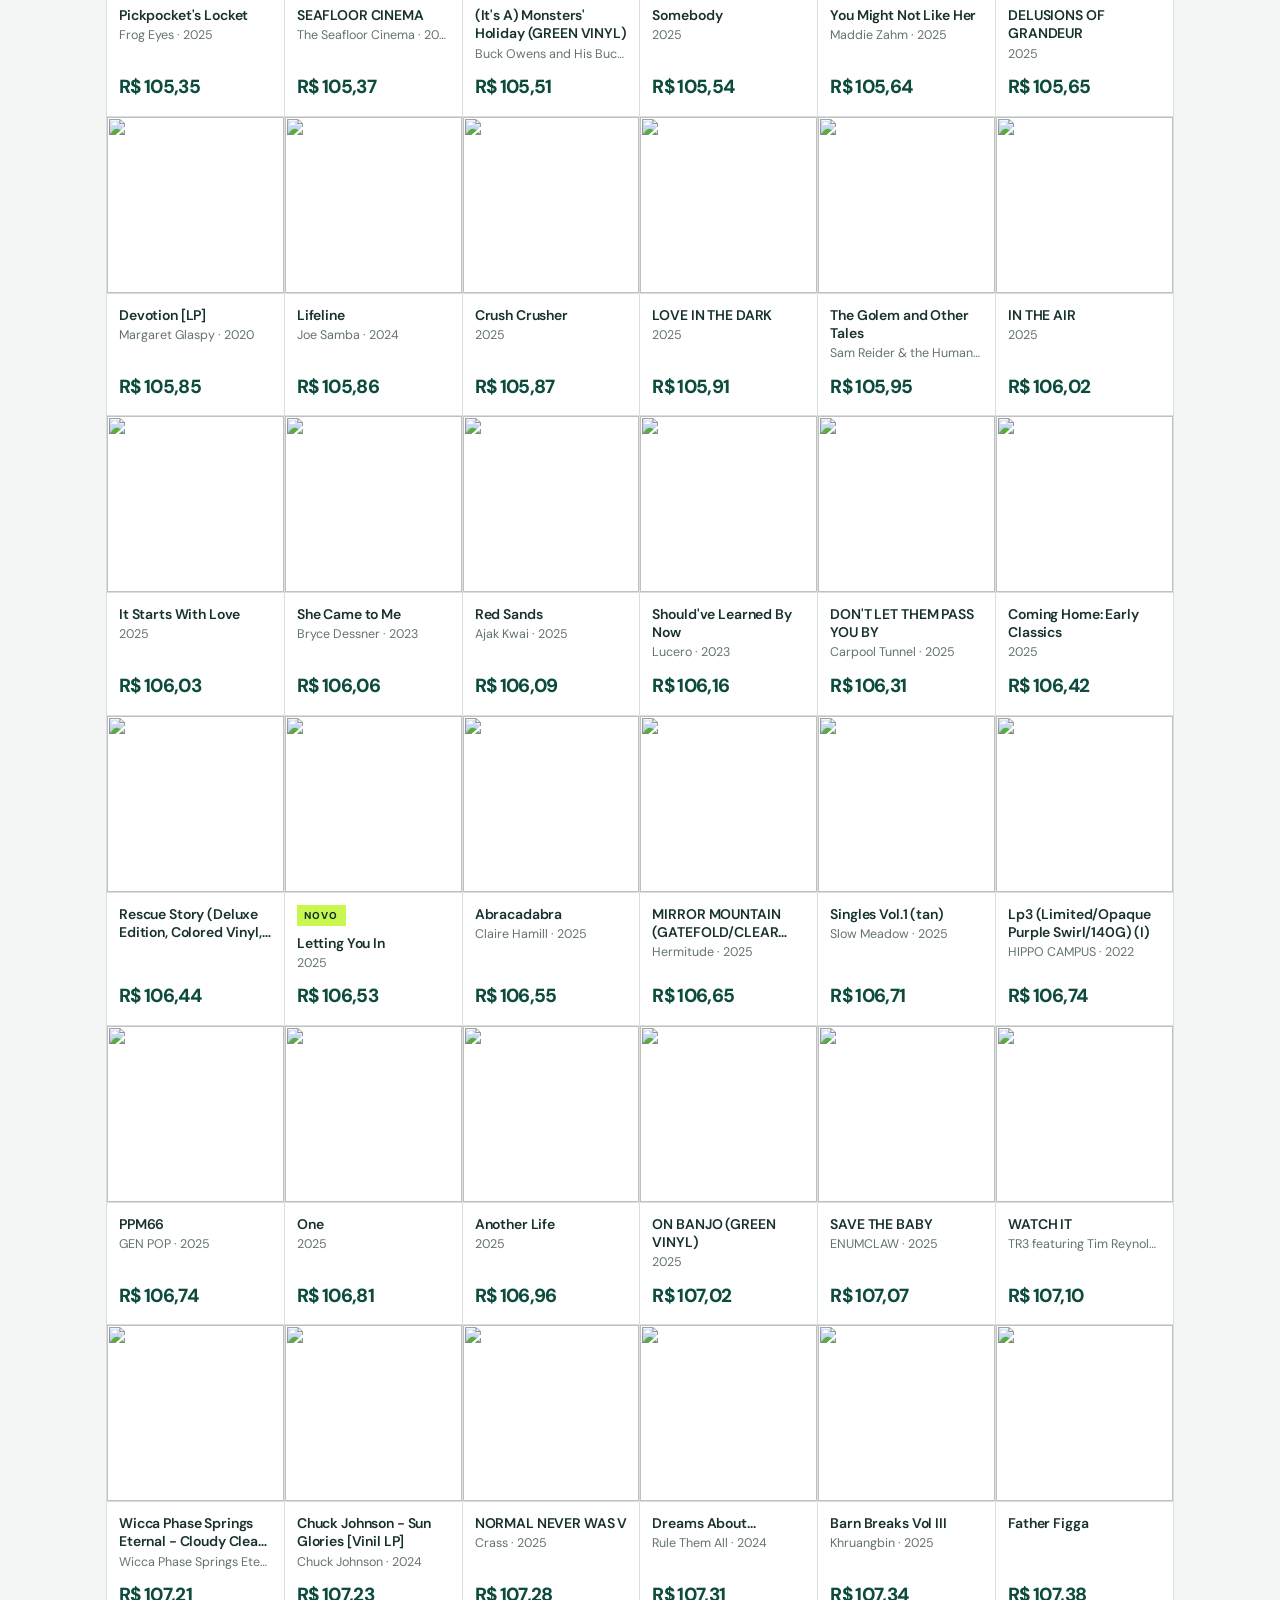
==== commit 2e047d4f: "Replace the Dig button with an automatic daily search at 5 a.m. (version 3.0) Amazon blocks the on-d" ====
--- a/index.html
+++ b/index.html
@@ -11,7 +11,7 @@
 <link rel="preconnect" href="https://fonts.googleapis.com">
 <link rel="preconnect" href="https://fonts.gstatic.com" crossorigin>
 <link href="https://fonts.googleapis.com/css2?family=DM+Sans:opsz,wght@9..40,400..800&display=swap" rel="stylesheet">
-<link rel="stylesheet" href="estilo.css?v=2.6">
+<link rel="stylesheet" href="estilo.css?v=3.0">
 </head>
 <body>
 <header class="topo">
@@ -20,10 +20,7 @@
       <h1><a href="./" class="logo"><i class="marca" aria-hidden="true"></i><b>Dig<span>Amazon</span></b></a></h1>
       <div class="sub" id="sub"></div>
     </div>
-    <nav class="acoes-topo">
-      <a class="link-topo" href="dig.html">Dig! Discover</a>
-      <button id="pesquisar" type="button"><span class="gira"></span><span id="rotulo">Dig</span></button>
-    </nav>
+    <nav class="acoes-topo"><a class="link-topo" href="dig.html">Dig! Discover</a></nav>
   </div>
   <div id="status" role="status"></div>
 </header>
@@ -55,9 +52,9 @@
   <nav class="paginas" id="paginas" aria-label="Páginas"></nav>
 </main>
 
-<footer class="rodape">DigAmazon · versão 2.6</footer>
+<footer class="rodape">DigAmazon · versão 3.0</footer>
 
-<script src="comum.js?v=2.6"></script>
+<script src="comum.js?v=3.0"></script>
 <script>
 // Estrela de 10 pontas; gira por trás do texto, que fica parado.
 const ESTRELA = '<svg viewBox="0 0 100 100" aria-hidden="true"><polygon points="50,0 61.4,14.8 79.4,9.5 79.9,28.3 97.6,34.5 87,50 97.6,65.5 79.9,71.7 79.4,90.5 61.4,85.2 50,100 38.6,85.2 20.6,90.5 20.1,71.7 2.4,65.5 13,50 2.4,34.5 20.1,28.3 20.6,9.5 38.6,14.8"/></svg><b>Dig!</b>';
--- a/estilo.css
+++ b/estilo.css
@@ -39,16 +39,7 @@
 .sub { color: var(--mut); font-size: 12px; margin-top: 4px; }
 .logo b { font-weight: inherit; }
 .sub .data { white-space: nowrap; }
-#pesquisar {
-  flex: none; border: 0; border-radius: 0; padding: 12px 18px;
-  background: var(--btn); color: var(--on-btn); font: 700 15px var(--sans); letter-spacing: -.01em; cursor: pointer;
-  display: inline-flex; align-items: center; justify-content: center; gap: 8px; min-height: 44px; min-width: 76px;  /* "Dig" é curto; largura mínima para o toque */
-}
-#pesquisar:disabled { opacity: .6; cursor: default; }
-#pesquisar .gira { width: 14px; height: 14px; border: 2px solid currentColor; border-right-color: transparent; border-radius: 50%; display: none; animation: g 0.8s linear infinite; }
-#pesquisar.rodando .gira { display: inline-block; }
-@keyframes g { to { transform: rotate(360deg); } }
-/* Link para a outra página, ao lado do botão */
+/* Link para a outra página, no canto do topo */
 .acoes-topo { margin-left: auto; display: flex; align-items: center; gap: 16px; flex: none; }
 .link-topo { color: var(--ink); text-decoration: none; font-size: 14px; font-weight: 600; white-space: nowrap; }
 .topo .logo { color: inherit; text-decoration: none; display: inline-flex; align-items: center; gap: 9px; }
@@ -130,6 +121,5 @@
   .grade { grid-template-columns: repeat(2, 1fr); }
   h1 { font-size: 23px; }
   h2 { font-size: 21px; }
-  #pesquisar { padding: 11px 14px; }
   .acoes-topo { gap: 12px; }
 }
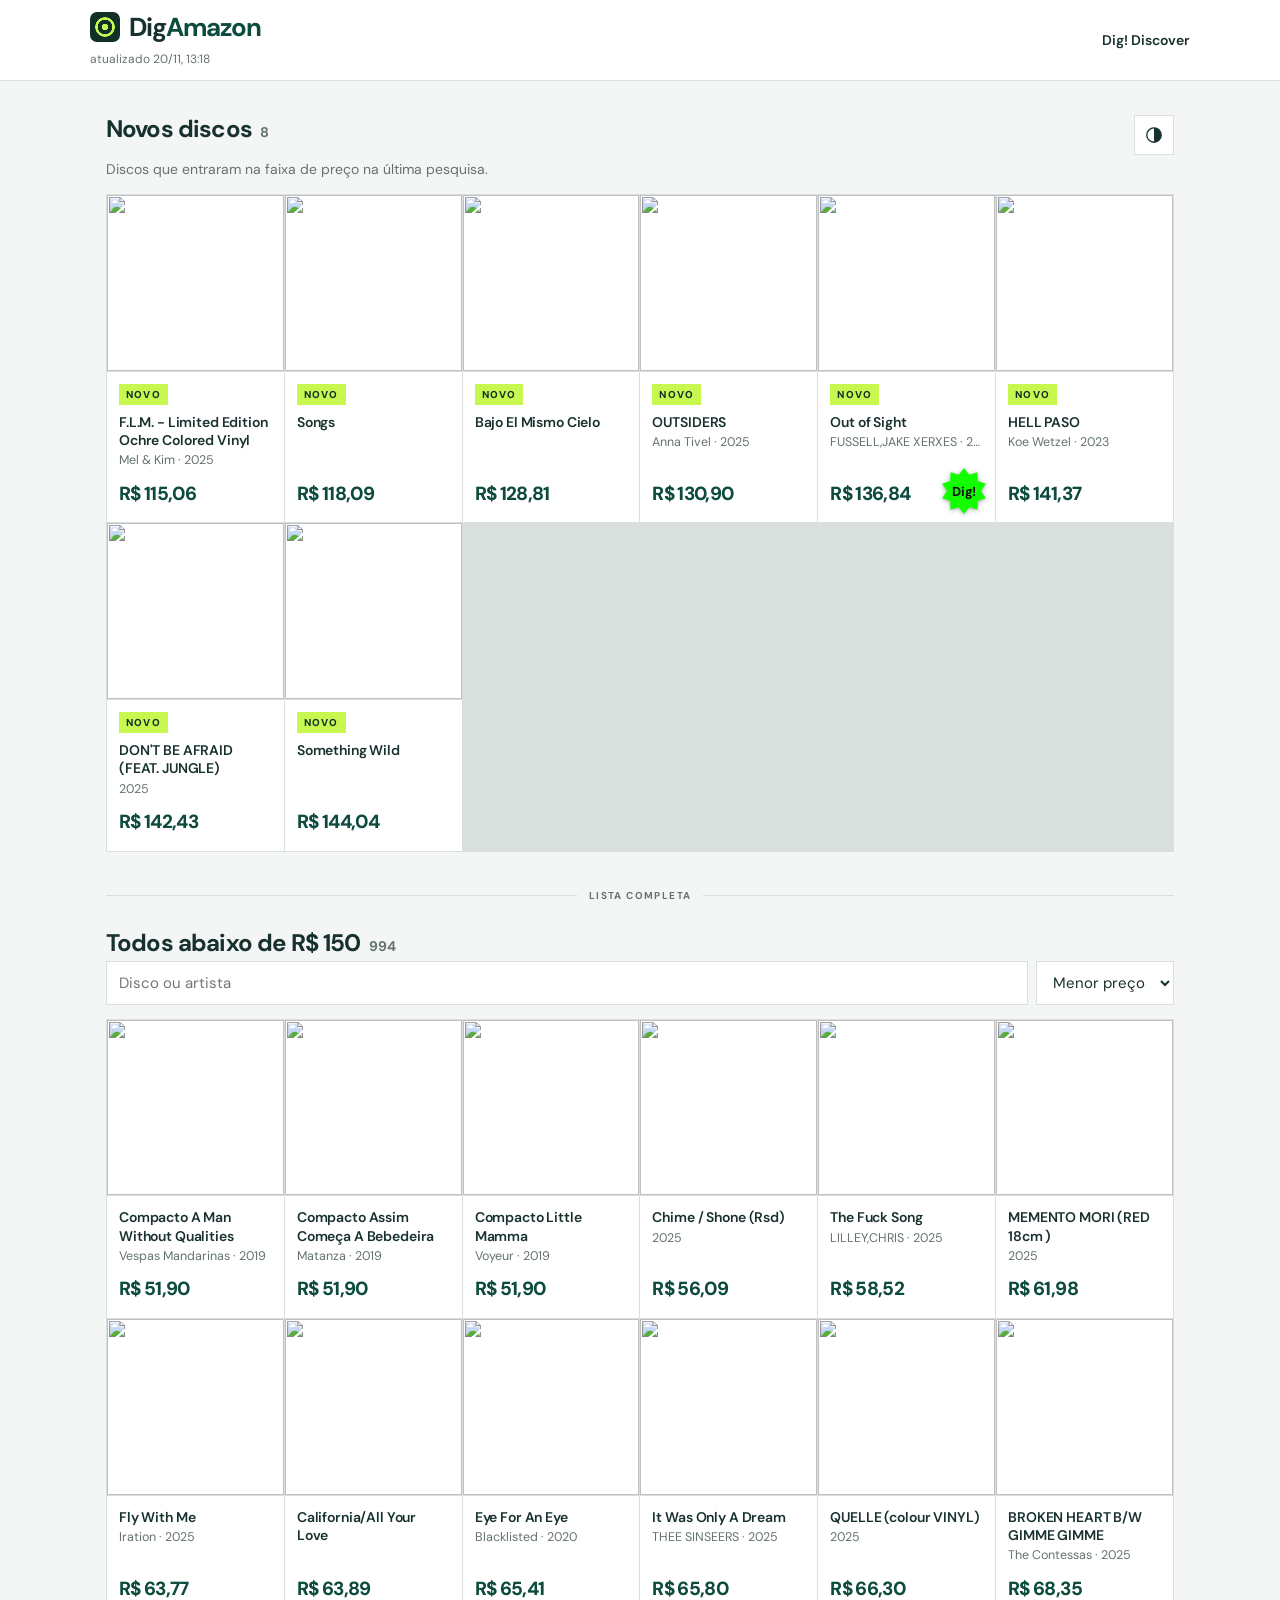
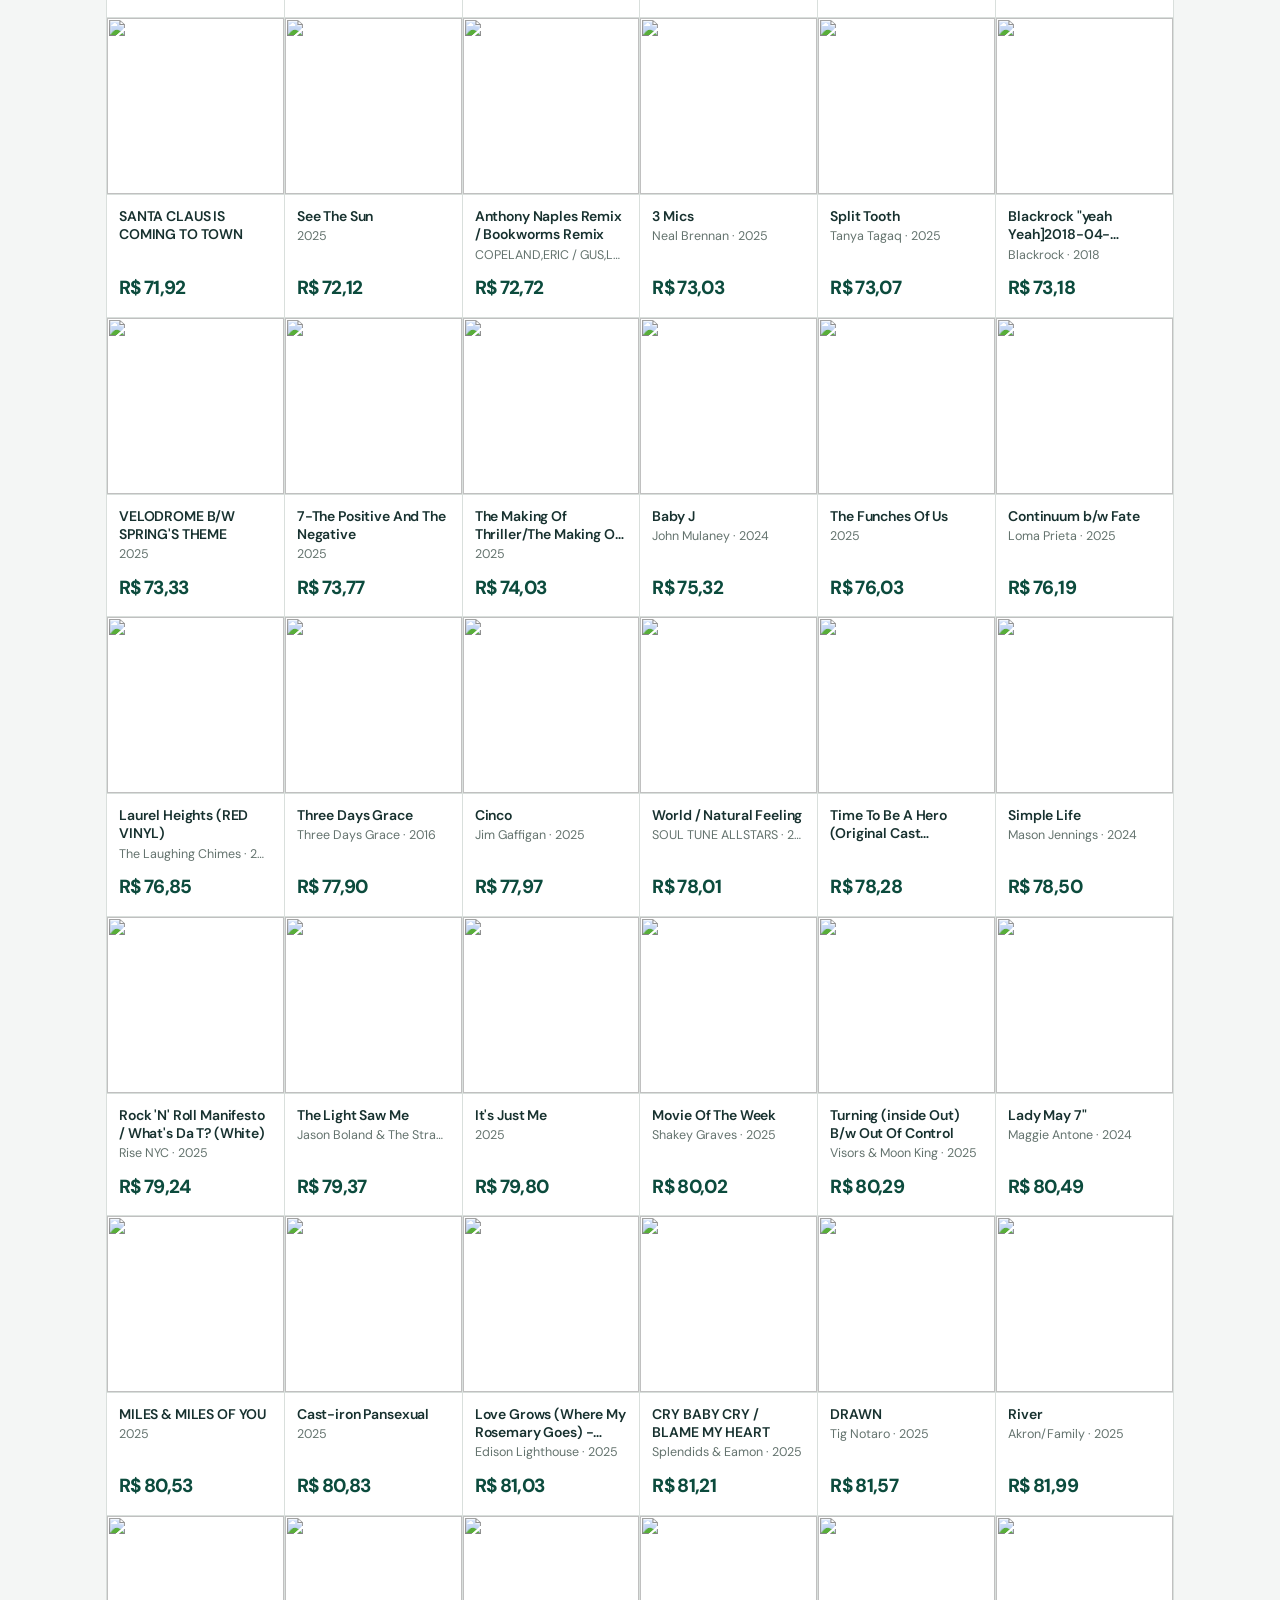
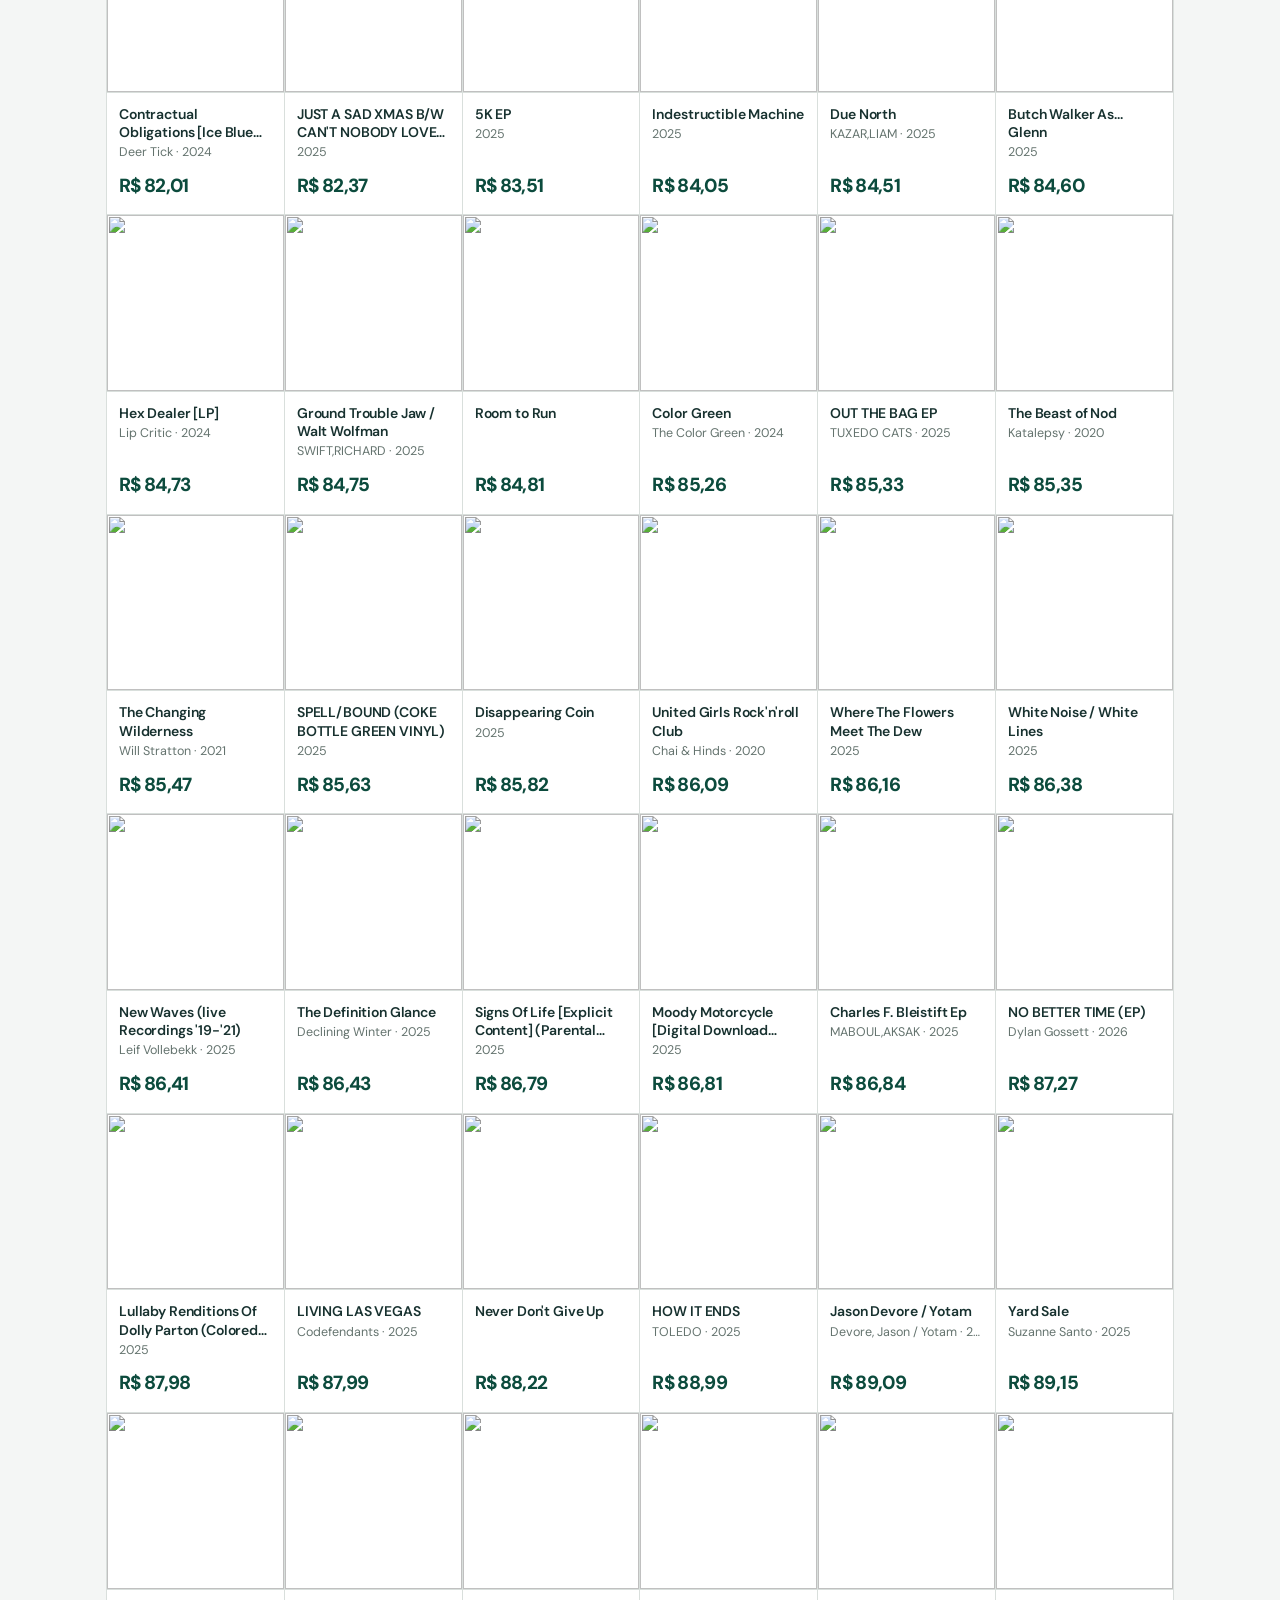
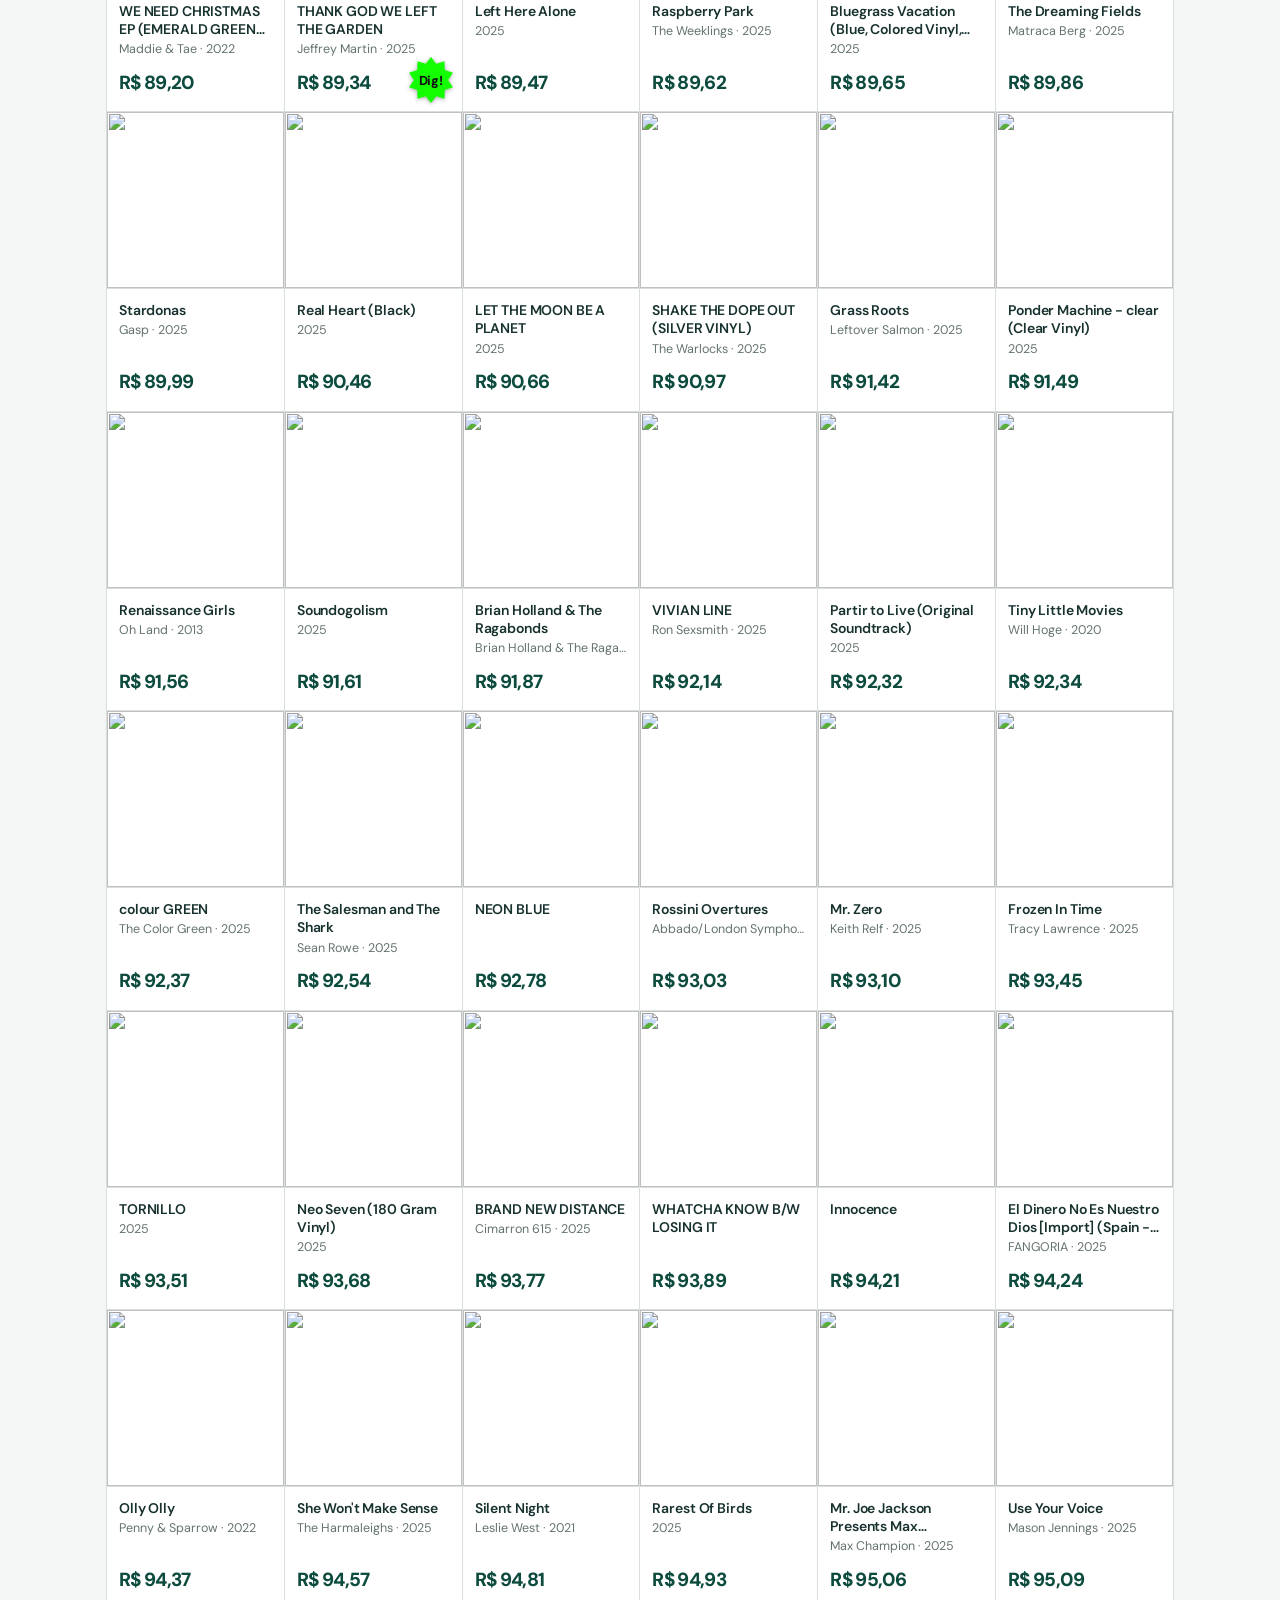
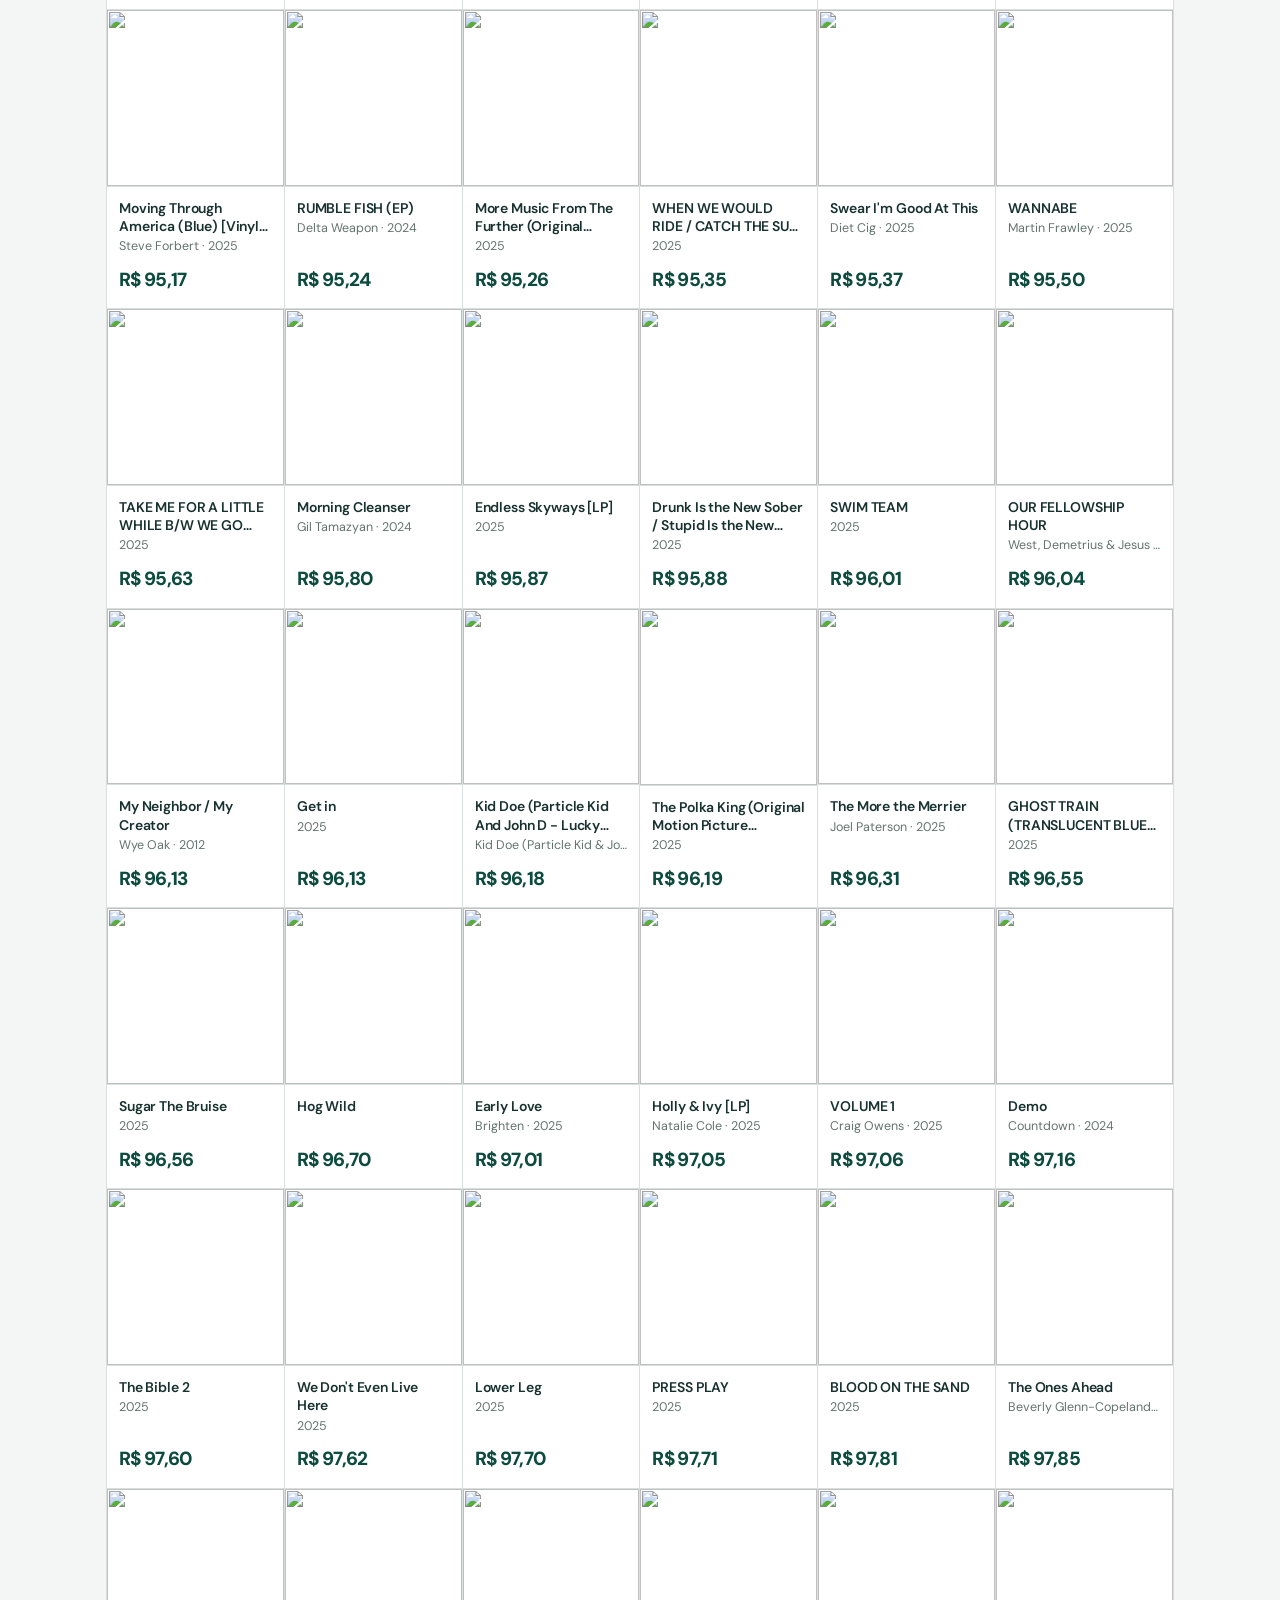
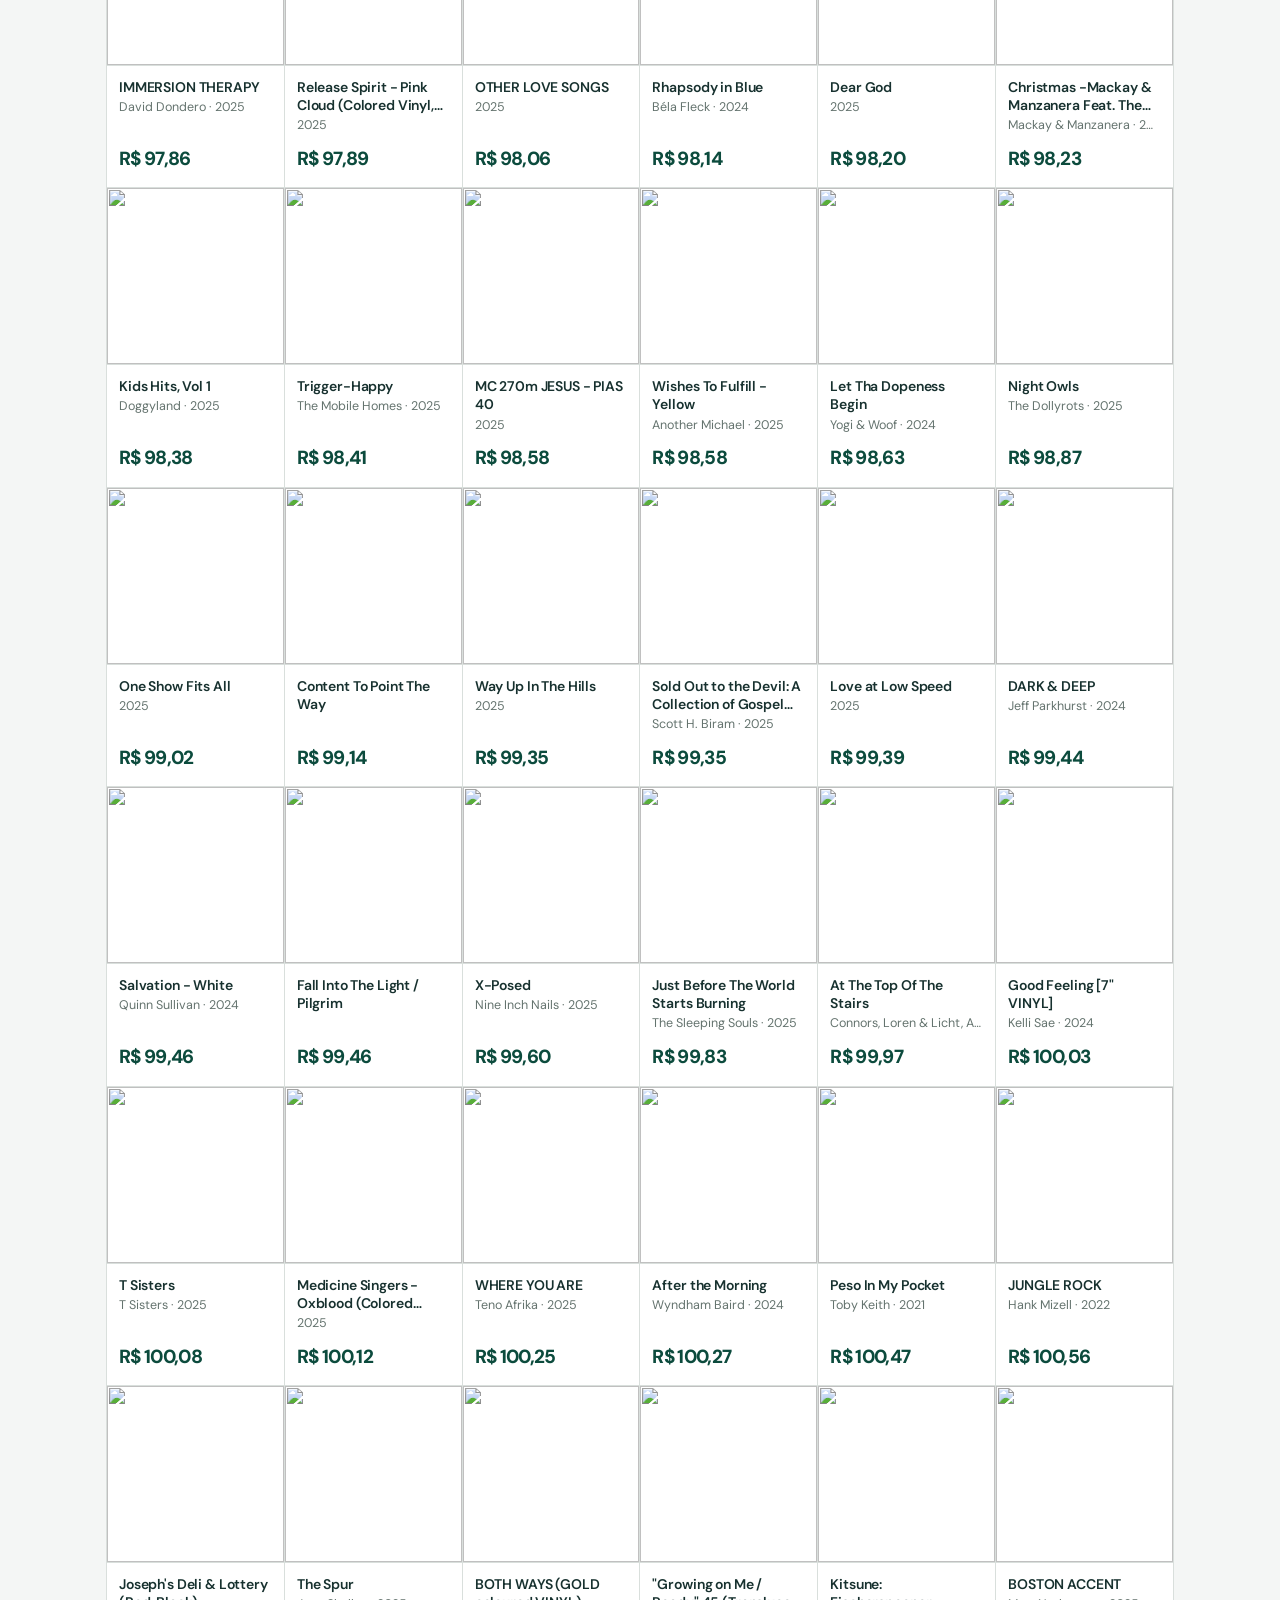
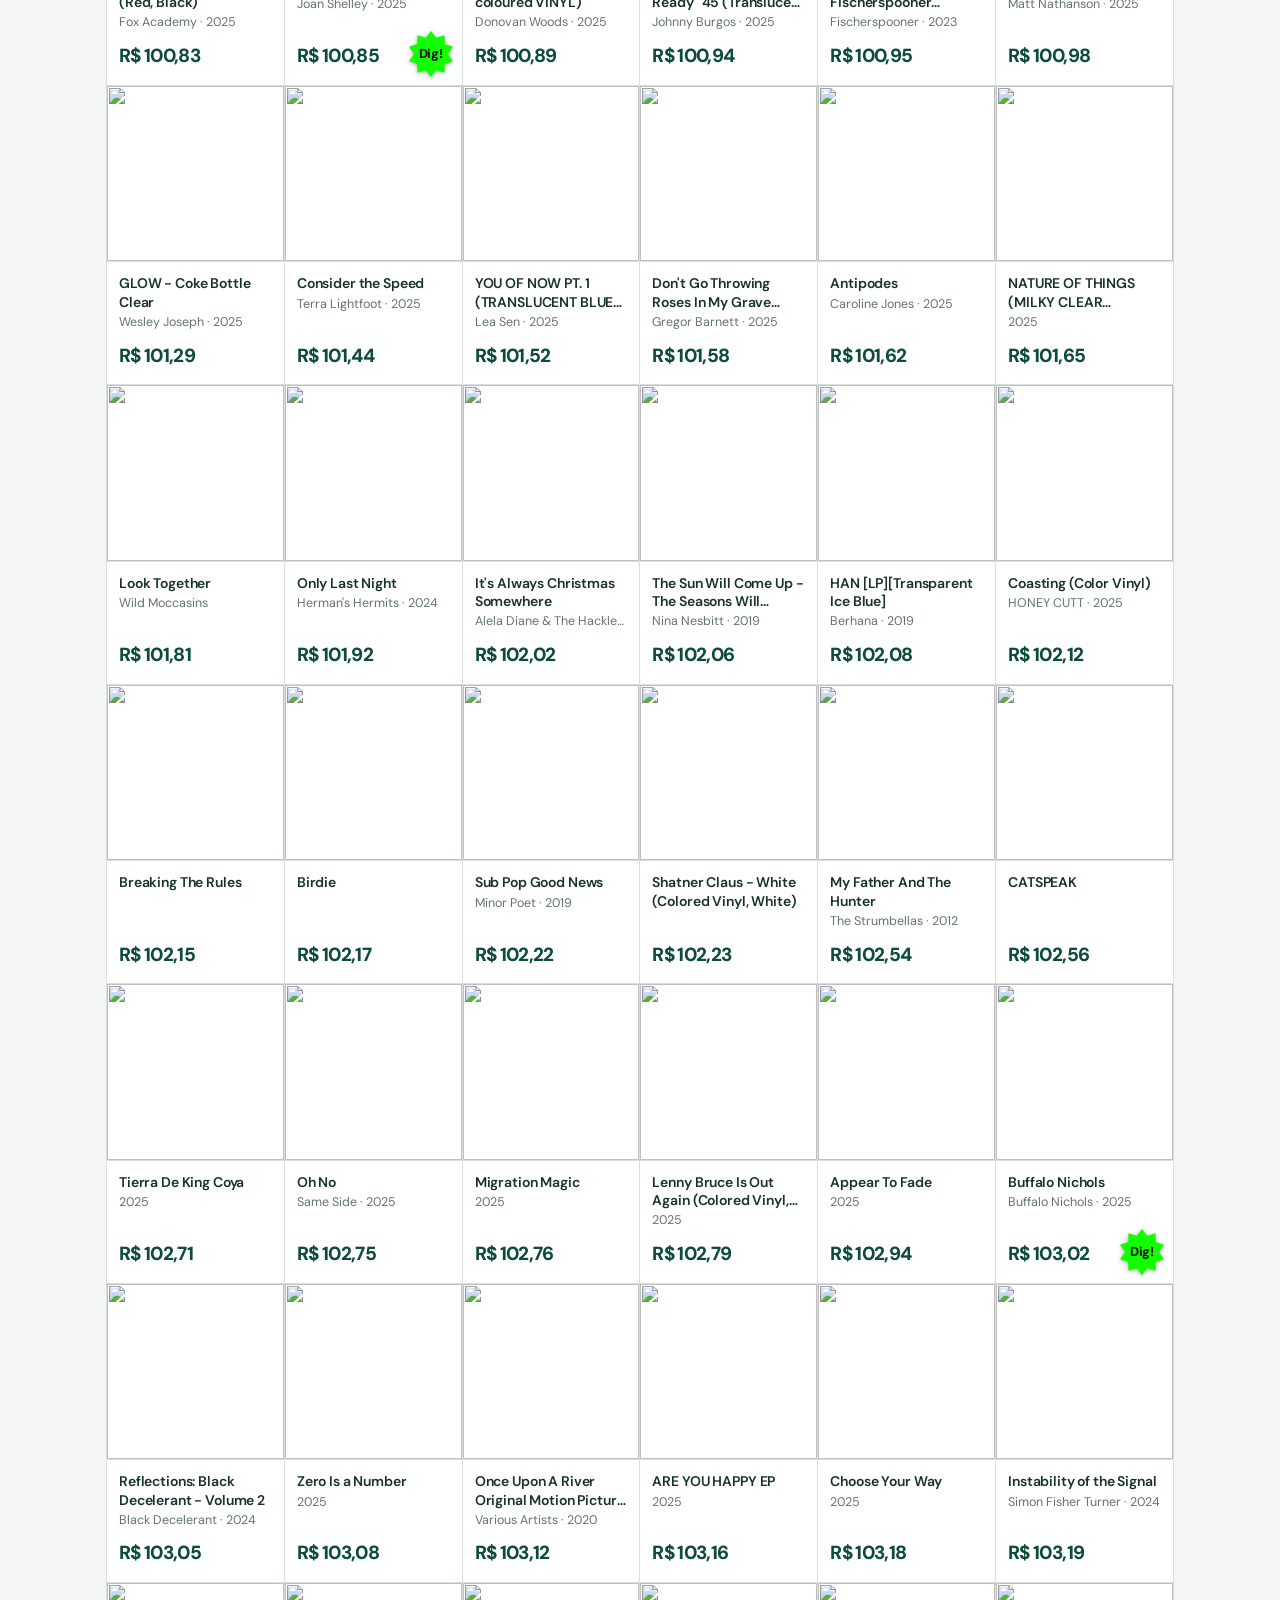
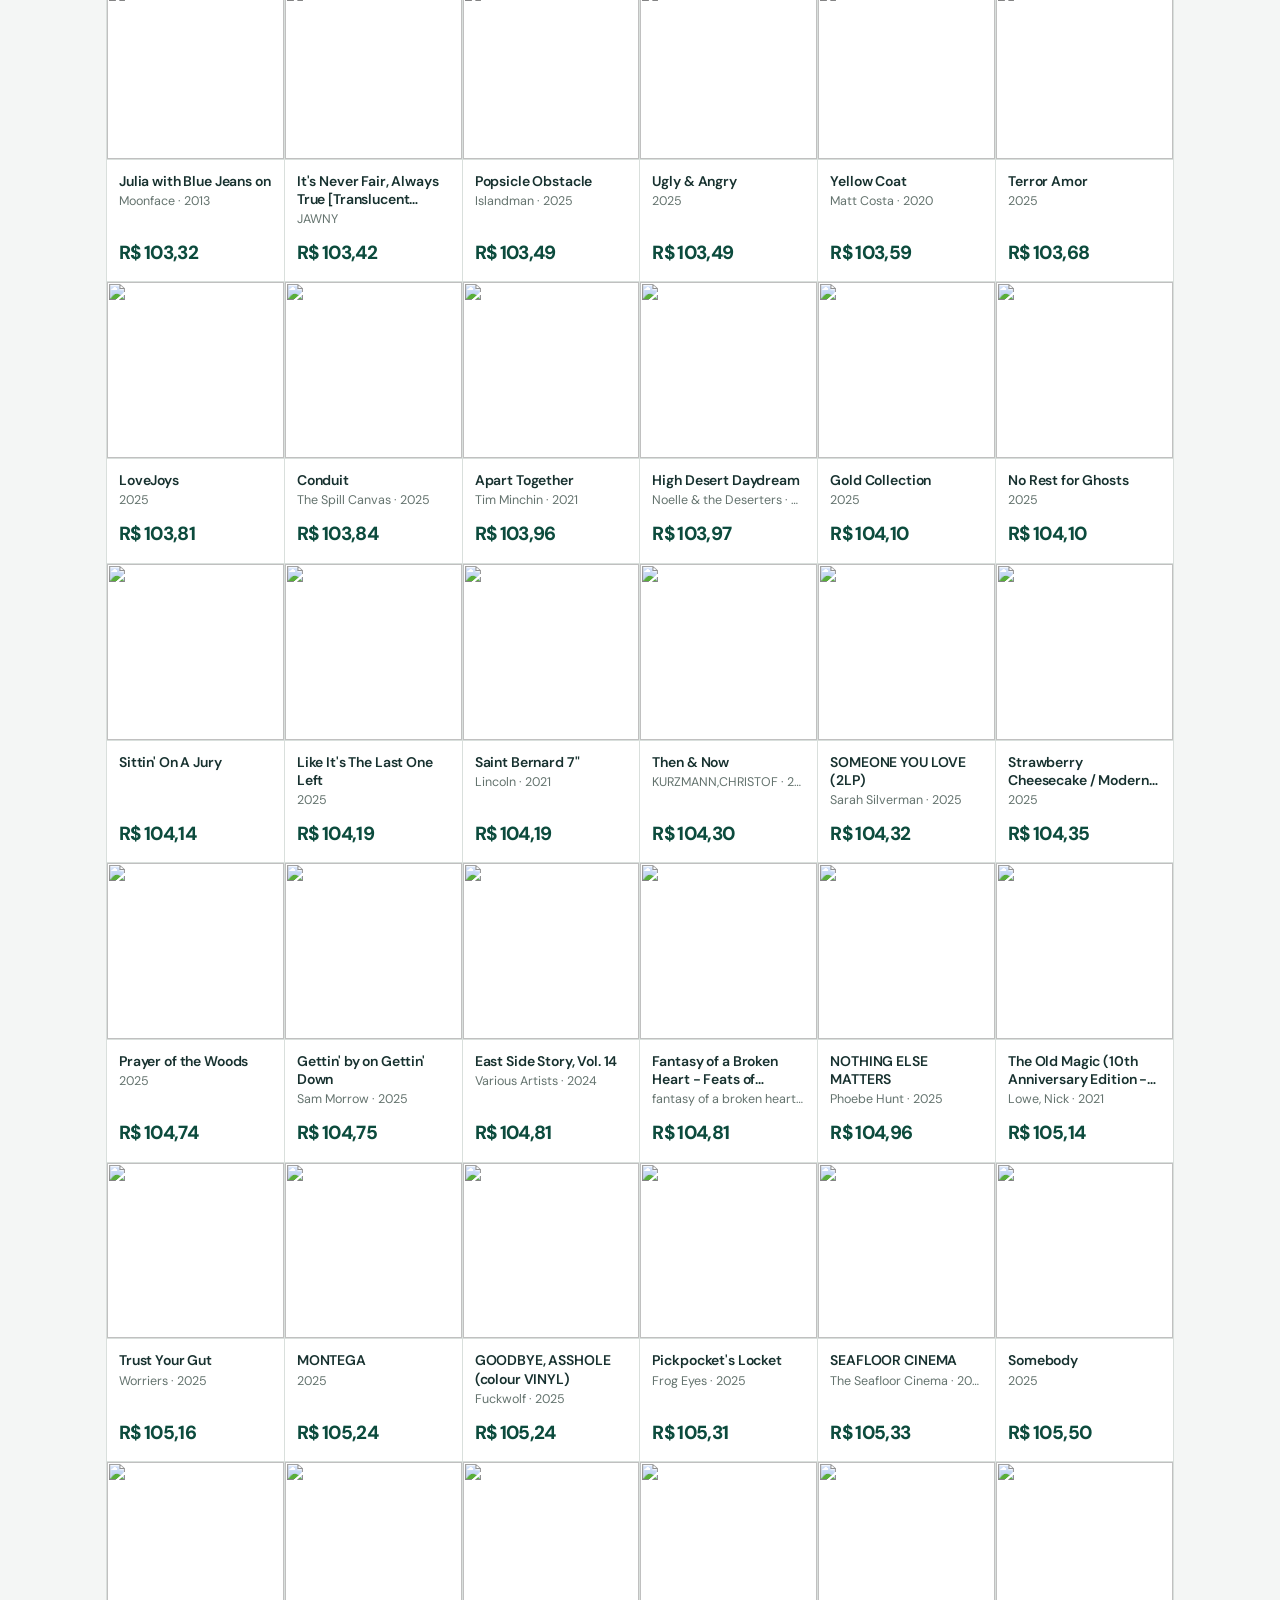
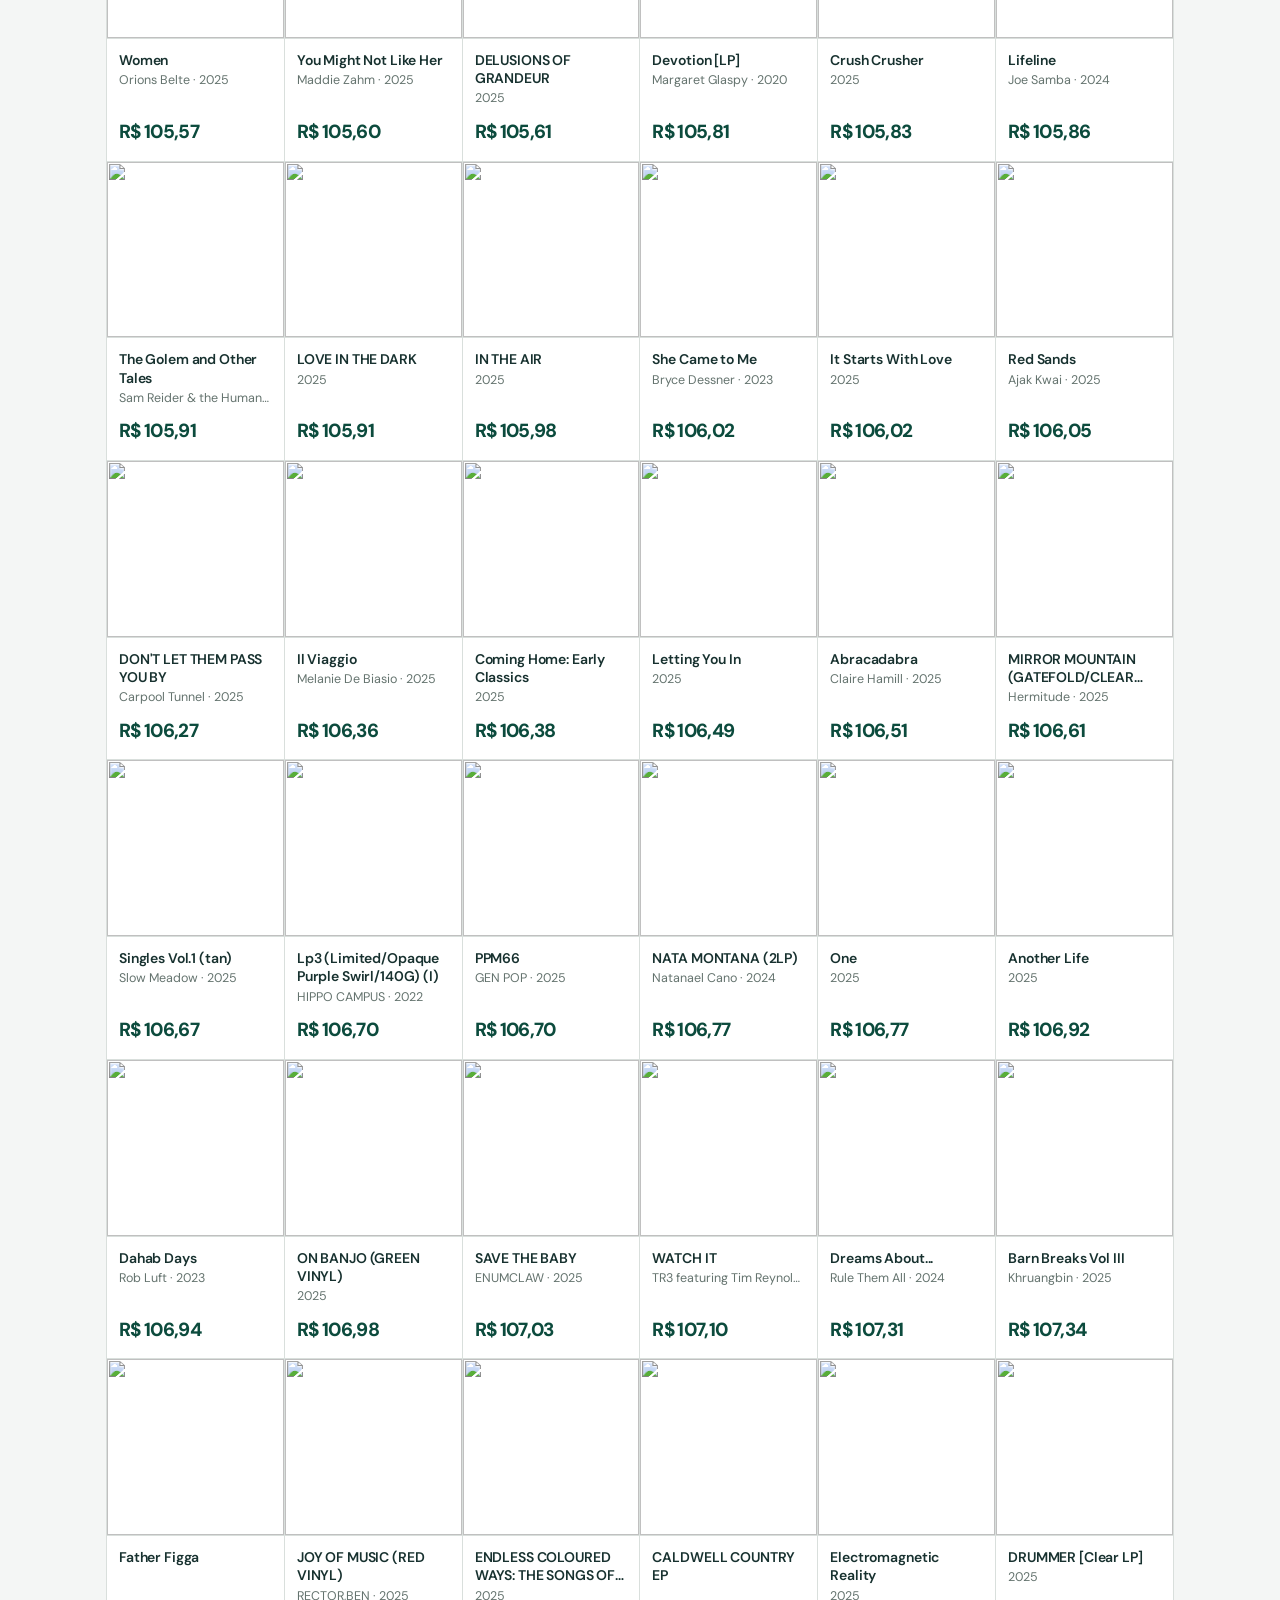
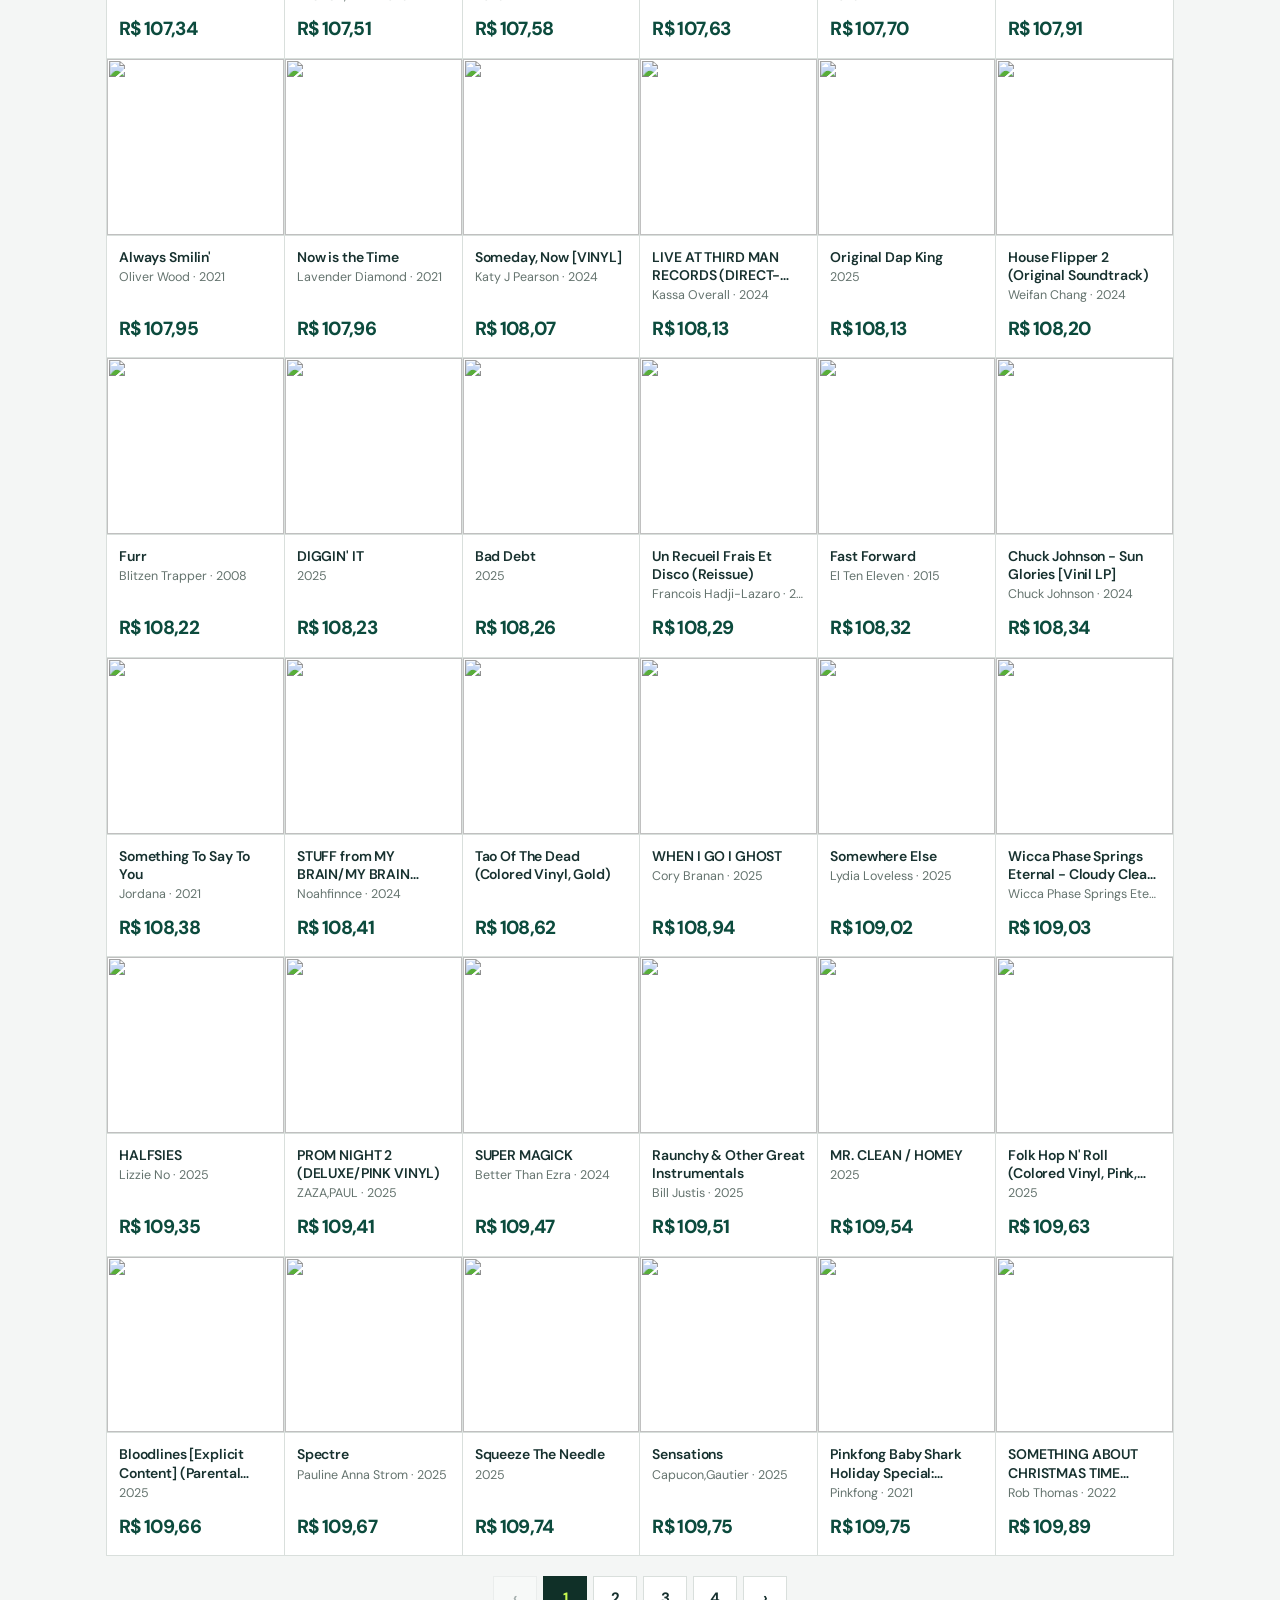
==== commit e511618f: "Count the retry pause from the end of a failed search (version 3.1) A failed attempt can spend over " ====
--- a/index.html
+++ b/index.html
@@ -11,7 +11,7 @@
 <link rel="preconnect" href="https://fonts.googleapis.com">
 <link rel="preconnect" href="https://fonts.gstatic.com" crossorigin>
 <link href="https://fonts.googleapis.com/css2?family=DM+Sans:opsz,wght@9..40,400..800&display=swap" rel="stylesheet">
-<link rel="stylesheet" href="estilo.css?v=3.0">
+<link rel="stylesheet" href="estilo.css?v=3.1">
 </head>
 <body>
 <header class="topo">
@@ -52,9 +52,9 @@
   <nav class="paginas" id="paginas" aria-label="Páginas"></nav>
 </main>
 
-<footer class="rodape">DigAmazon · versão 3.0</footer>
+<footer class="rodape">DigAmazon · versão 3.1</footer>
 
-<script src="comum.js?v=3.0"></script>
+<script src="comum.js?v=3.1"></script>
 <script>
 // Estrela de 10 pontas; gira por trás do texto, que fica parado.
 const ESTRELA = '<svg viewBox="0 0 100 100" aria-hidden="true"><polygon points="50,0 61.4,14.8 79.4,9.5 79.9,28.3 97.6,34.5 87,50 97.6,65.5 79.9,71.7 79.4,90.5 61.4,85.2 50,100 38.6,85.2 20.6,90.5 20.1,71.7 2.4,65.5 13,50 2.4,34.5 20.1,28.3 20.6,9.5 38.6,14.8"/></svg><b>Dig!</b>';
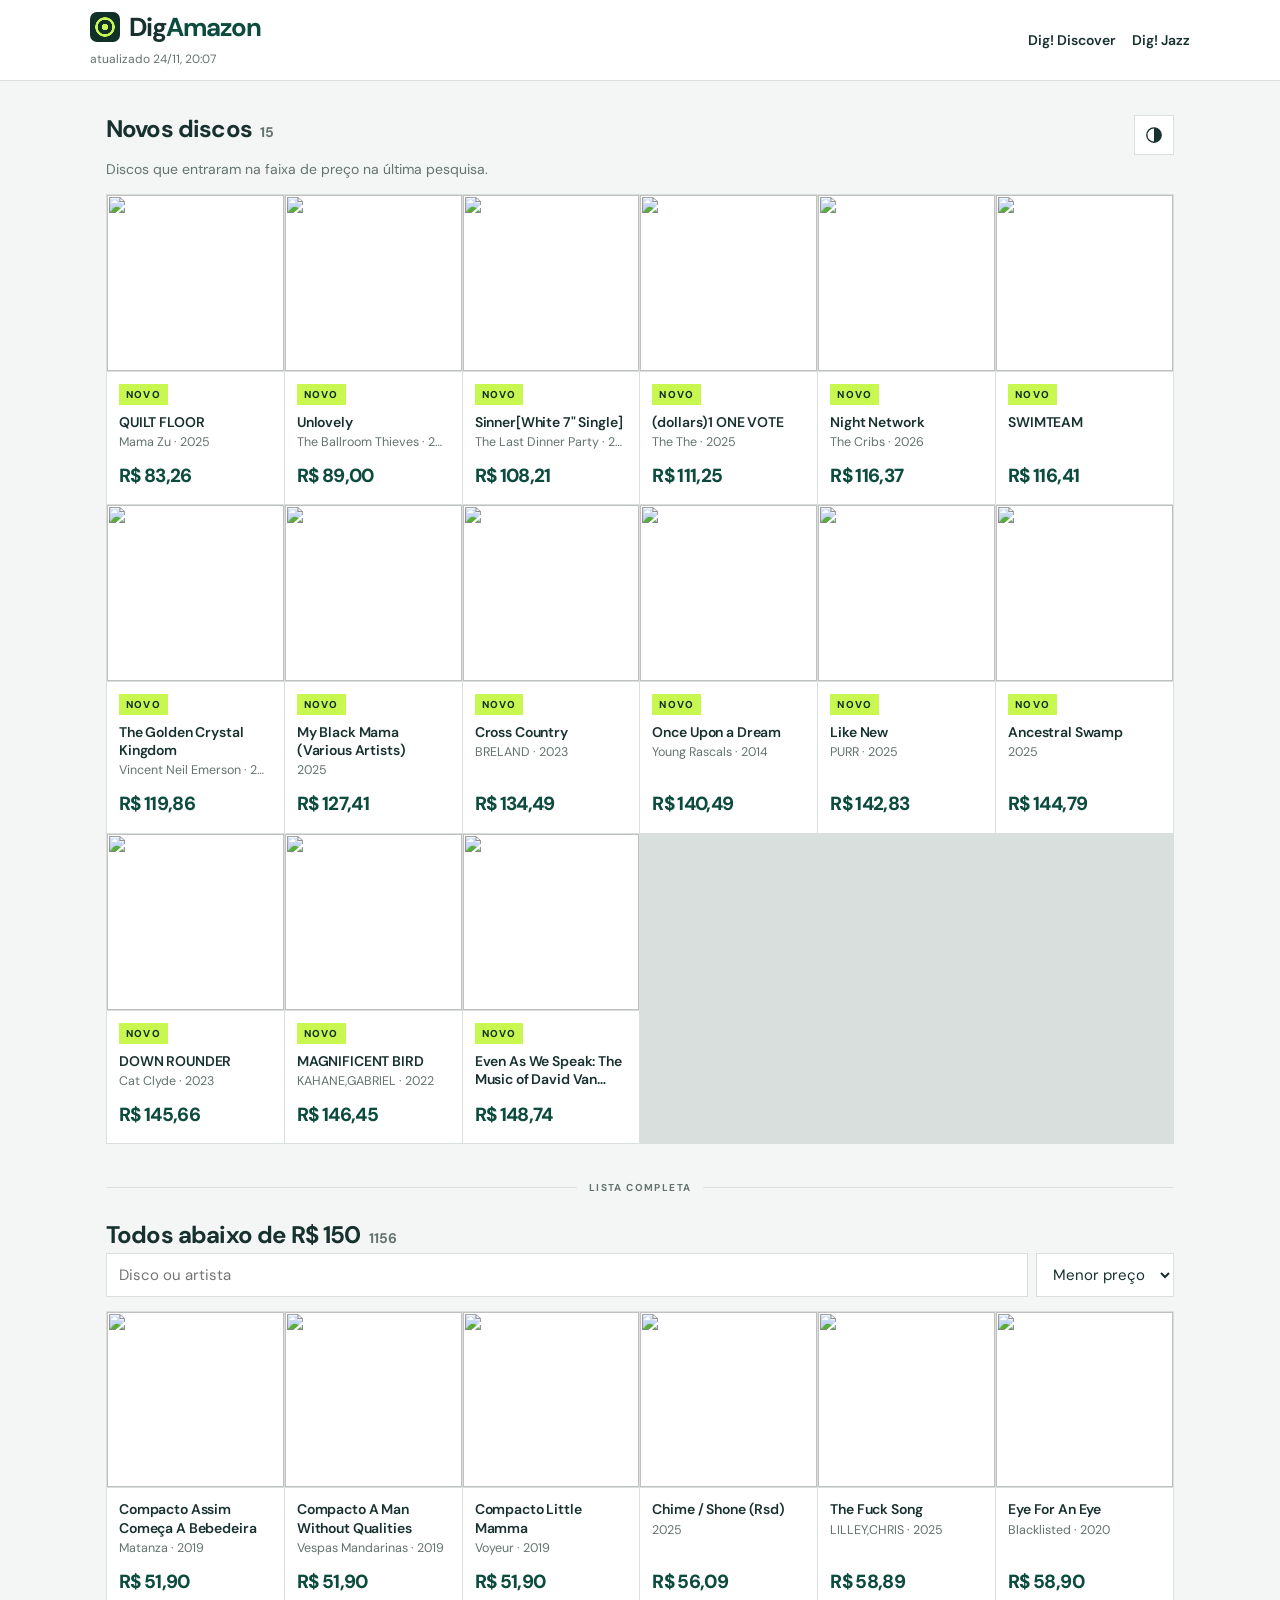
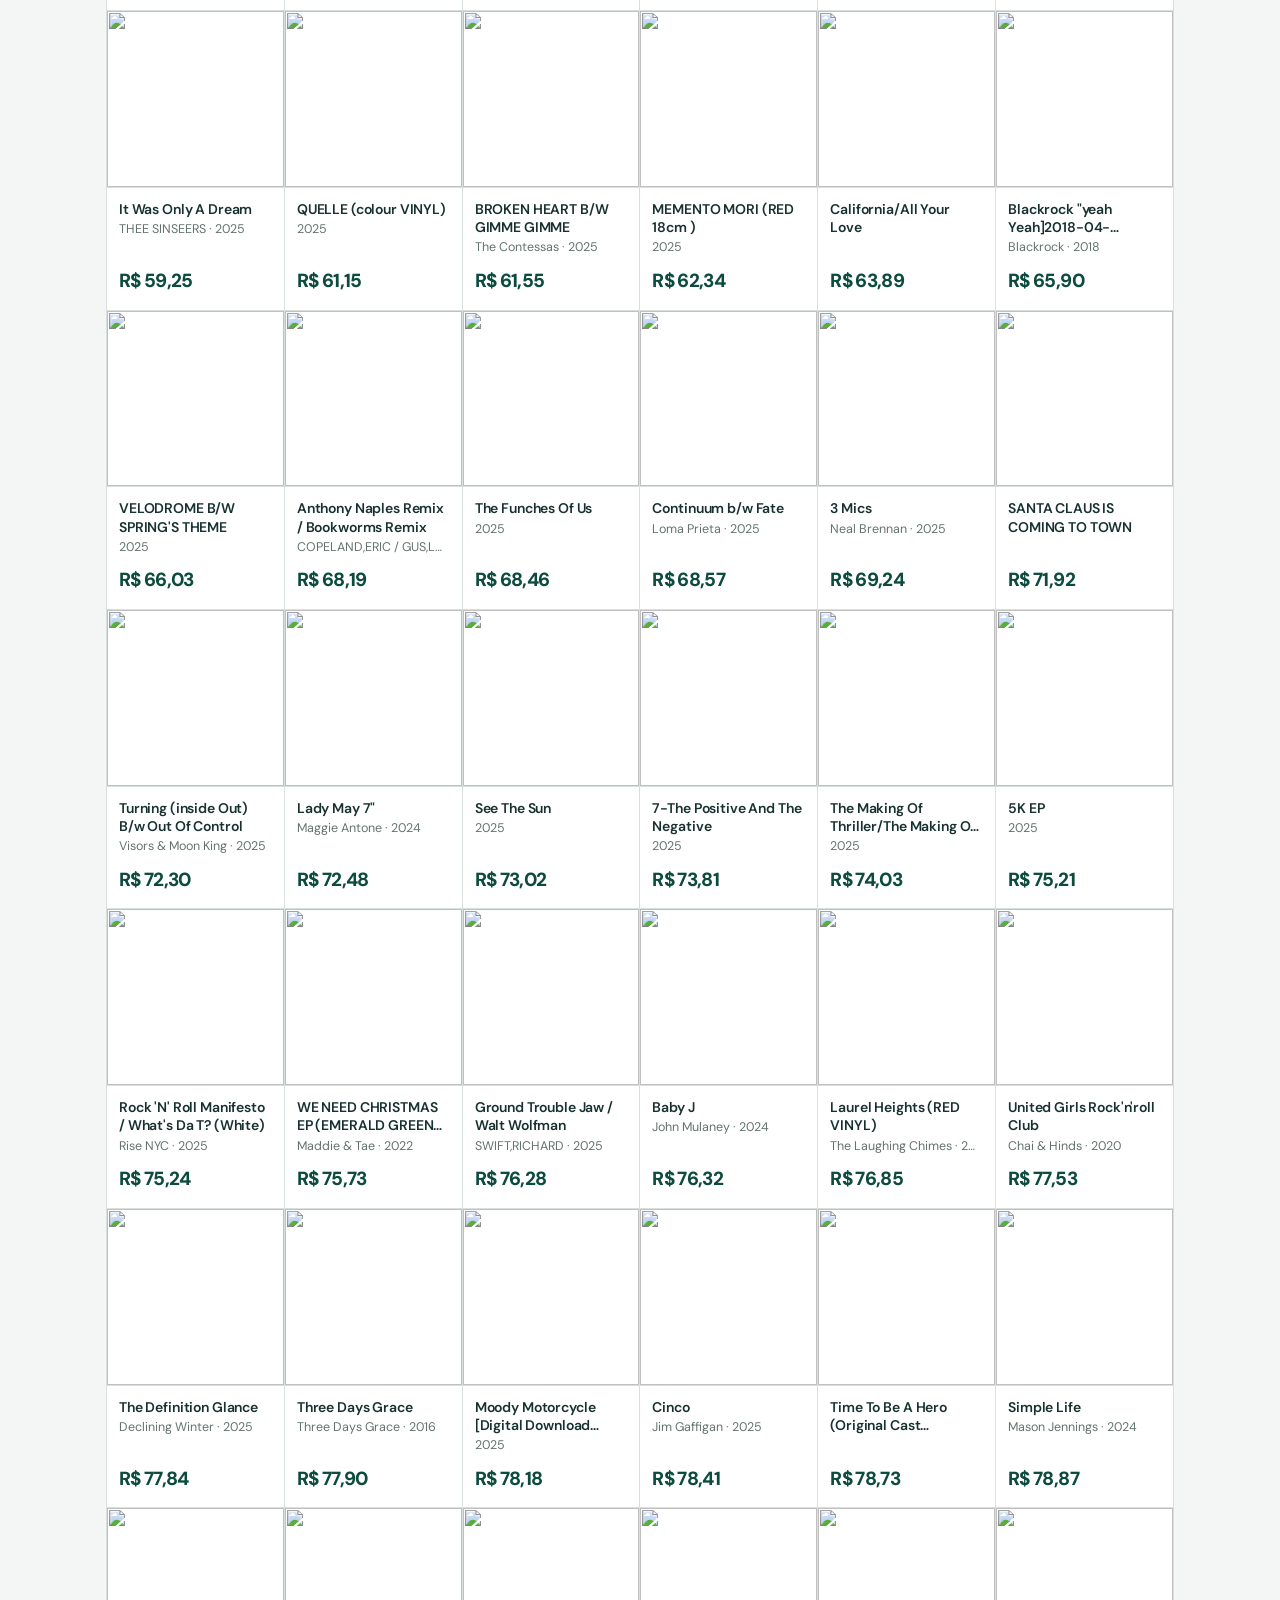
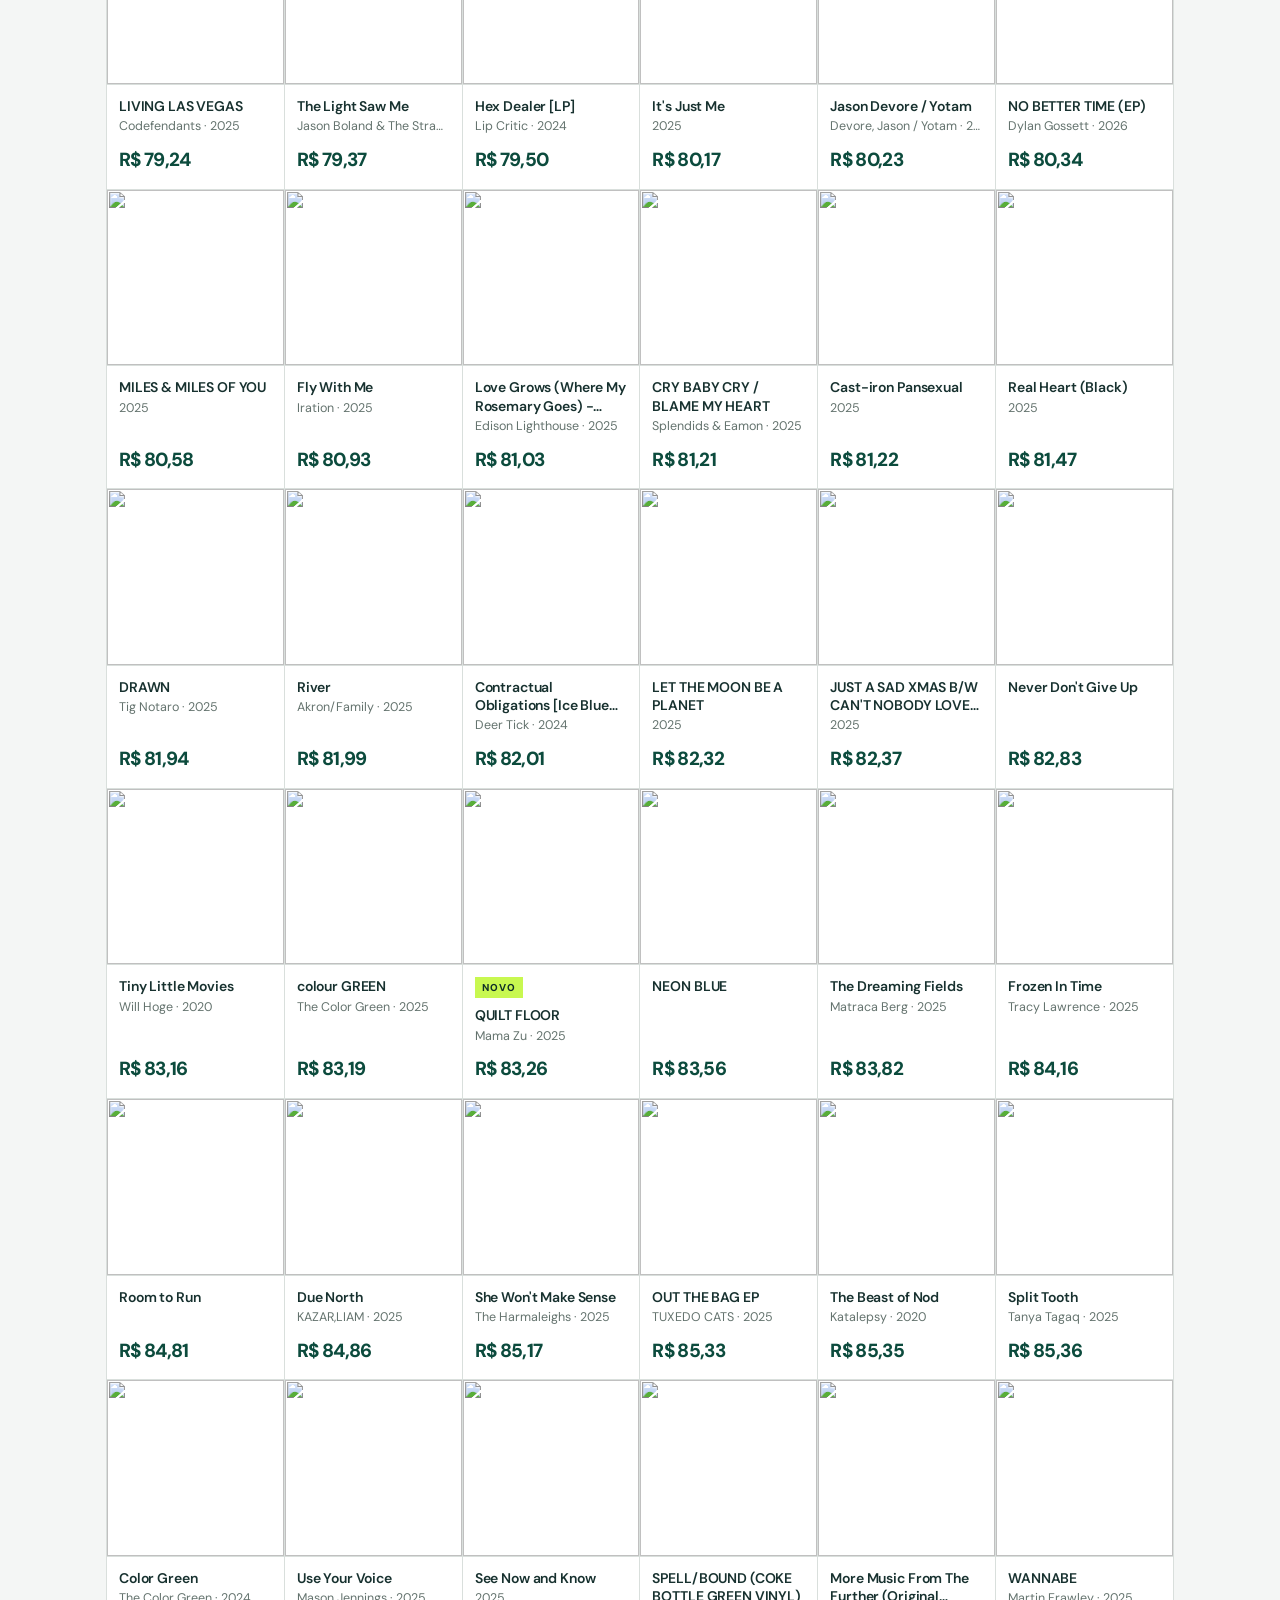
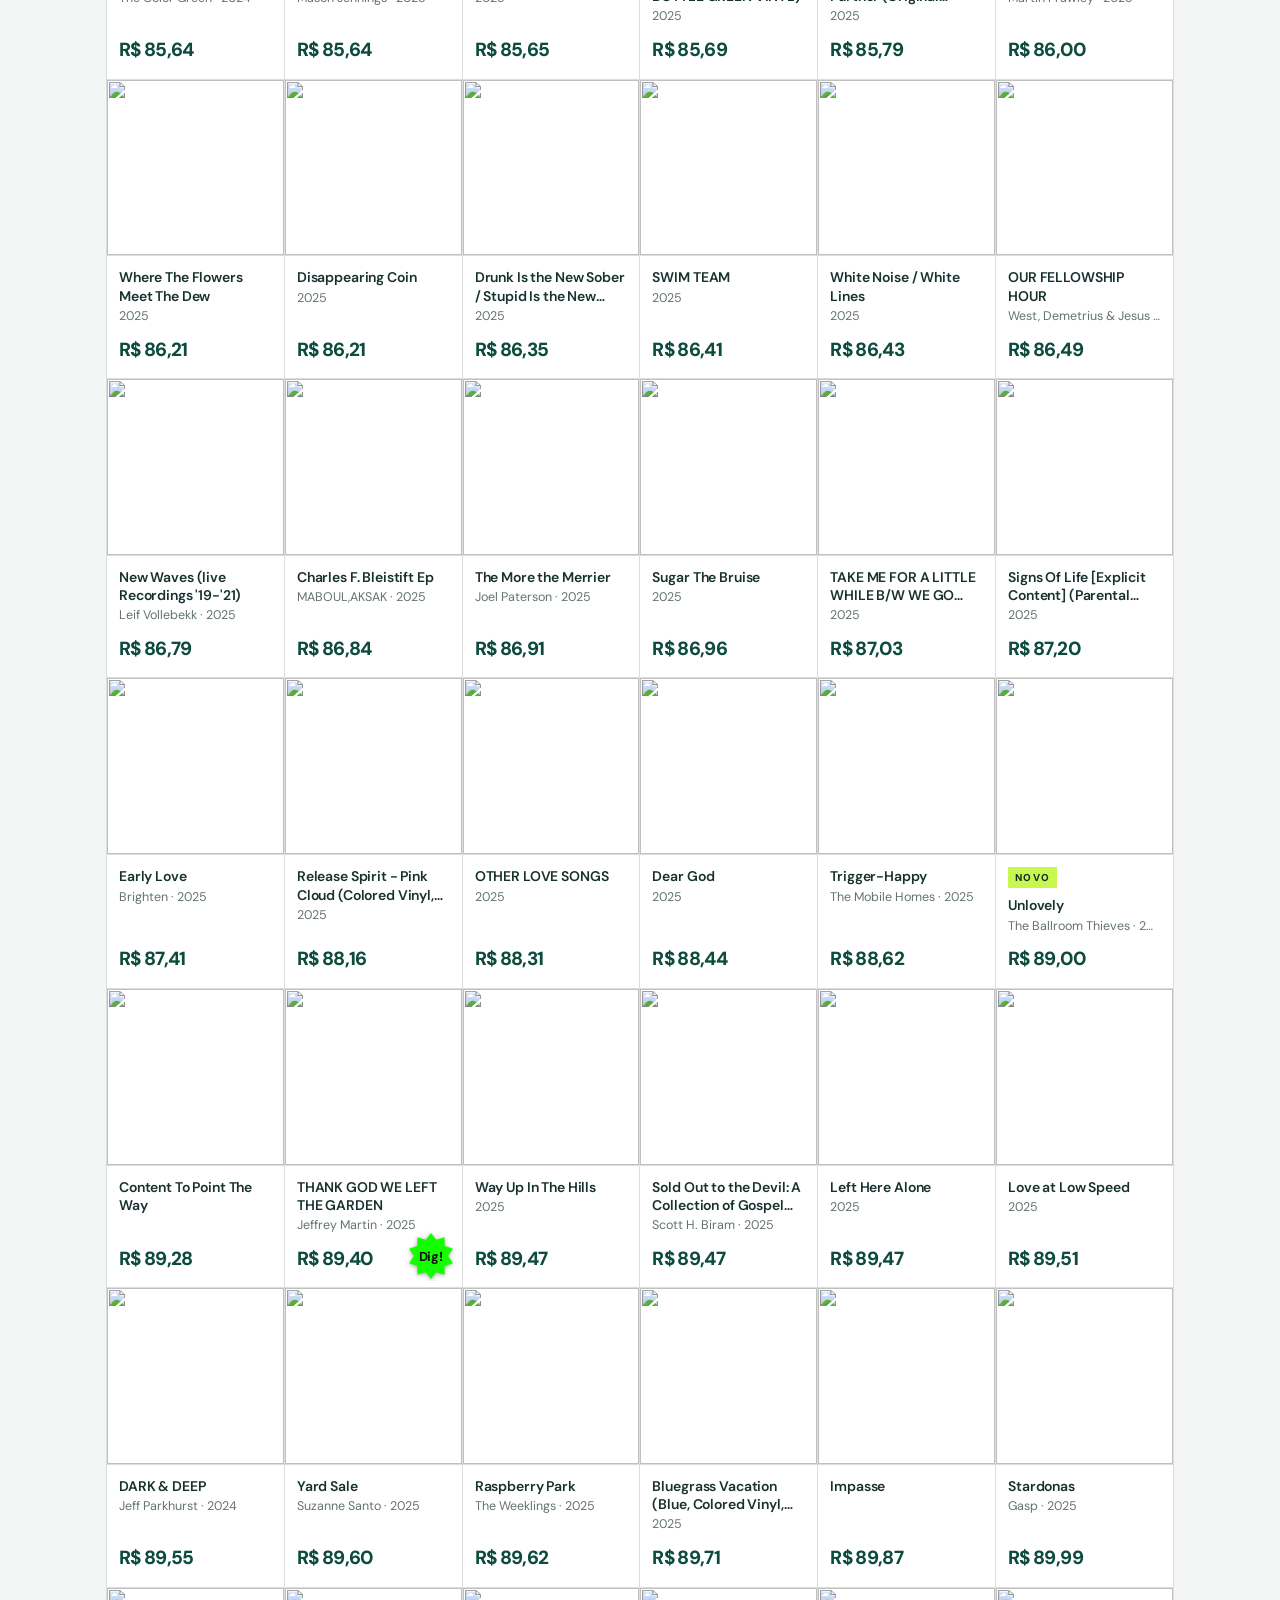
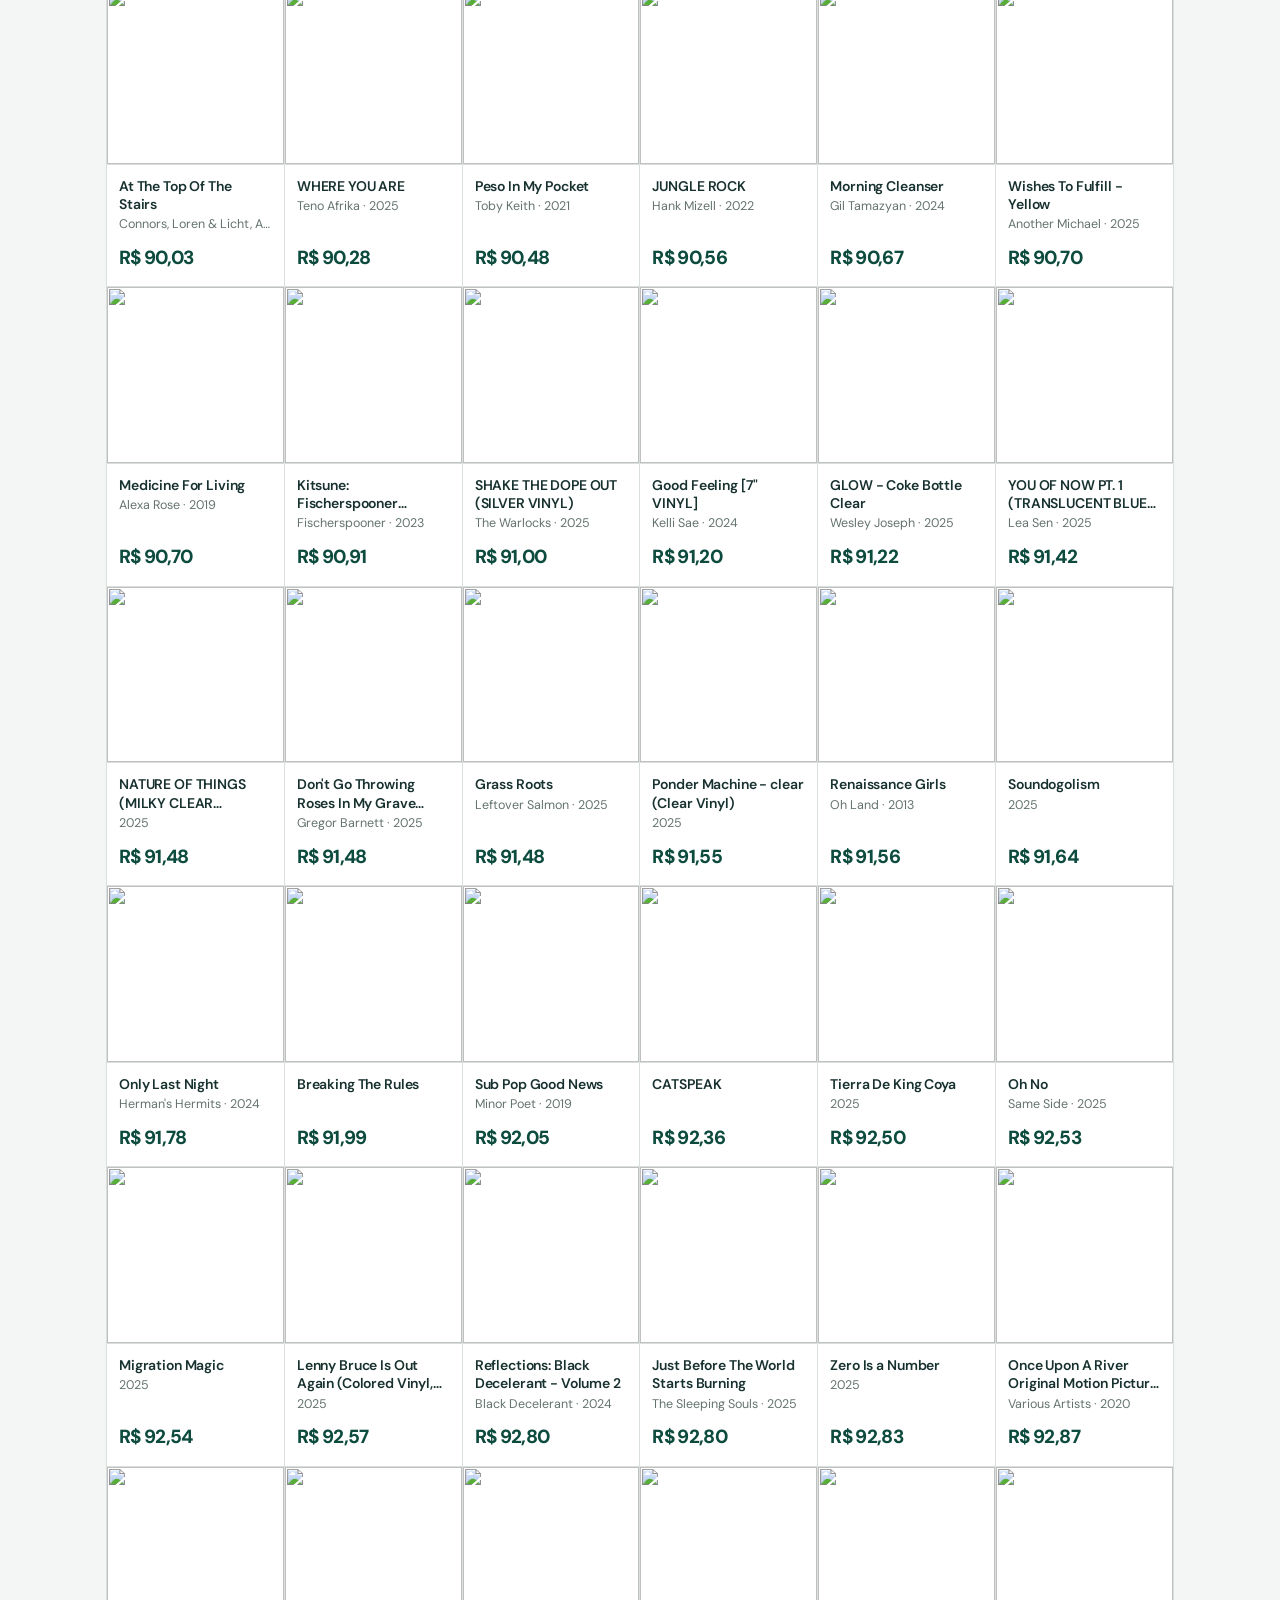
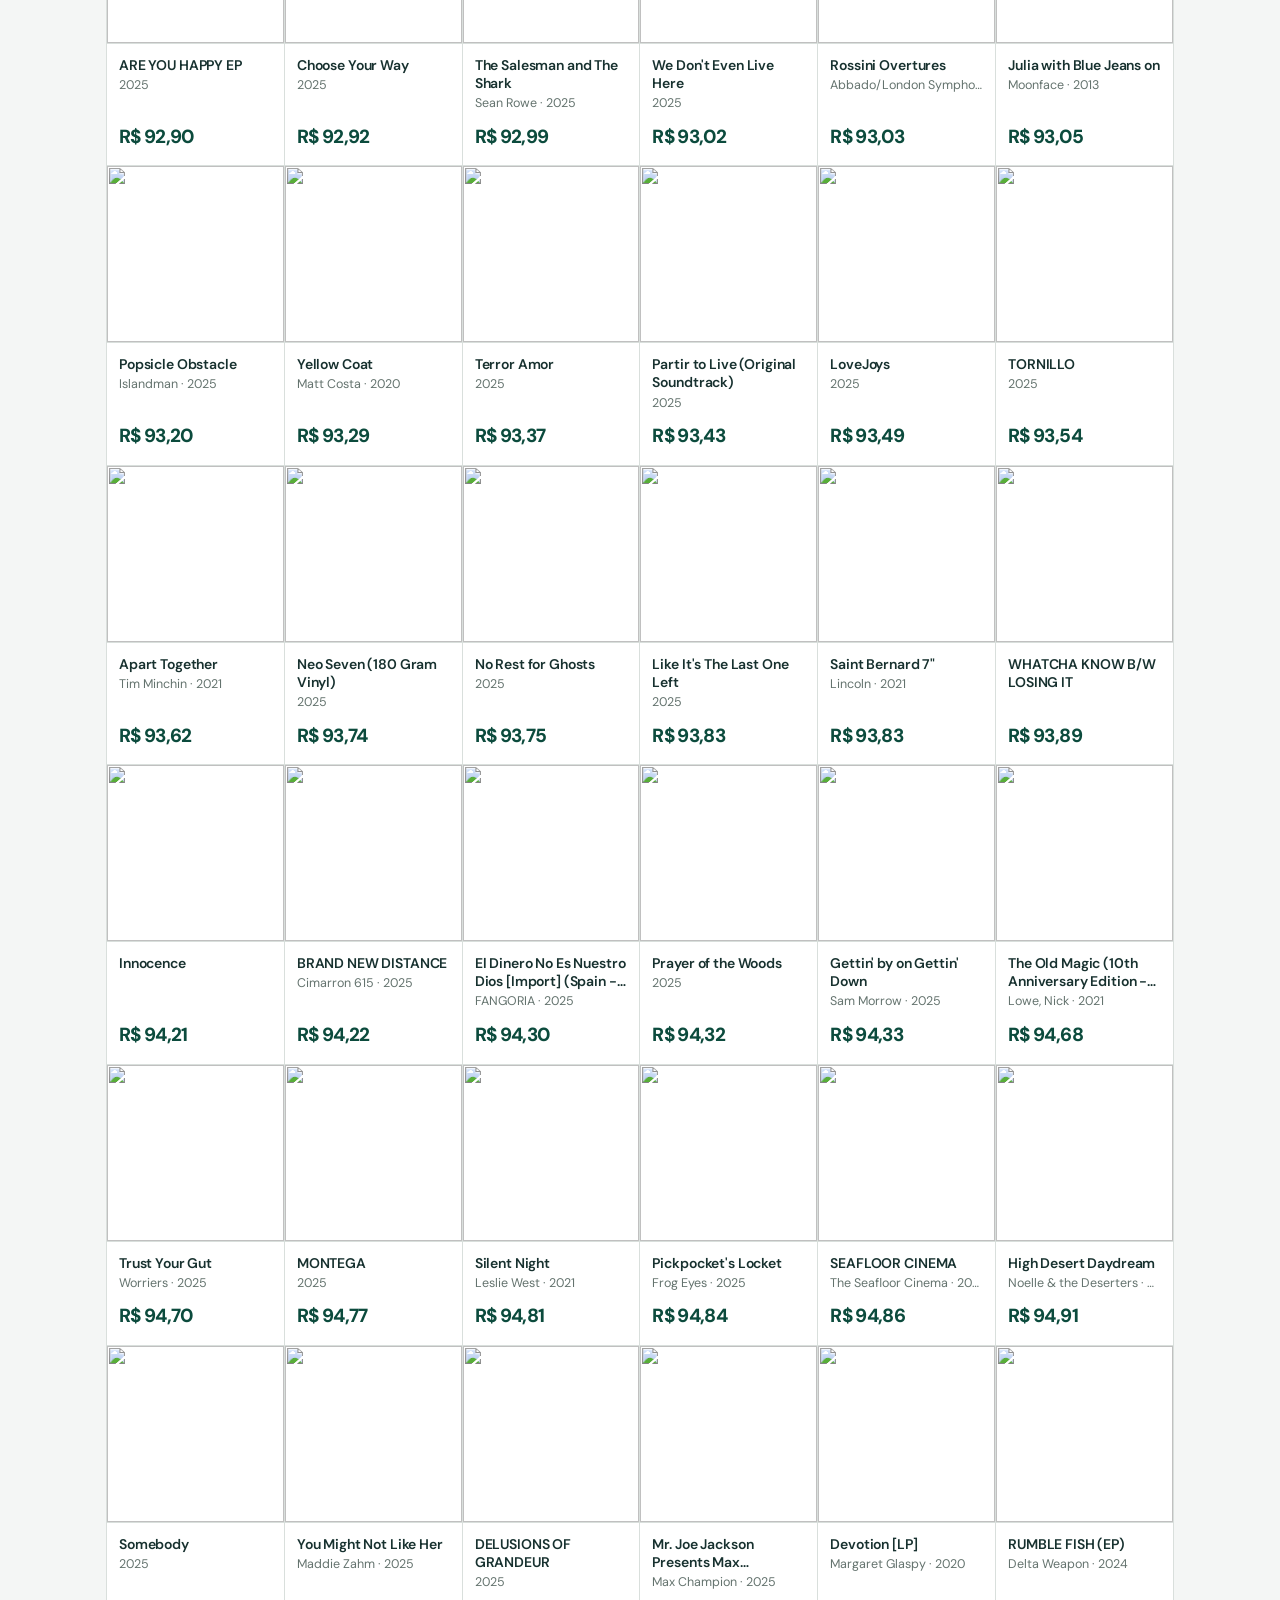
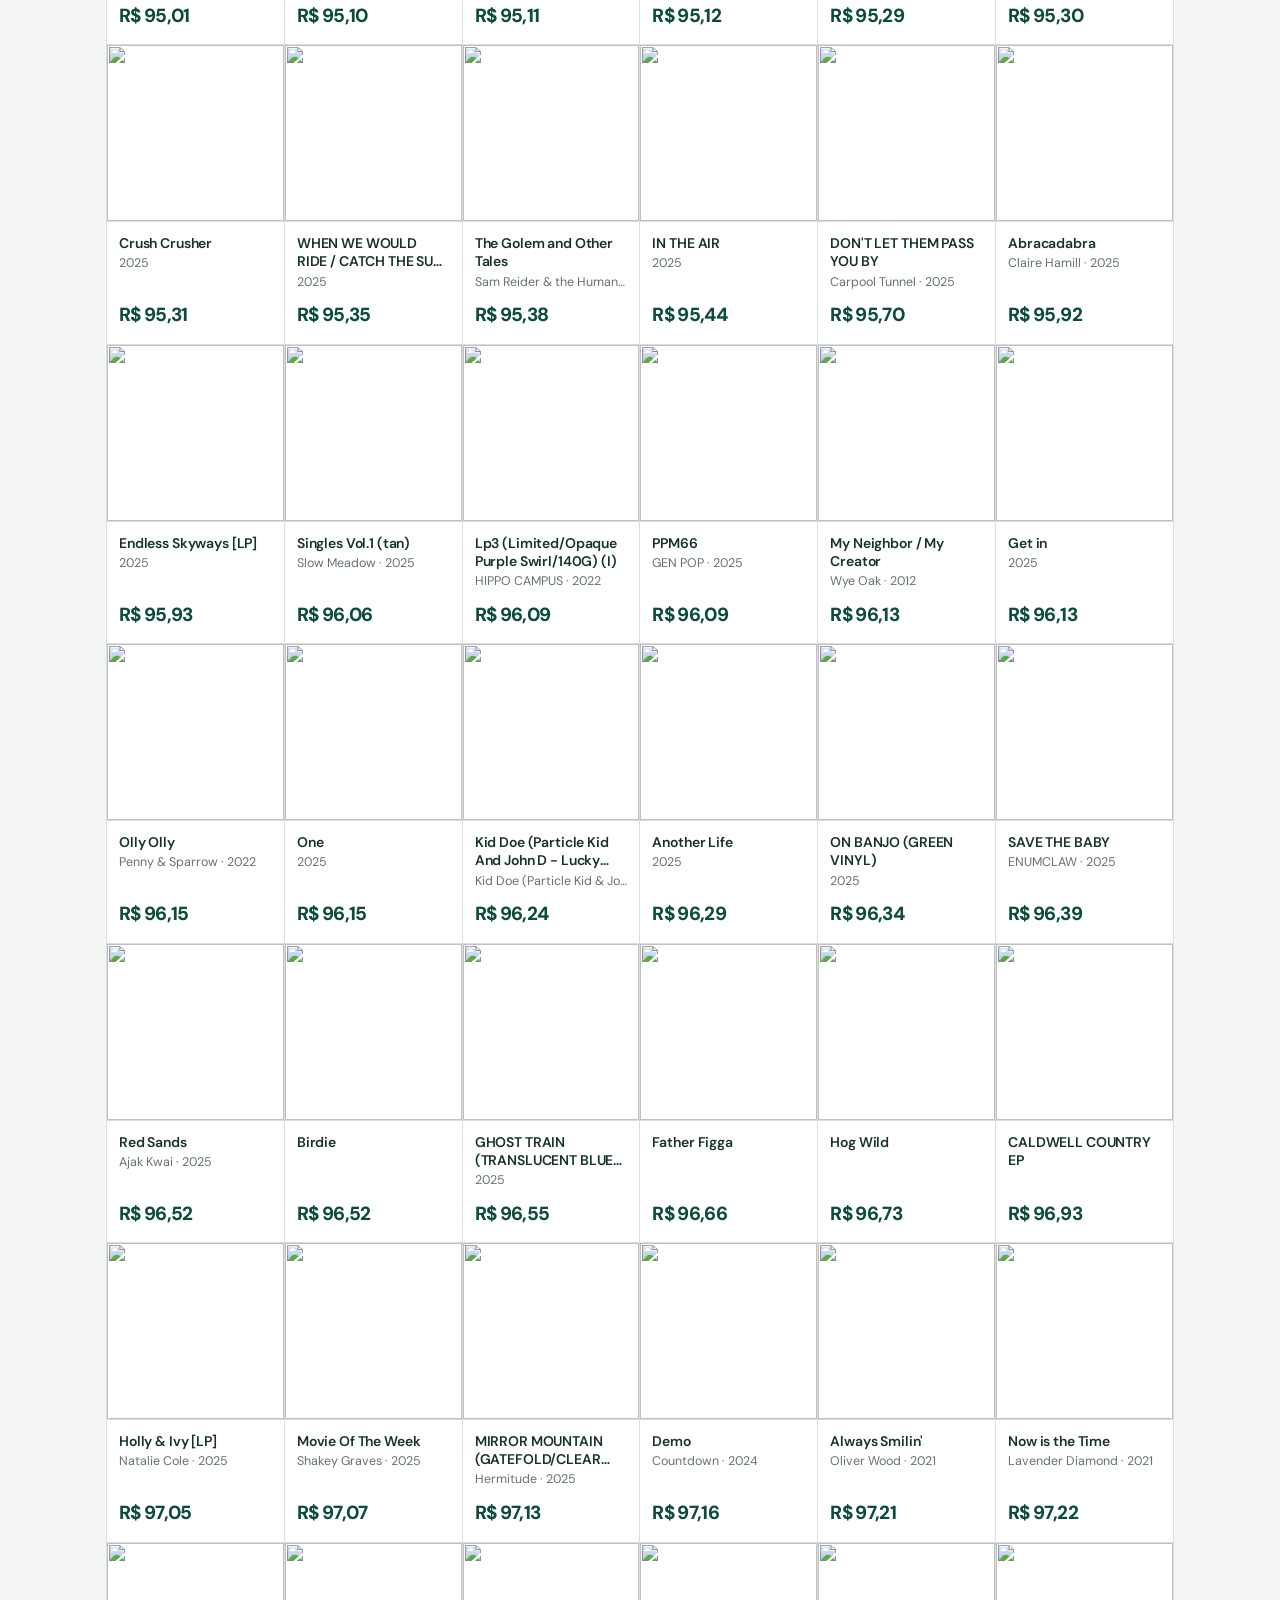
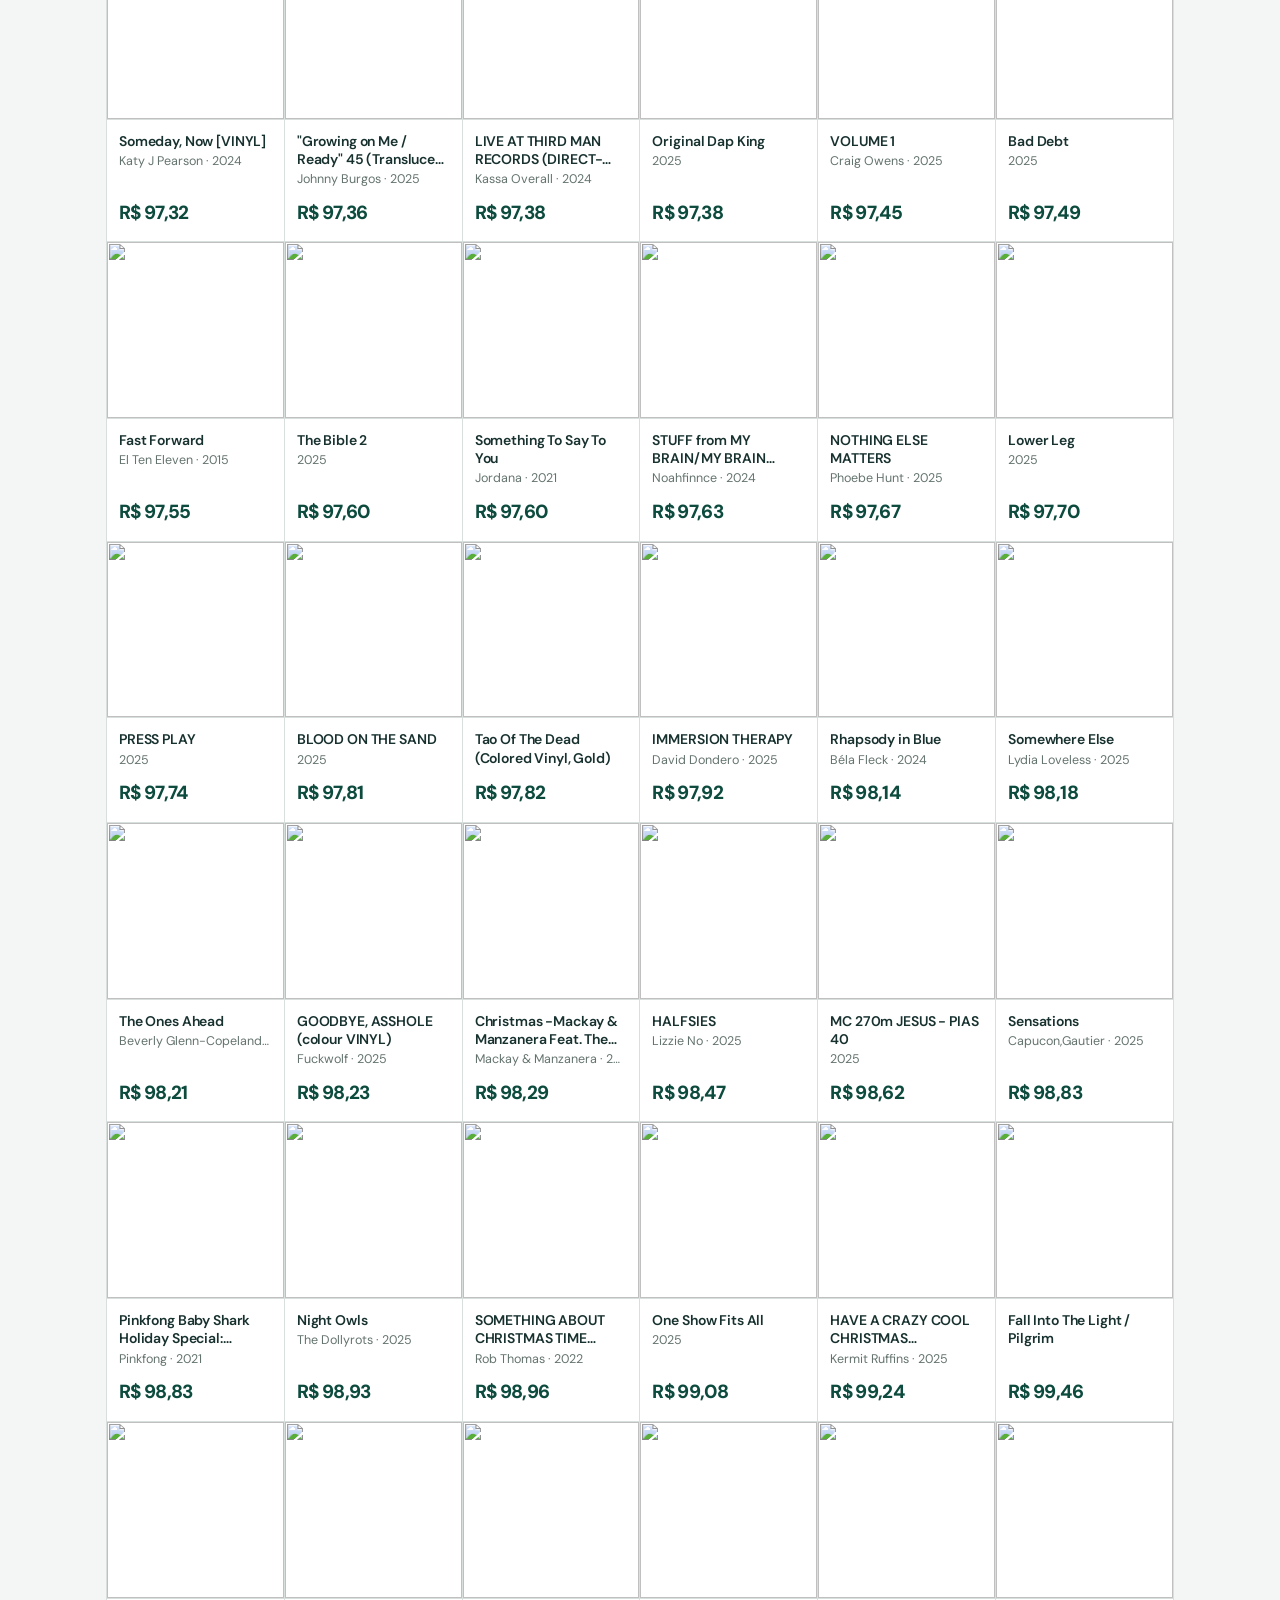
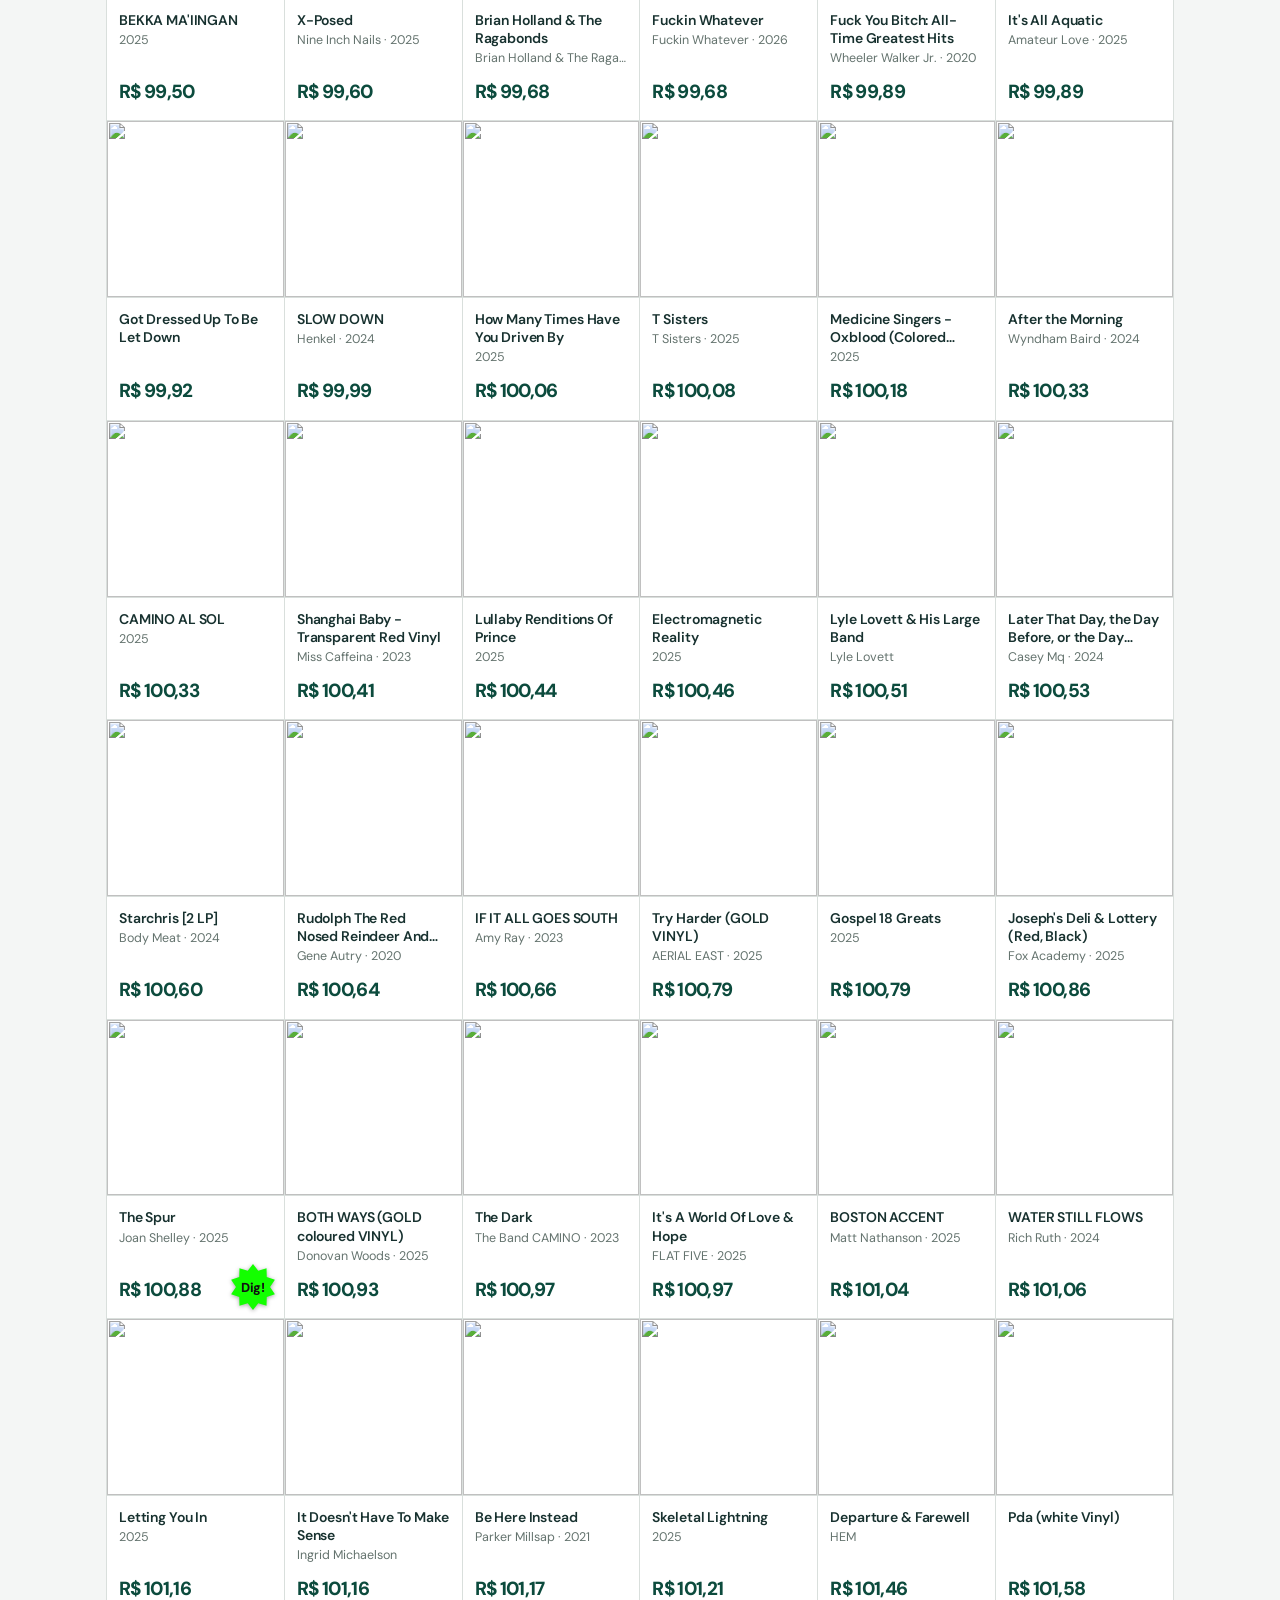
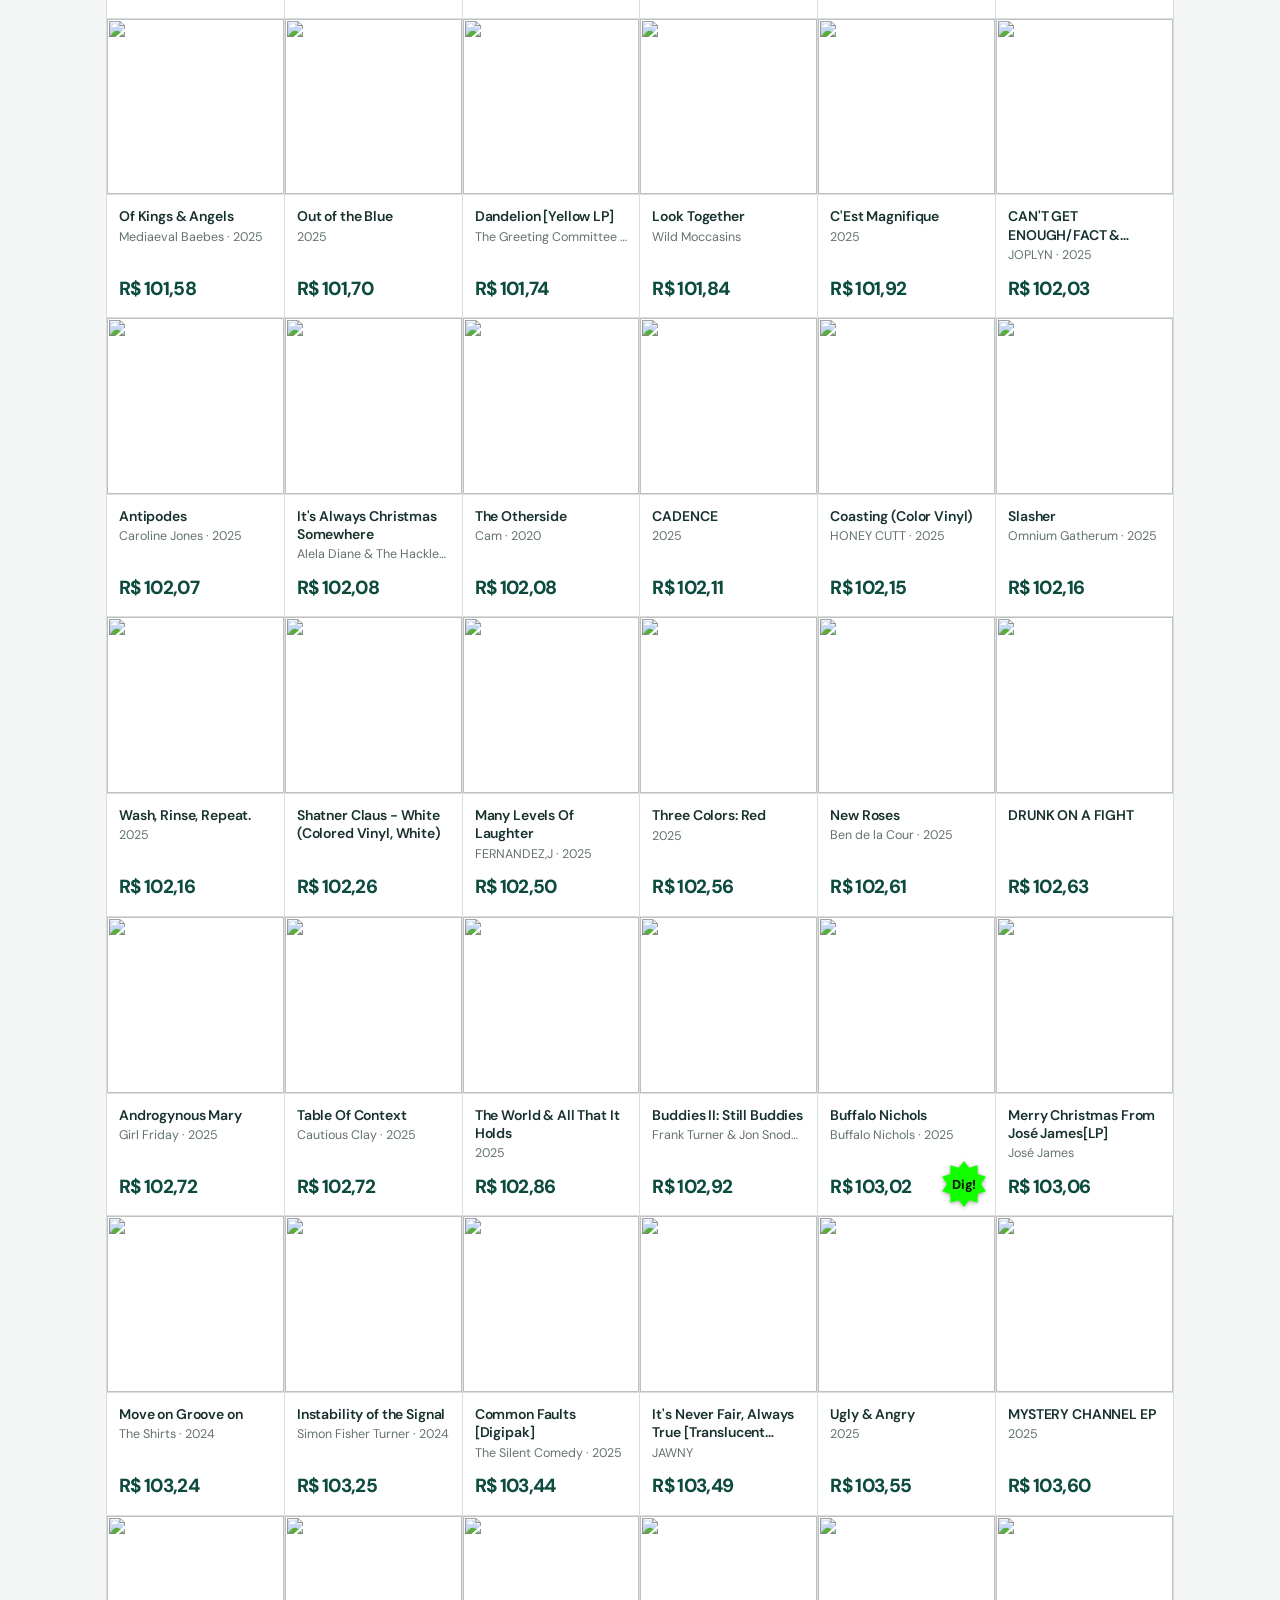
==== commit 81542435: "Add a Dig! Jazz page with the Amazon jazz vinyl under R$ 150 (version 3.3) The daily search now also" ====
--- a/index.html
+++ b/index.html
@@ -11,7 +11,7 @@
 <link rel="preconnect" href="https://fonts.googleapis.com">
 <link rel="preconnect" href="https://fonts.gstatic.com" crossorigin>
 <link href="https://fonts.googleapis.com/css2?family=DM+Sans:opsz,wght@9..40,400..800&display=swap" rel="stylesheet">
-<link rel="stylesheet" href="estilo.css?v=3.1">
+<link rel="stylesheet" href="estilo.css?v=3.3">
 </head>
 <body>
 <header class="topo">
@@ -20,7 +20,7 @@
       <h1><a href="./" class="logo"><i class="marca" aria-hidden="true"></i><b>Dig<span>Amazon</span></b></a></h1>
       <div class="sub" id="sub"></div>
     </div>
-    <nav class="acoes-topo"><a class="link-topo" href="dig.html">Dig! Discover</a></nav>
+    <nav class="acoes-topo"><a class="link-topo" href="dig.html">Dig! Discover</a><a class="link-topo" href="jazz.html">Dig! Jazz</a></nav>
   </div>
   <div id="status" role="status"></div>
 </header>
@@ -52,9 +52,9 @@
   <nav class="paginas" id="paginas" aria-label="Páginas"></nav>
 </main>
 
-<footer class="rodape">DigAmazon · versão 3.1</footer>
+<footer class="rodape">DigAmazon · versão 3.3</footer>
 
-<script src="comum.js?v=3.1"></script>
+<script src="comum.js?v=3.3"></script>
 <script>
 // Estrela de 10 pontas; gira por trás do texto, que fica parado.
 const ESTRELA = '<svg viewBox="0 0 100 100" aria-hidden="true"><polygon points="50,0 61.4,14.8 79.4,9.5 79.9,28.3 97.6,34.5 87,50 97.6,65.5 79.9,71.7 79.4,90.5 61.4,85.2 50,100 38.6,85.2 20.6,90.5 20.1,71.7 2.4,65.5 13,50 2.4,34.5 20.1,28.3 20.6,9.5 38.6,14.8"/></svg><b>Dig!</b>';
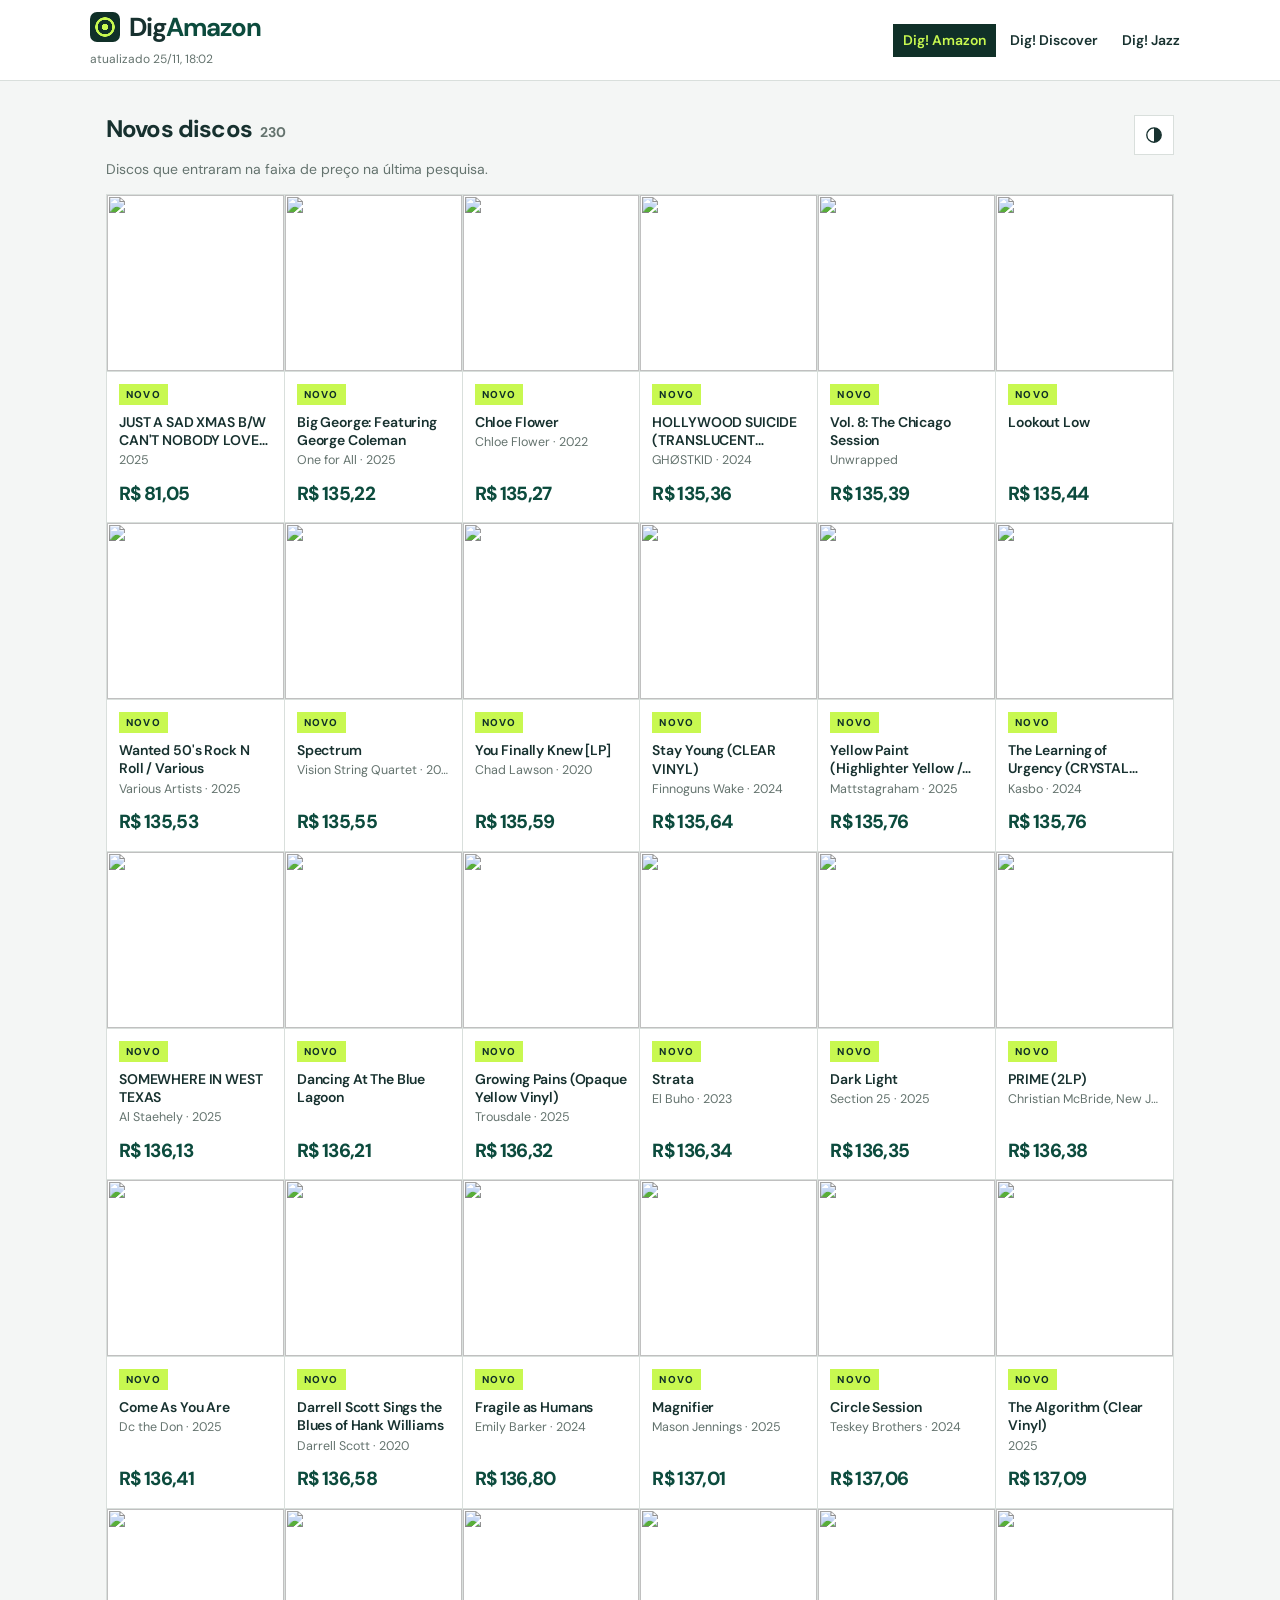
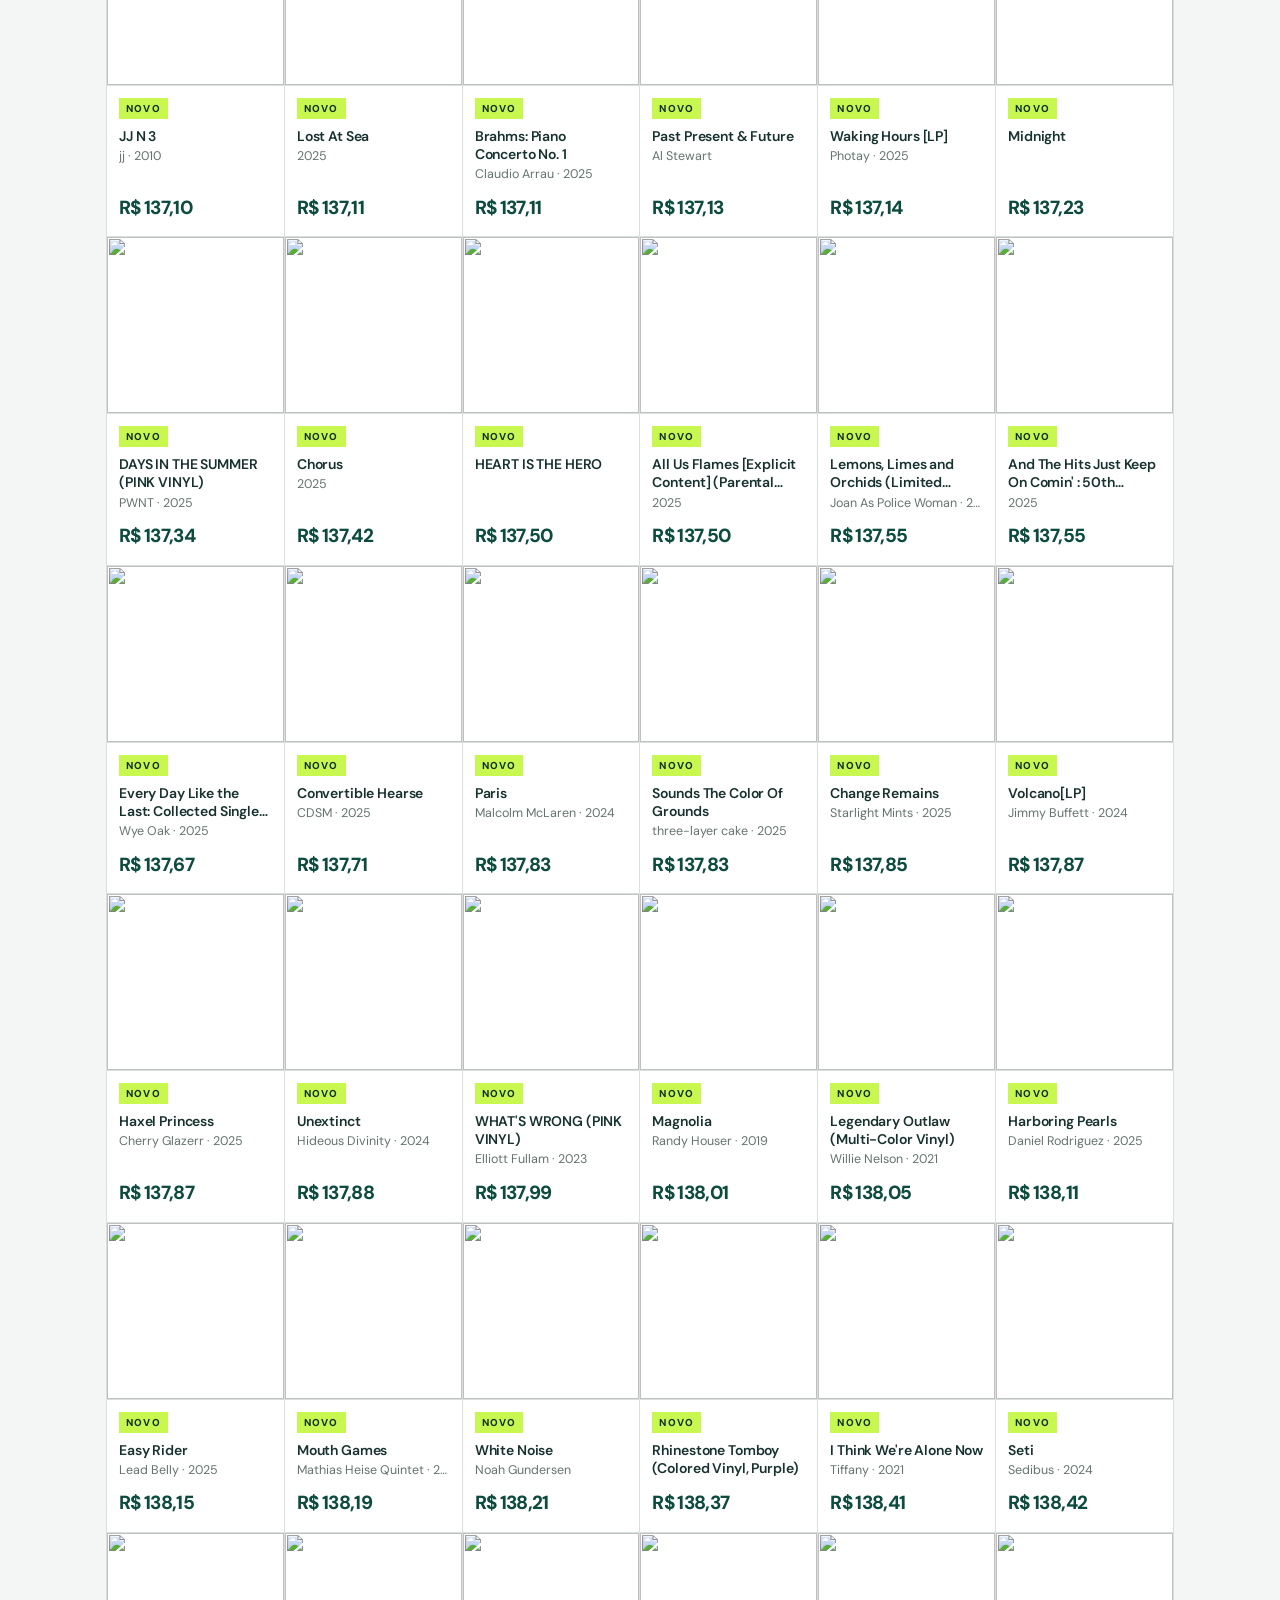
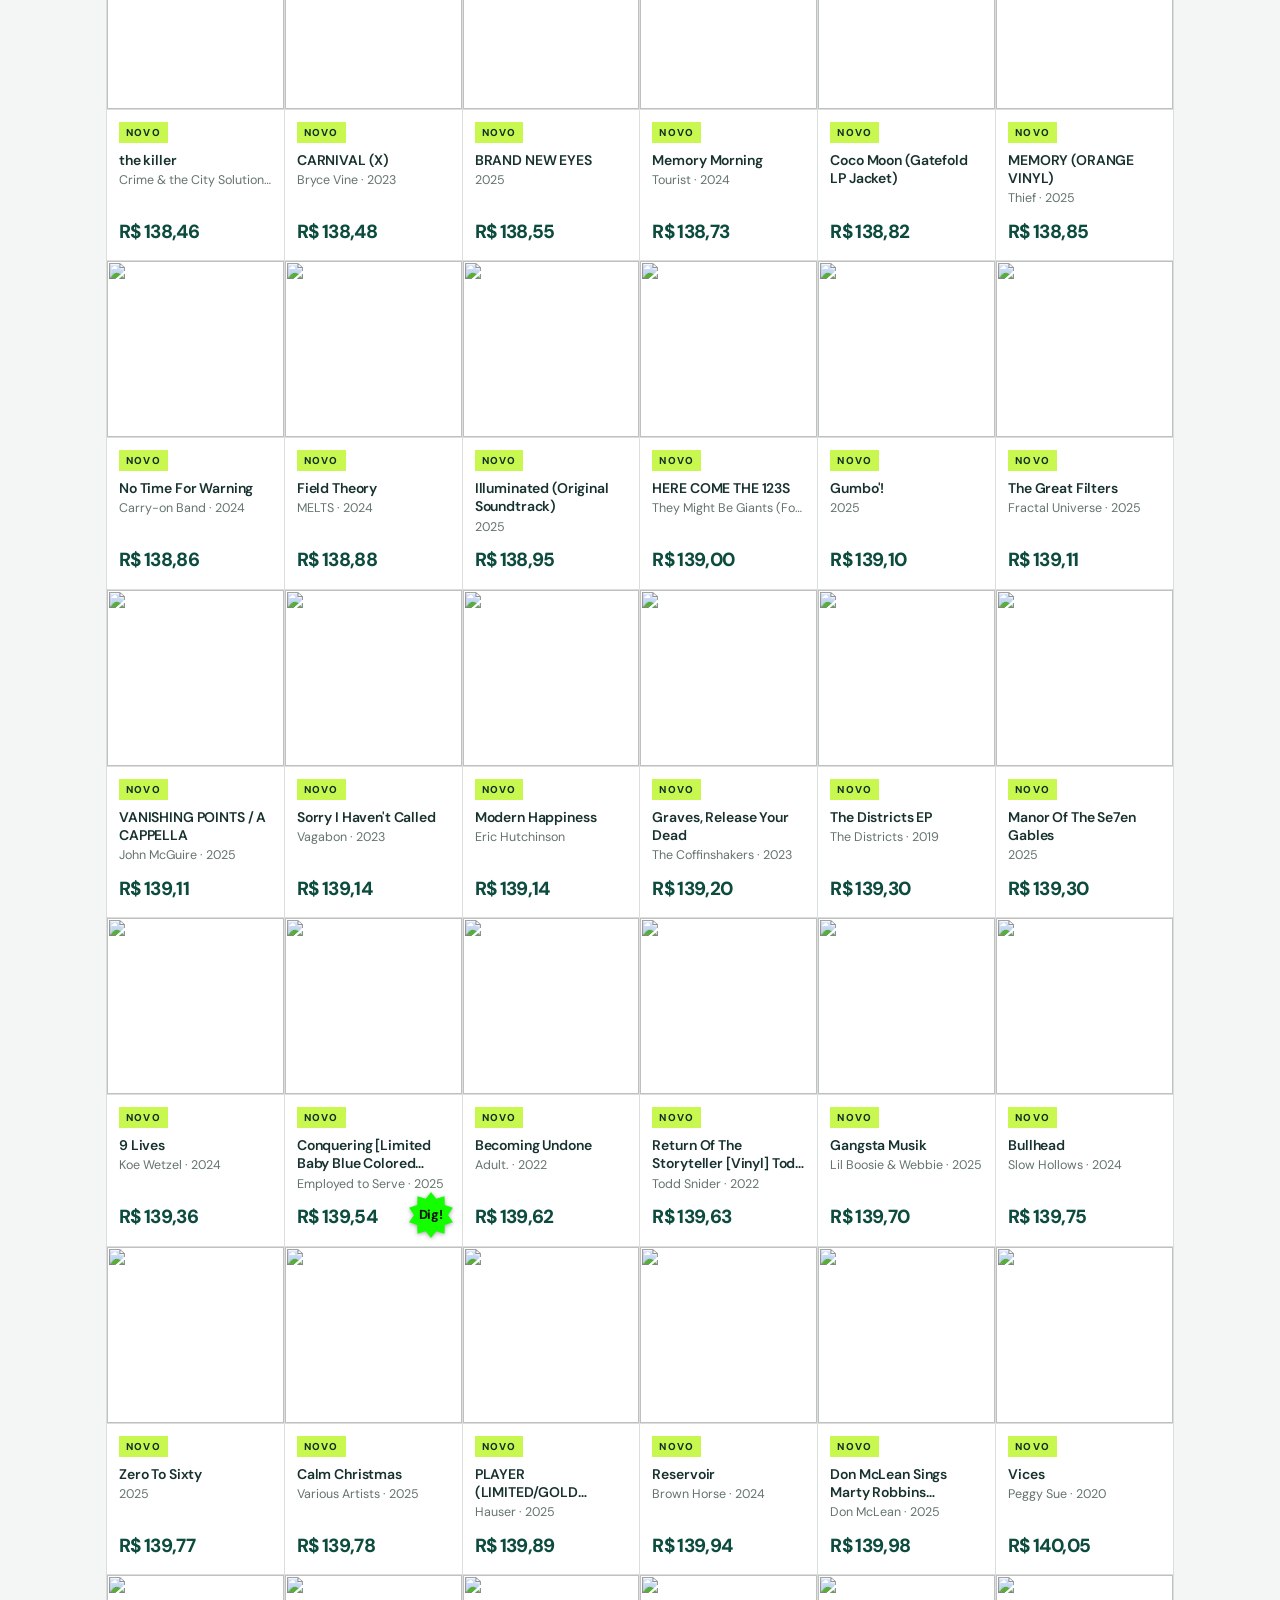
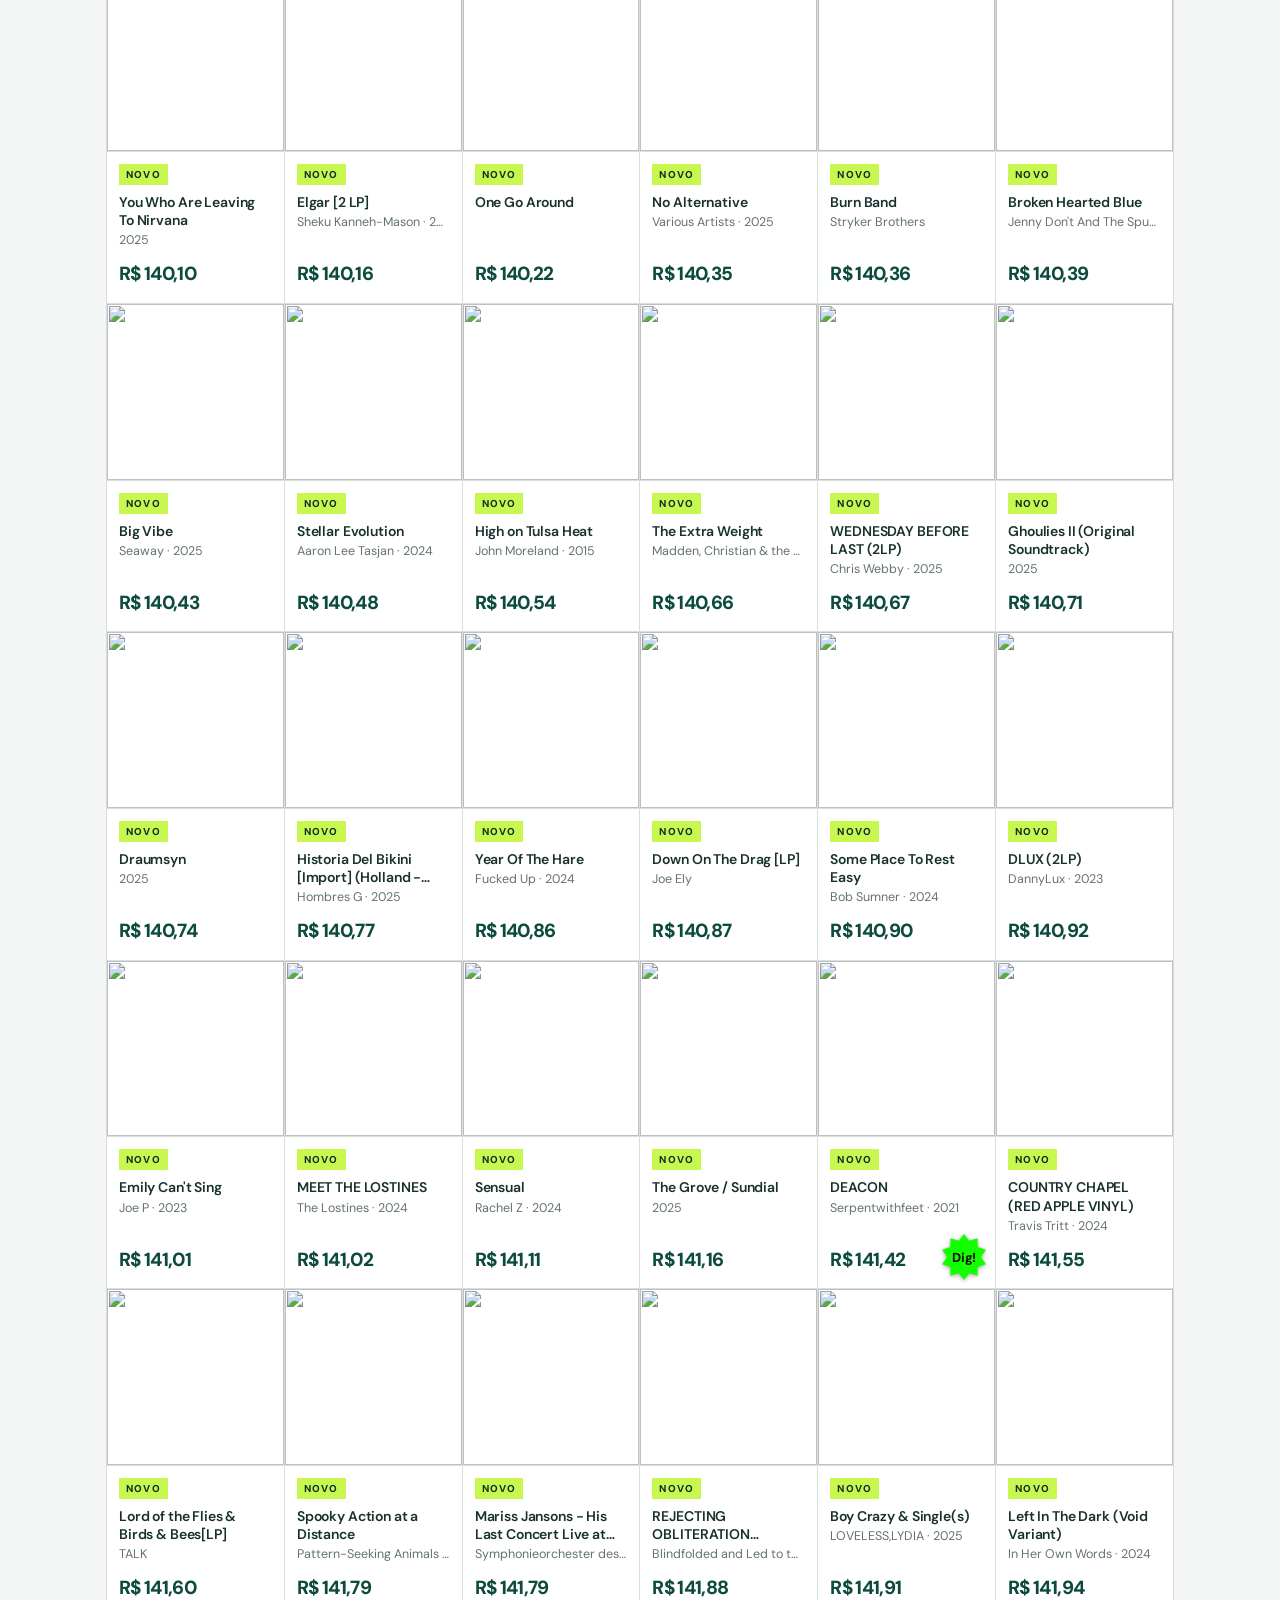
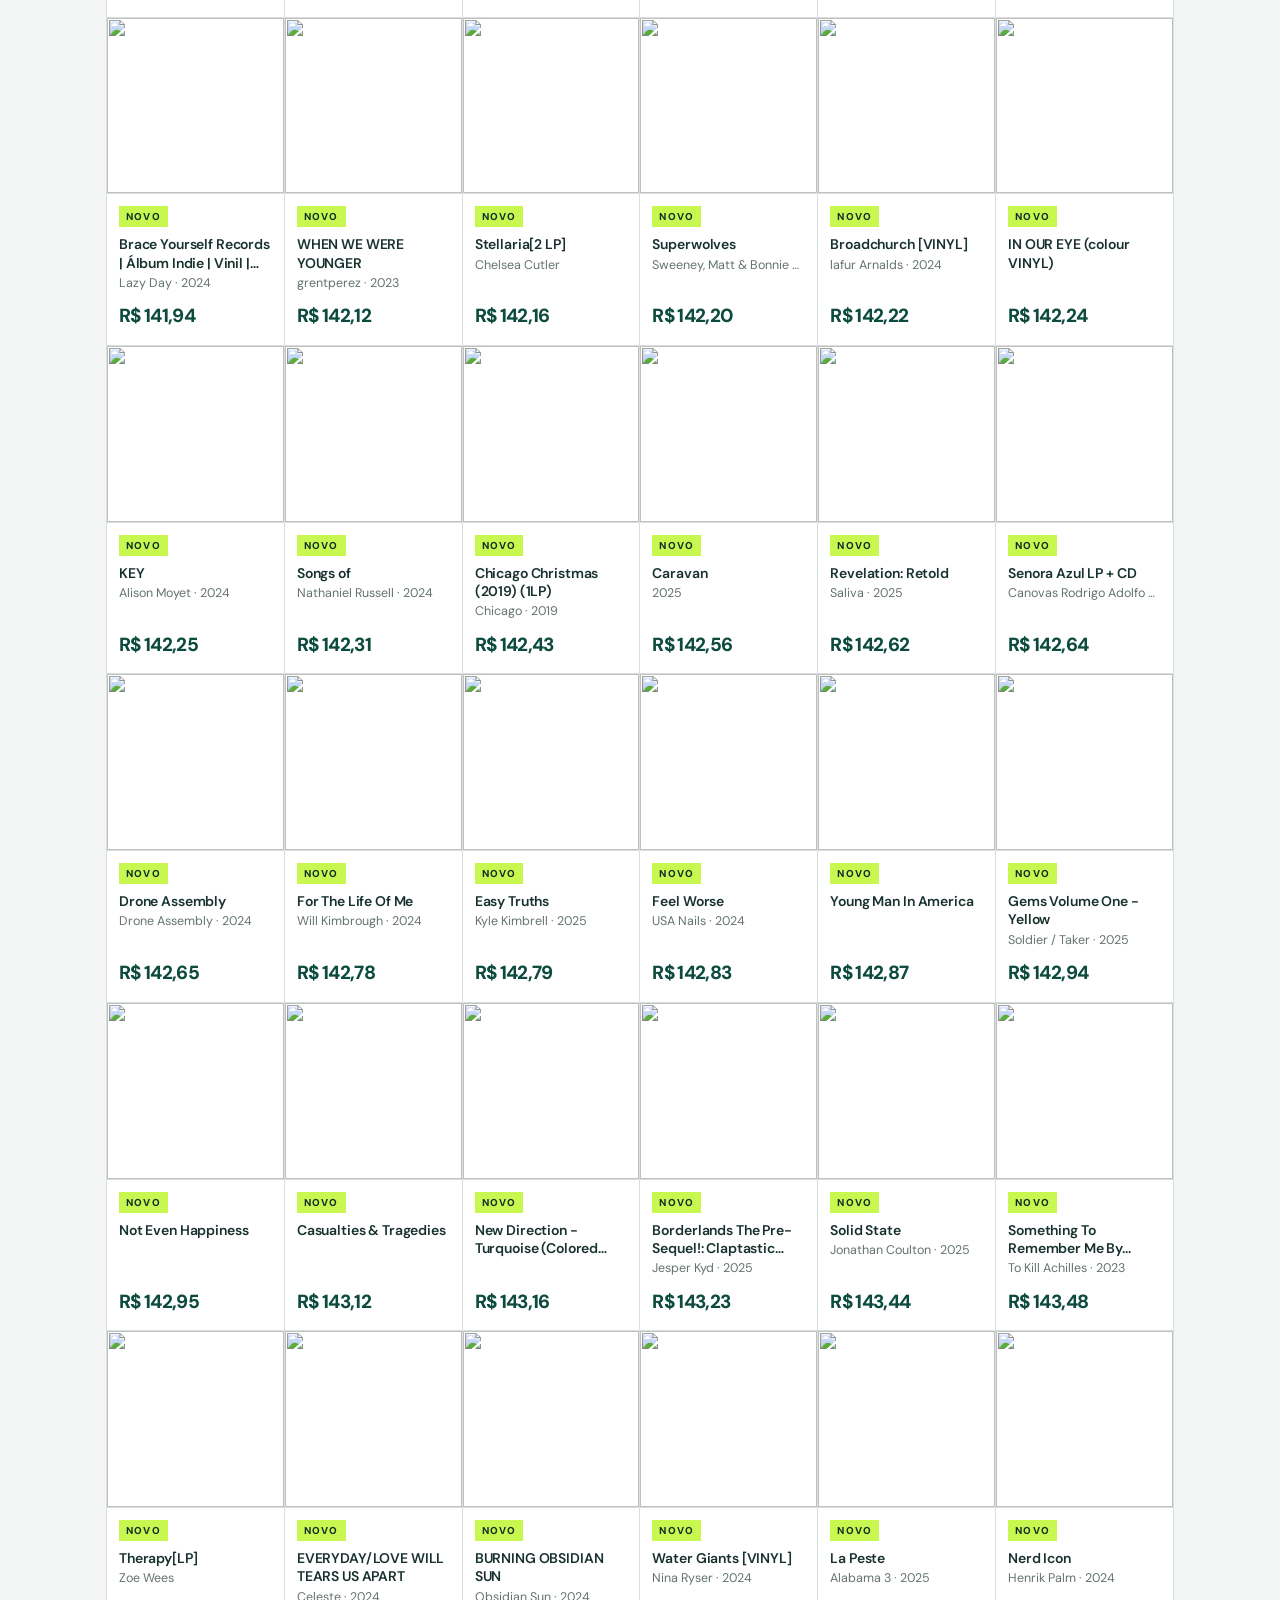
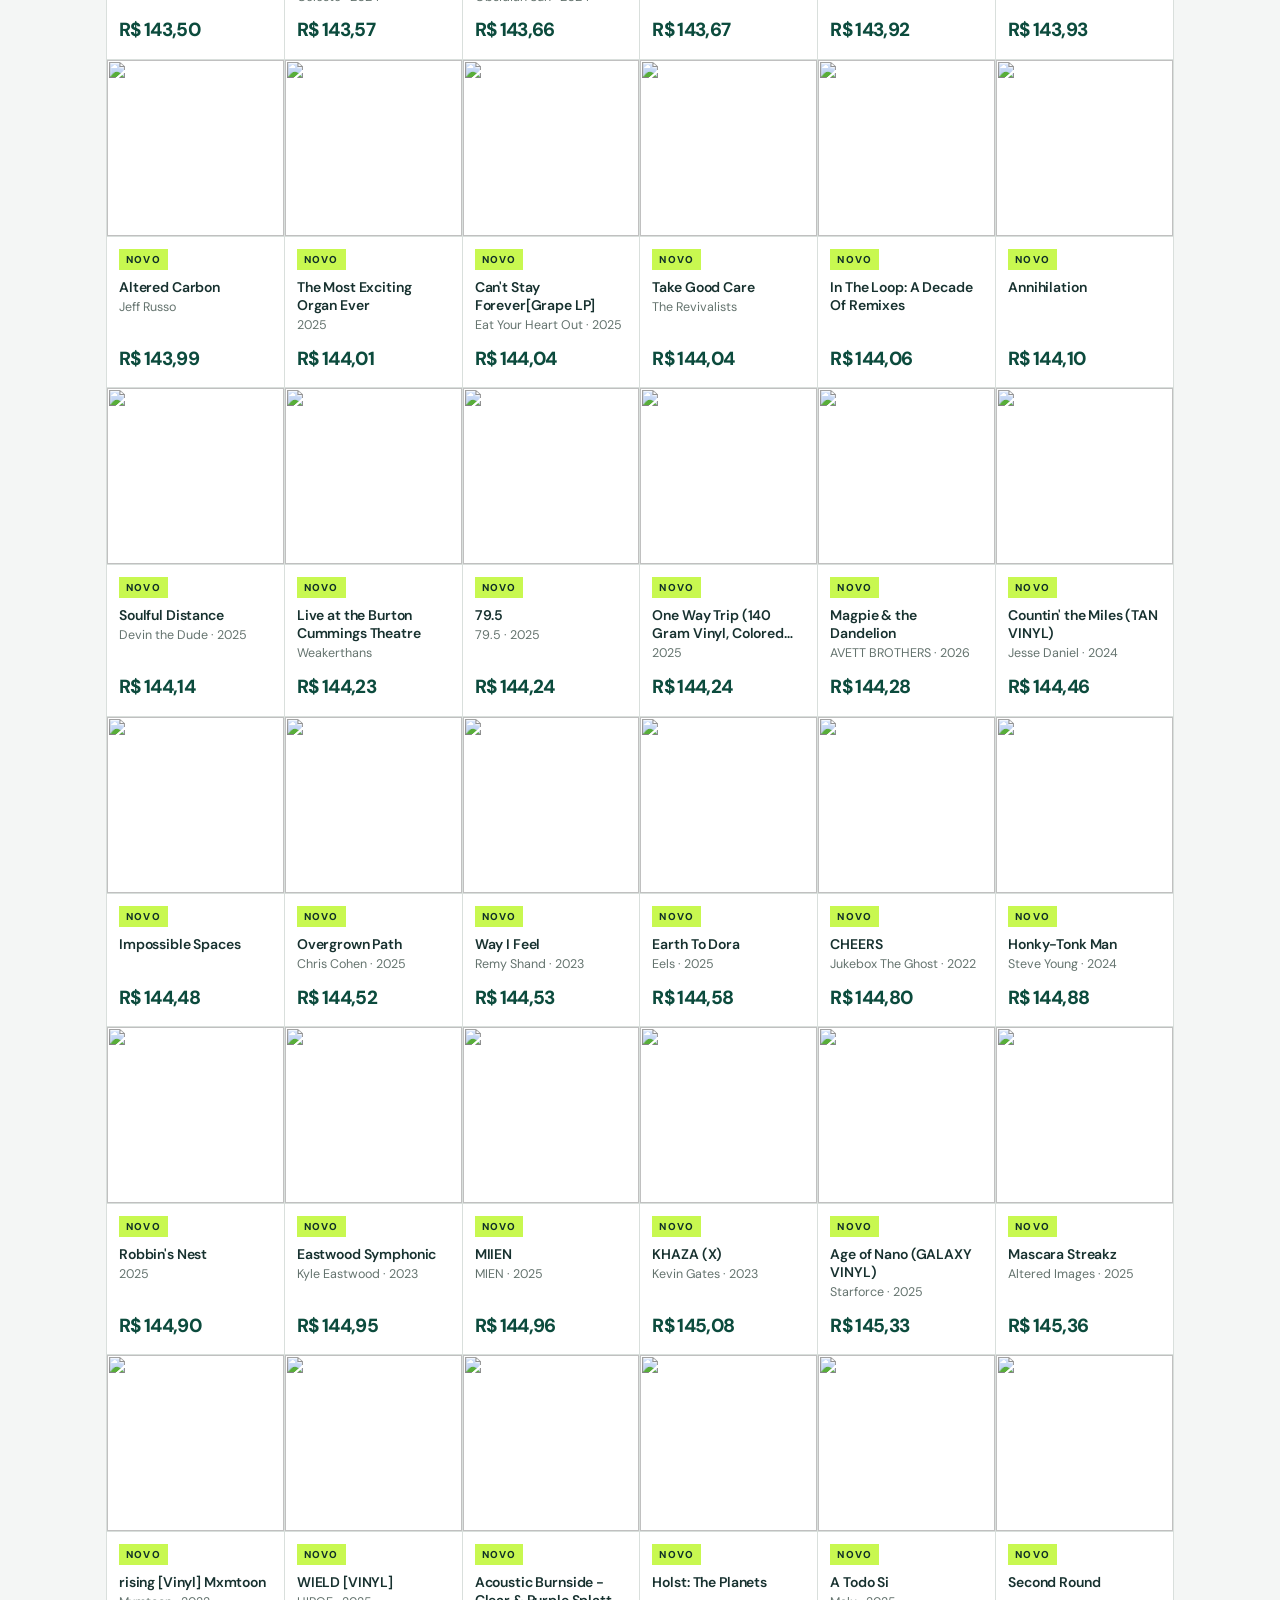
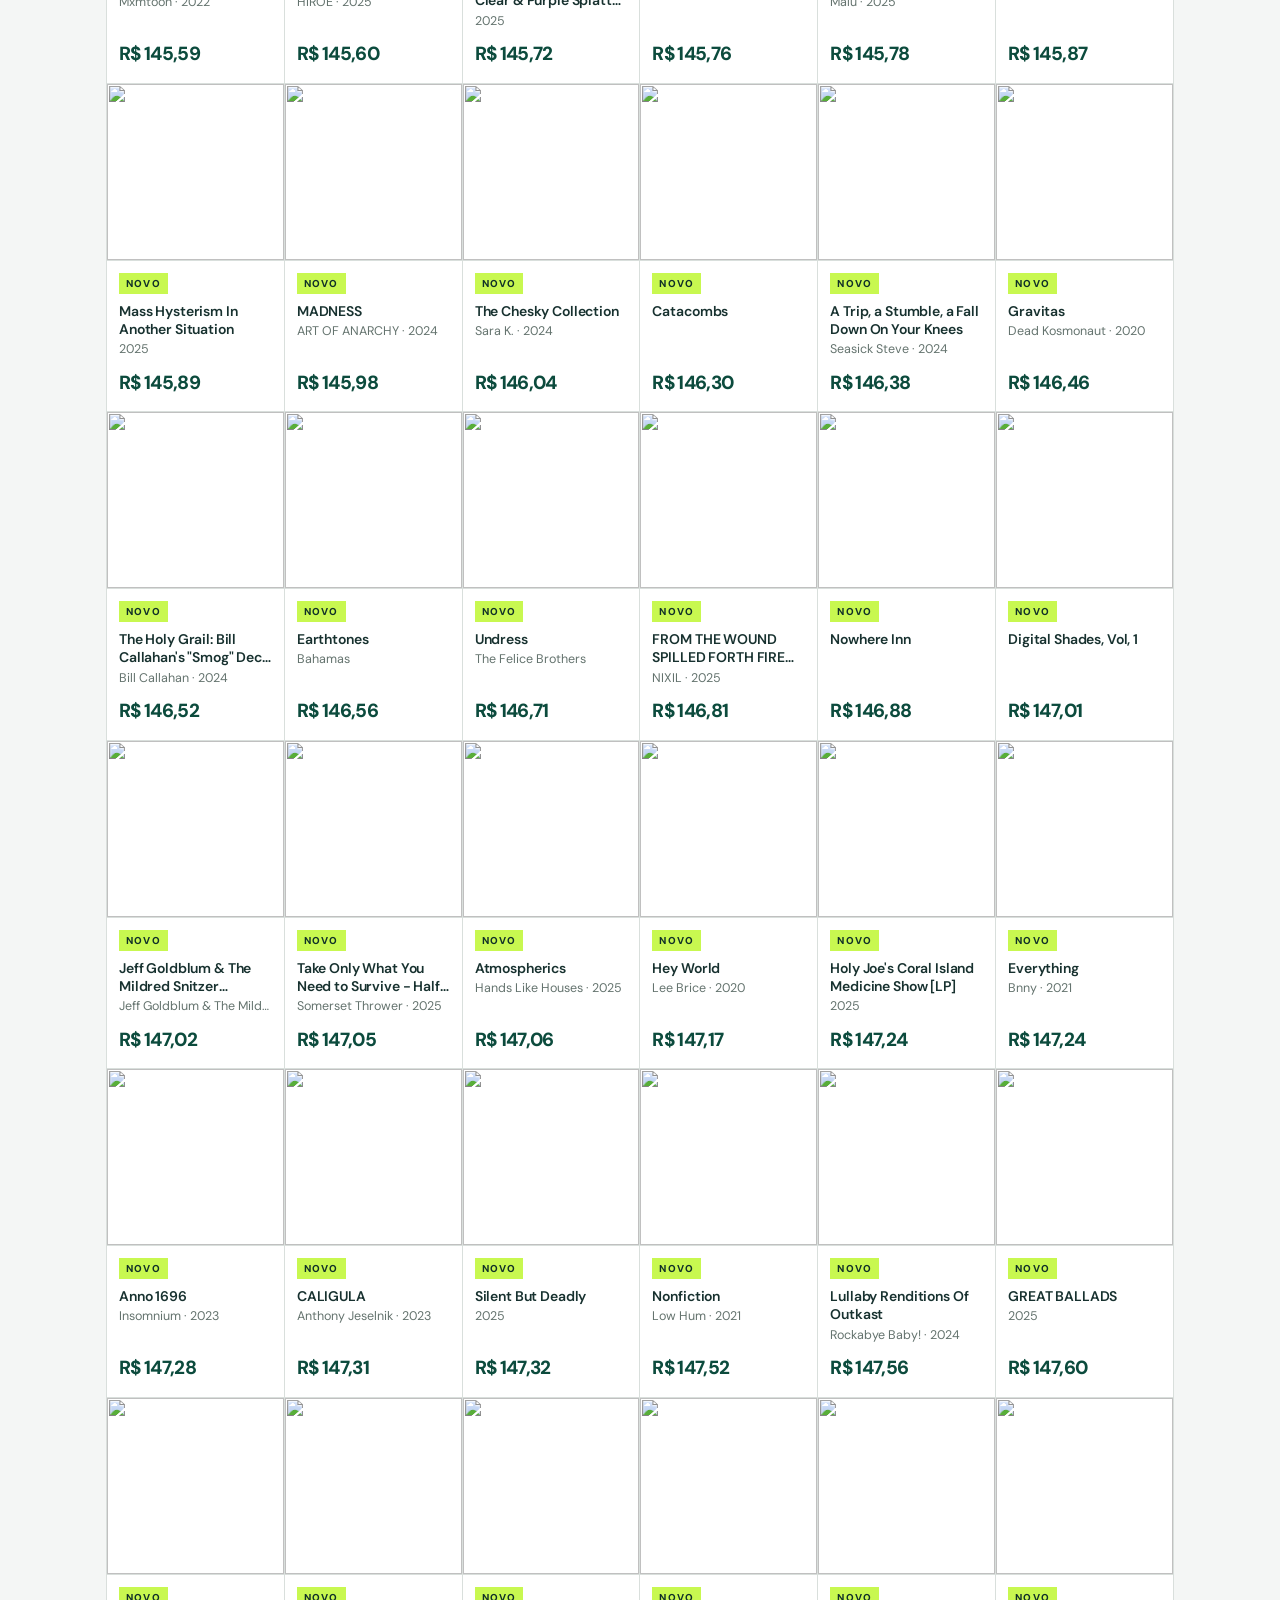
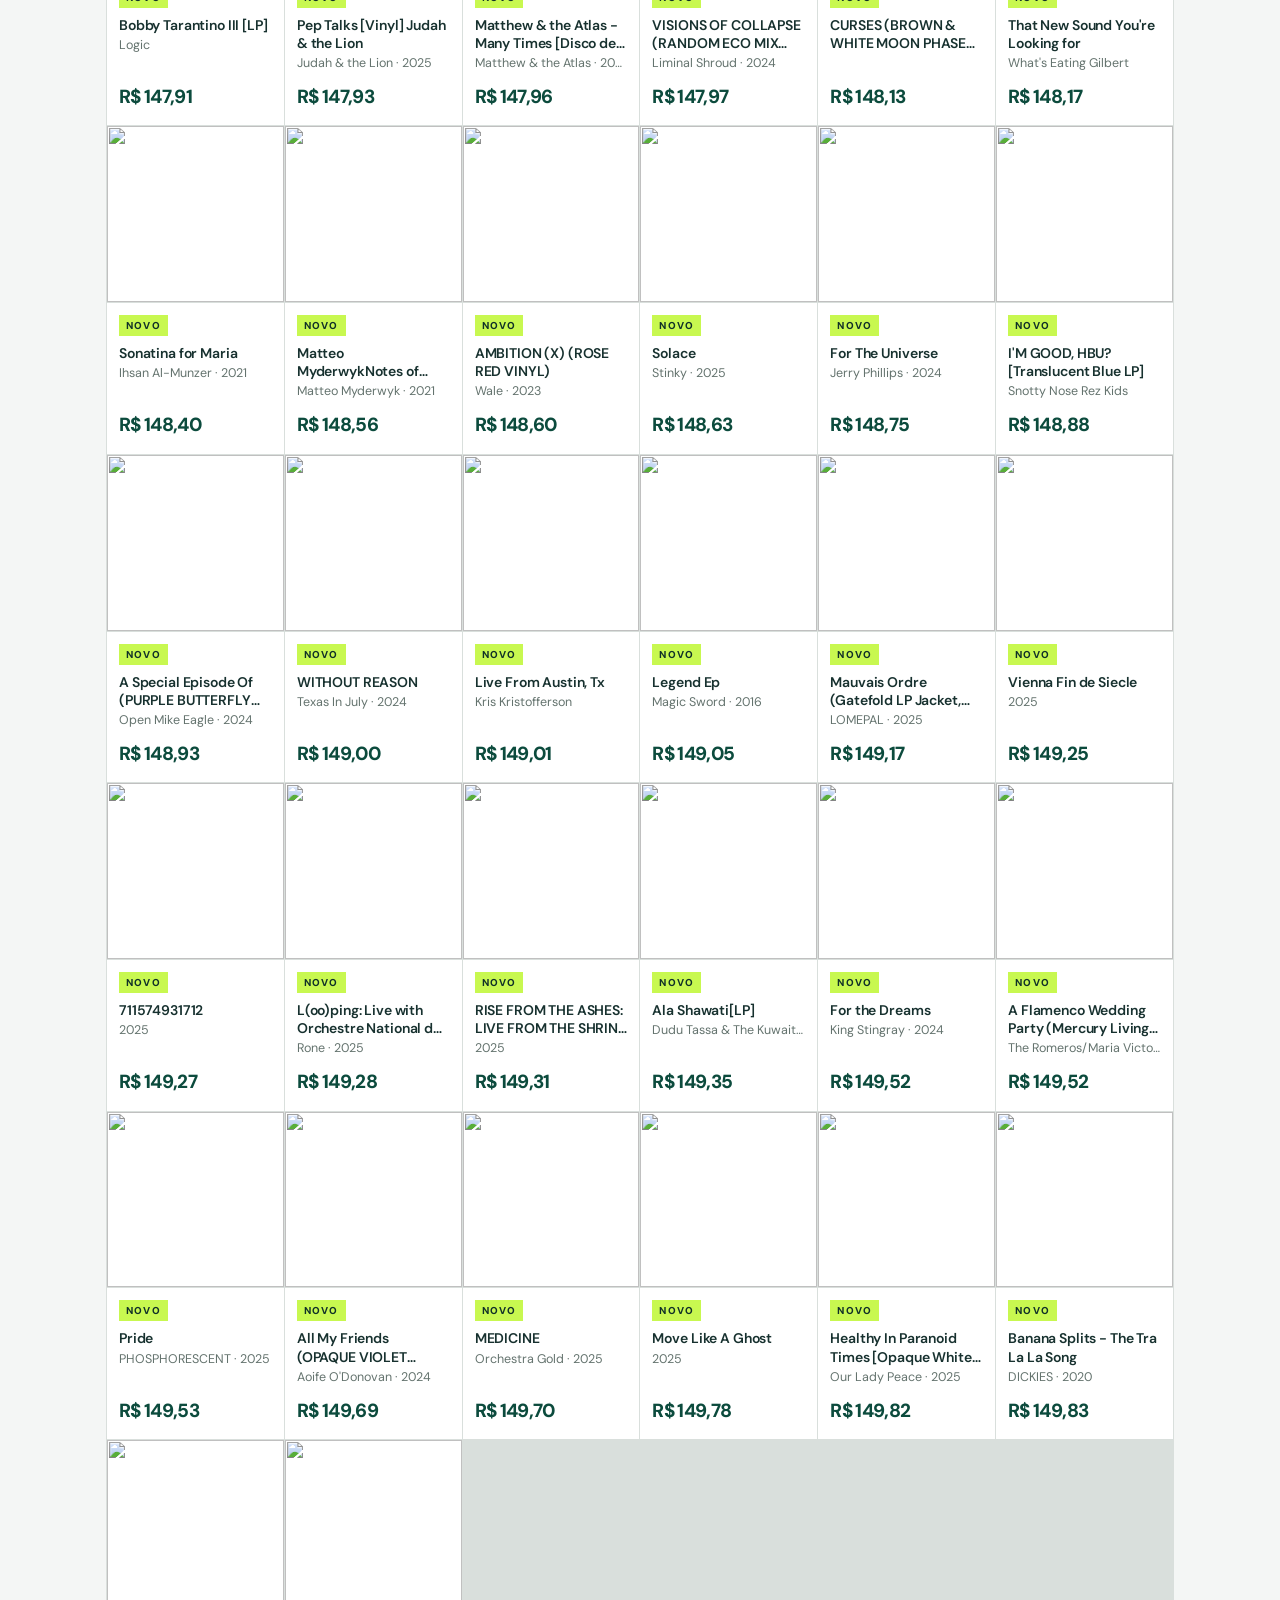
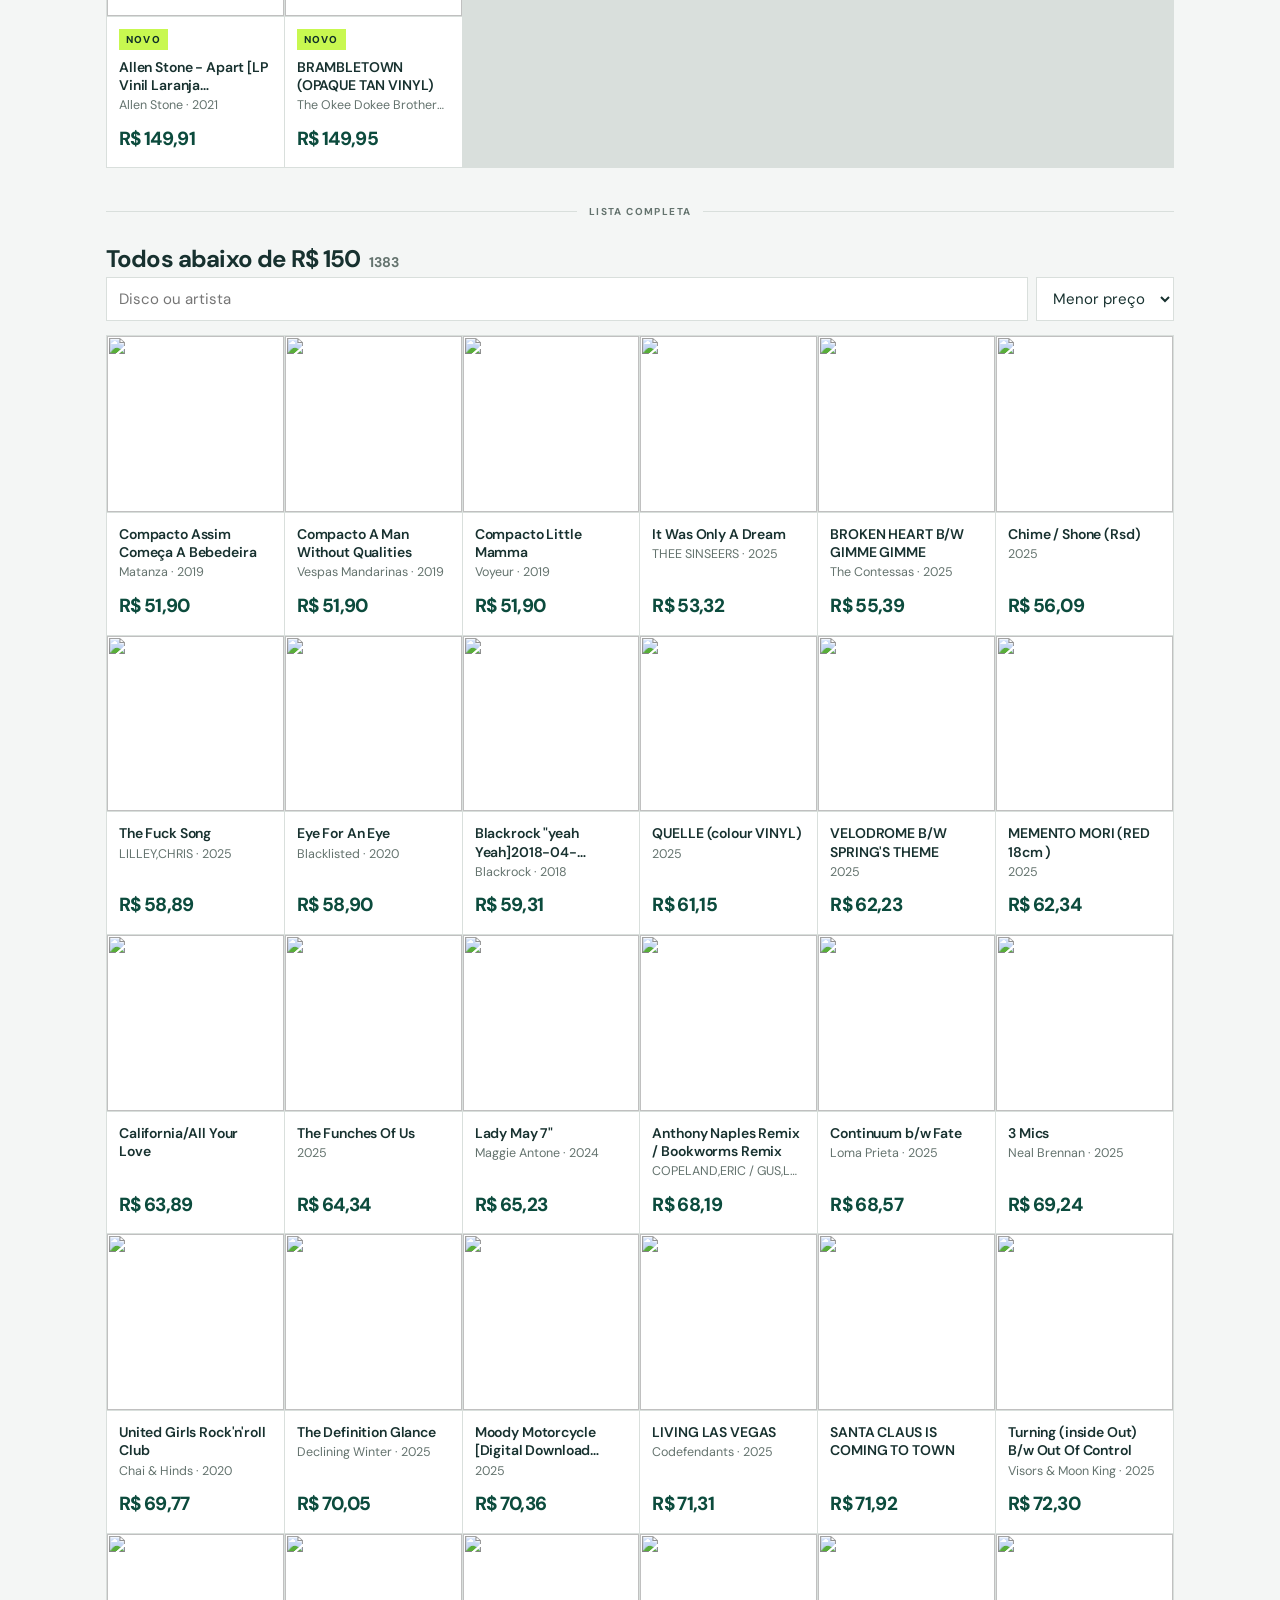
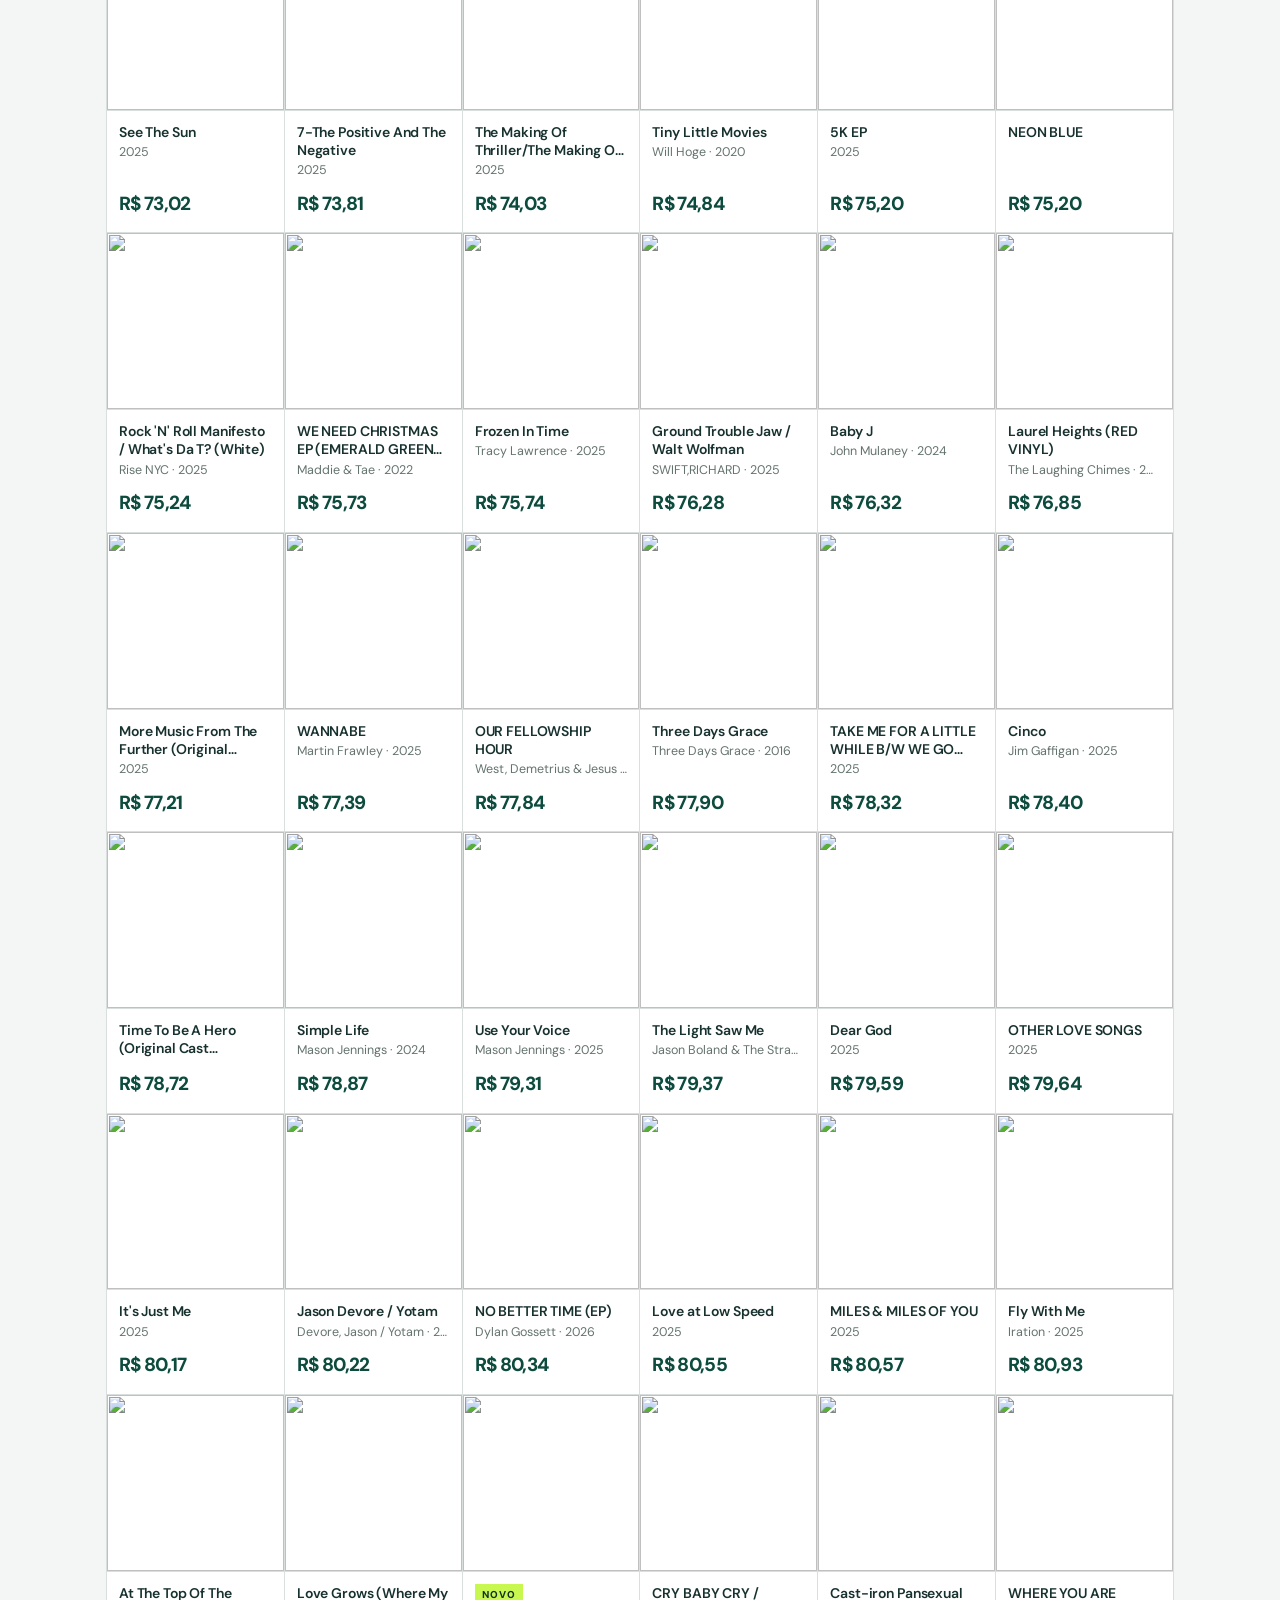
==== commit 1123b730: "Menu do topo com as três páginas e a página aberta destacada (v3.5) Co-Authored-By: Claude Opus 5.5 " ====
--- a/index.html
+++ b/index.html
@@ -11,7 +11,7 @@
 <link rel="preconnect" href="https://fonts.googleapis.com">
 <link rel="preconnect" href="https://fonts.gstatic.com" crossorigin>
 <link href="https://fonts.googleapis.com/css2?family=DM+Sans:opsz,wght@9..40,400..800&display=swap" rel="stylesheet">
-<link rel="stylesheet" href="estilo.css?v=3.3">
+<link rel="stylesheet" href="estilo.css?v=3.5">
 </head>
 <body>
 <header class="topo">
@@ -20,7 +20,7 @@
       <h1><a href="./" class="logo"><i class="marca" aria-hidden="true"></i><b>Dig<span>Amazon</span></b></a></h1>
       <div class="sub" id="sub"></div>
     </div>
-    <nav class="acoes-topo"><a class="link-topo" href="dig.html">Dig! Discover</a><a class="link-topo" href="jazz.html">Dig! Jazz</a></nav>
+    <nav class="acoes-topo" aria-label="Menu"><a class="link-topo" href="./" aria-current="page">Dig! Amazon</a><a class="link-topo" href="dig.html">Dig! Discover</a><a class="link-topo" href="jazz.html">Dig! Jazz</a></nav>
   </div>
   <div id="status" role="status"></div>
 </header>
@@ -52,9 +52,9 @@
   <nav class="paginas" id="paginas" aria-label="Páginas"></nav>
 </main>
 
-<footer class="rodape">DigAmazon · versão 3.3</footer>
+<footer class="rodape">DigAmazon · versão 3.5</footer>
 
-<script src="comum.js?v=3.3"></script>
+<script src="comum.js?v=3.5"></script>
 <script>
 // Estrela de 10 pontas; gira por trás do texto, que fica parado.
 const ESTRELA = '<svg viewBox="0 0 100 100" aria-hidden="true"><polygon points="50,0 61.4,14.8 79.4,9.5 79.9,28.3 97.6,34.5 87,50 97.6,65.5 79.9,71.7 79.4,90.5 61.4,85.2 50,100 38.6,85.2 20.6,90.5 20.1,71.7 2.4,65.5 13,50 2.4,34.5 20.1,28.3 20.6,9.5 38.6,14.8"/></svg><b>Dig!</b>';
--- a/estilo.css
+++ b/estilo.css
@@ -40,8 +40,11 @@
 .logo b { font-weight: inherit; }
 .sub .data { white-space: nowrap; }
 /* Link para a outra página, no canto do topo */
-.acoes-topo { margin-left: auto; display: flex; align-items: center; gap: 16px; flex: none; }
-.link-topo { color: var(--ink); text-decoration: none; font-size: 14px; font-weight: 600; white-space: nowrap; }
+.acoes-topo { margin-left: auto; display: flex; align-items: center; gap: 4px; flex: none; }
+.link-topo { color: var(--ink); text-decoration: none; font-size: 14px; font-weight: 600; white-space: nowrap; padding: 6px 10px; }
+/* Página aberta: o item do menu fica com as cores do botão (verde e limão). */
+.link-topo[aria-current="page"] { background: var(--btn); color: var(--on-btn); }
+.link-topo[aria-current="page"]:hover { text-decoration: none; }
 .topo .logo { color: inherit; text-decoration: none; display: inline-flex; align-items: center; gap: 9px; }
 /* Marca: quadrado verde-escuro com um disco limão, no estilo do ícone do FootyLogos */
 .marca { flex: none; width: 30px; height: 30px; border-radius: 7px; background: var(--marca) radial-gradient(circle, var(--lime) 0 3px, transparent 3.5px 7px, var(--lime) 7.5px 9.5px, transparent 10px); }
@@ -121,5 +124,10 @@
   .grade { grid-template-columns: repeat(2, 1fr); }
   h1 { font-size: 23px; }
   h2 { font-size: 21px; }
-  .acoes-topo { gap: 12px; }
 }
+/* No celular os três itens não cabem ao lado do logo: o menu desce para uma linha própria. */
+@media (max-width: 640px) {
+  .linha { flex-wrap: wrap; row-gap: 10px; }
+  .acoes-topo { margin-left: 0; width: 100%; }
+  .link-topo { font-size: 13.5px; padding: 6px 9px; }
+}
